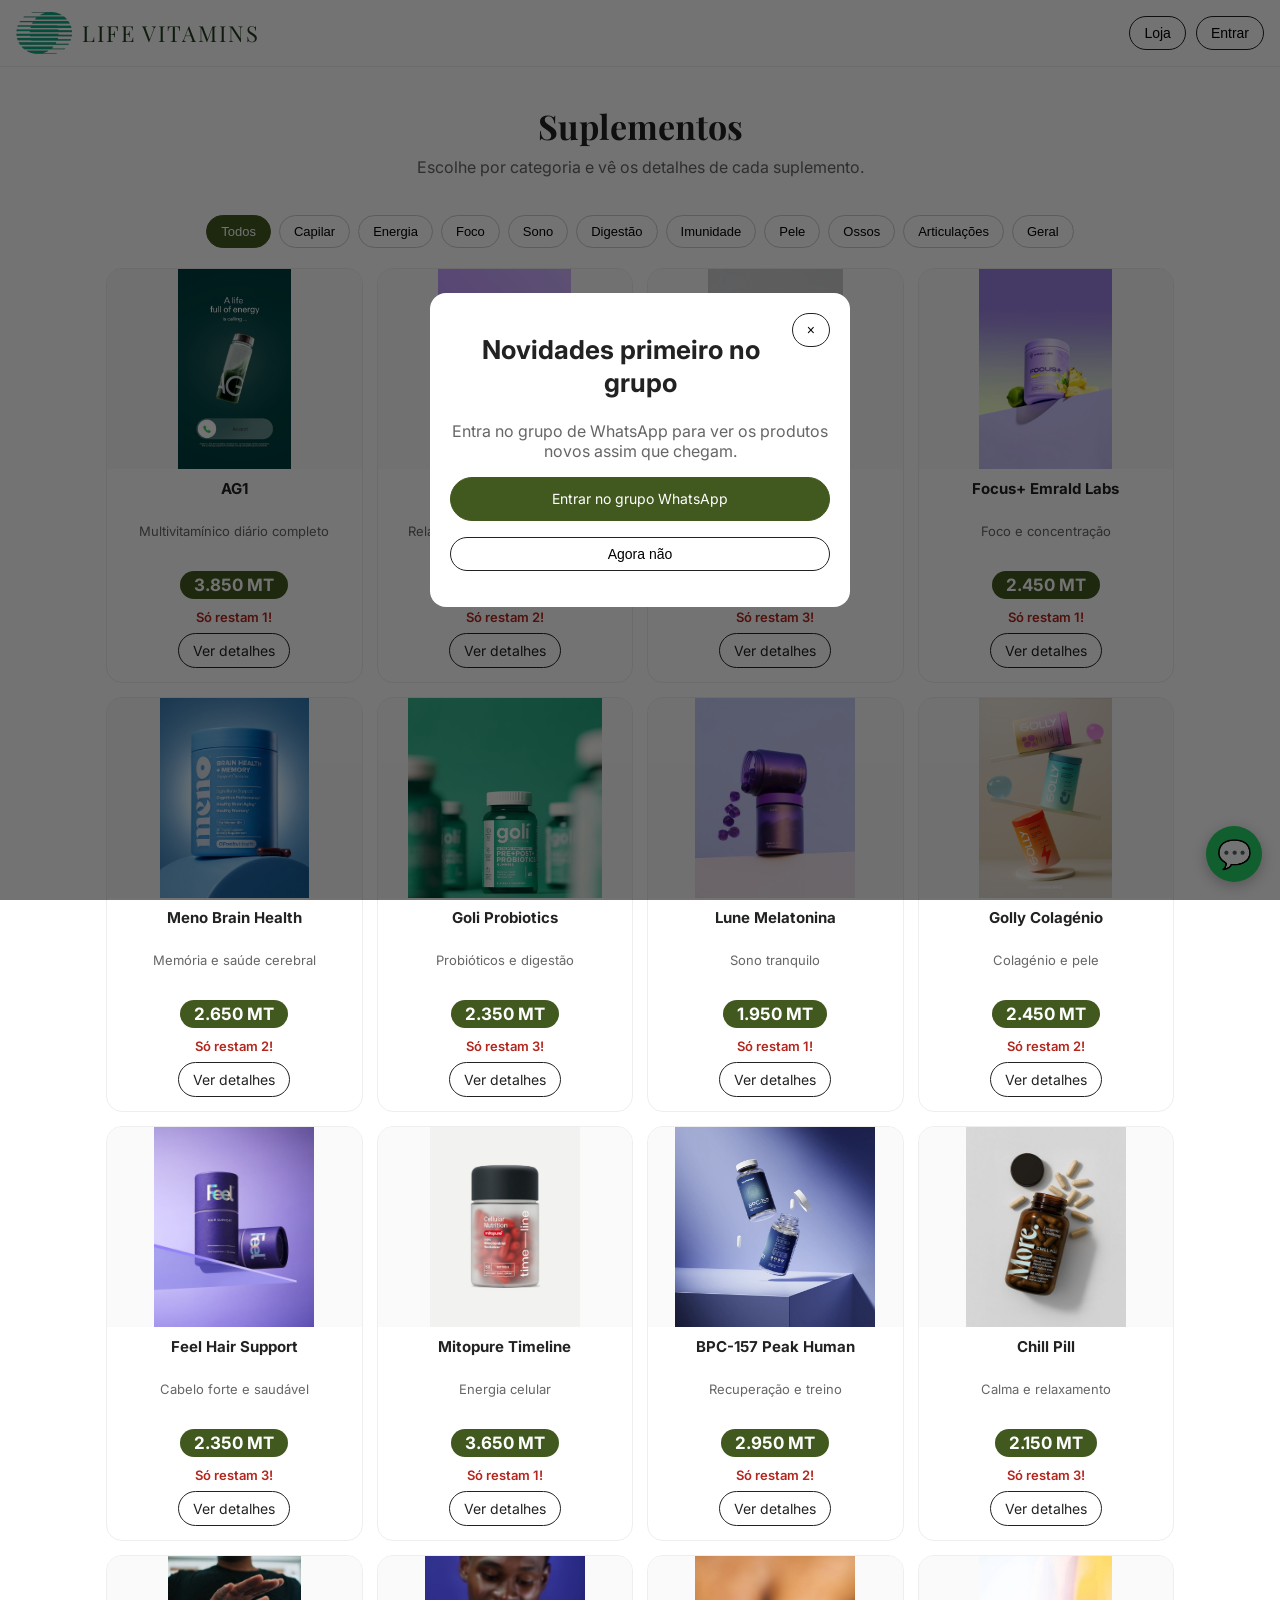
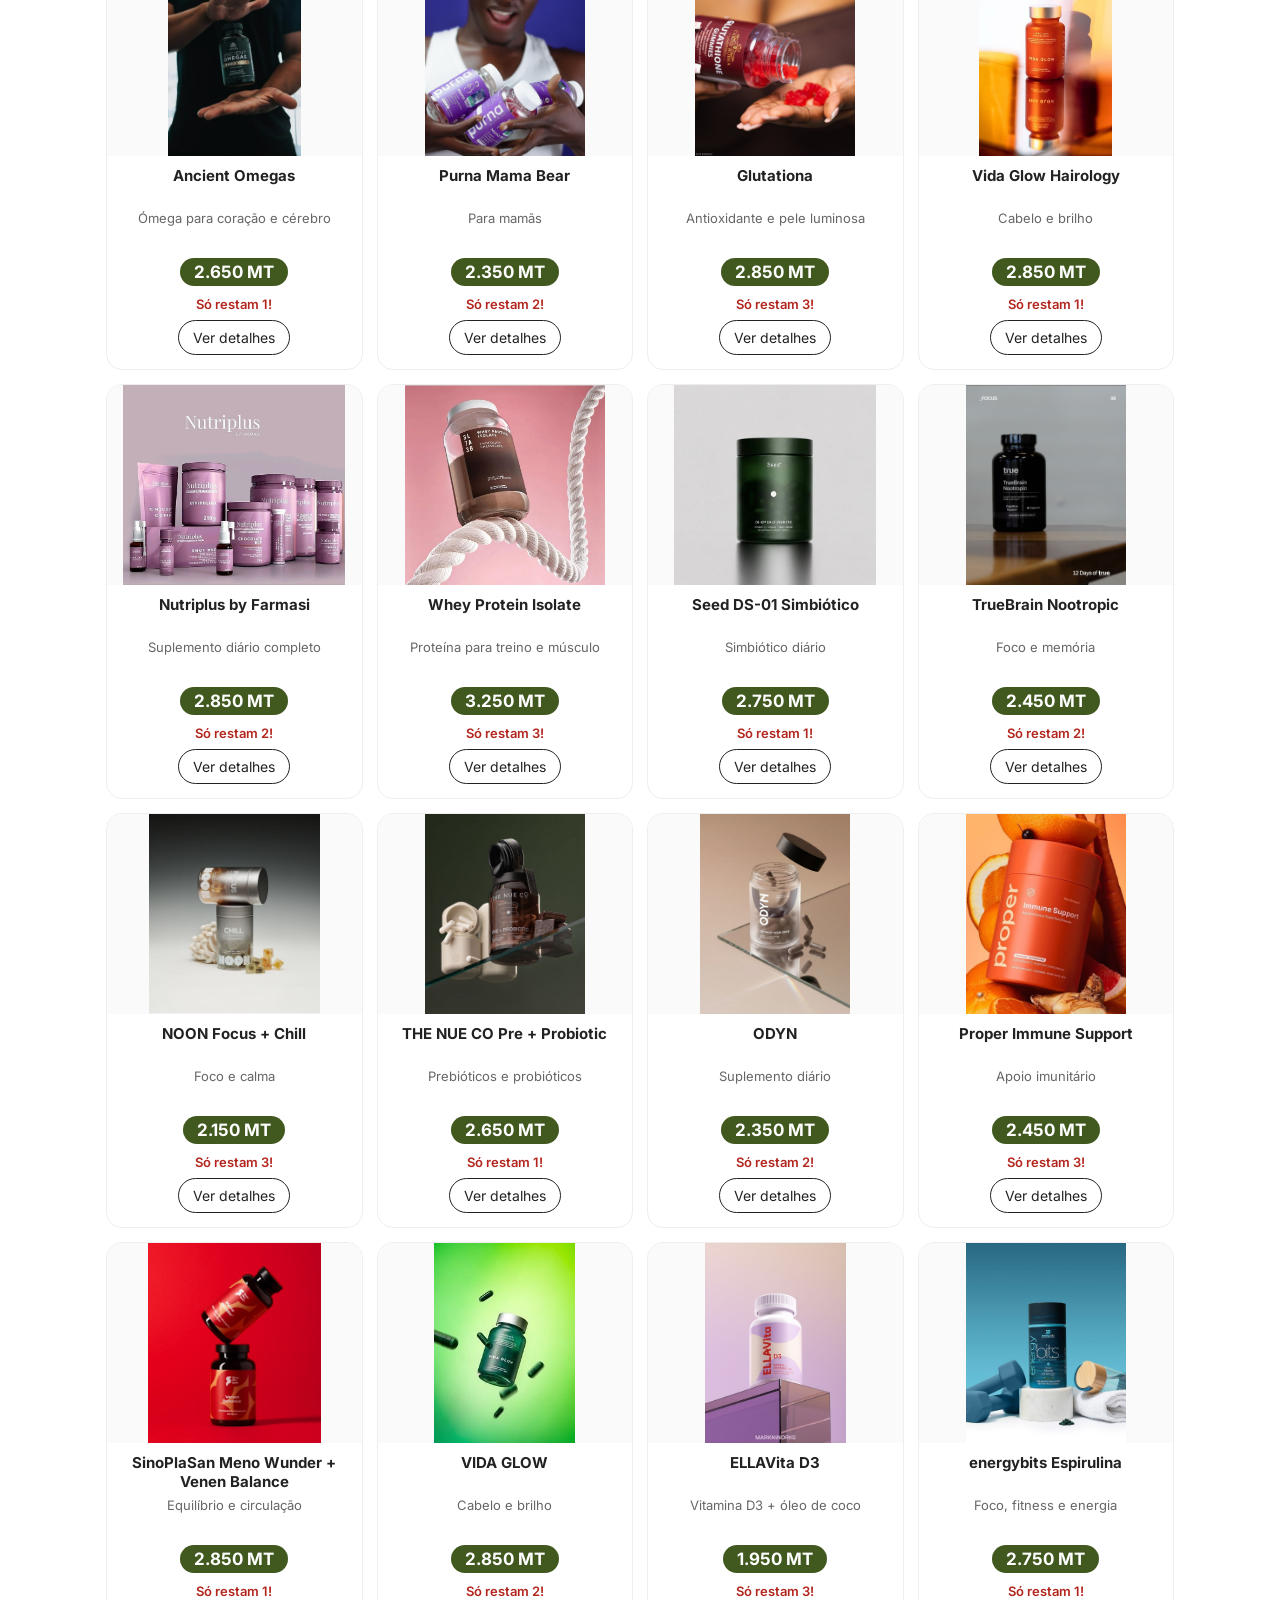
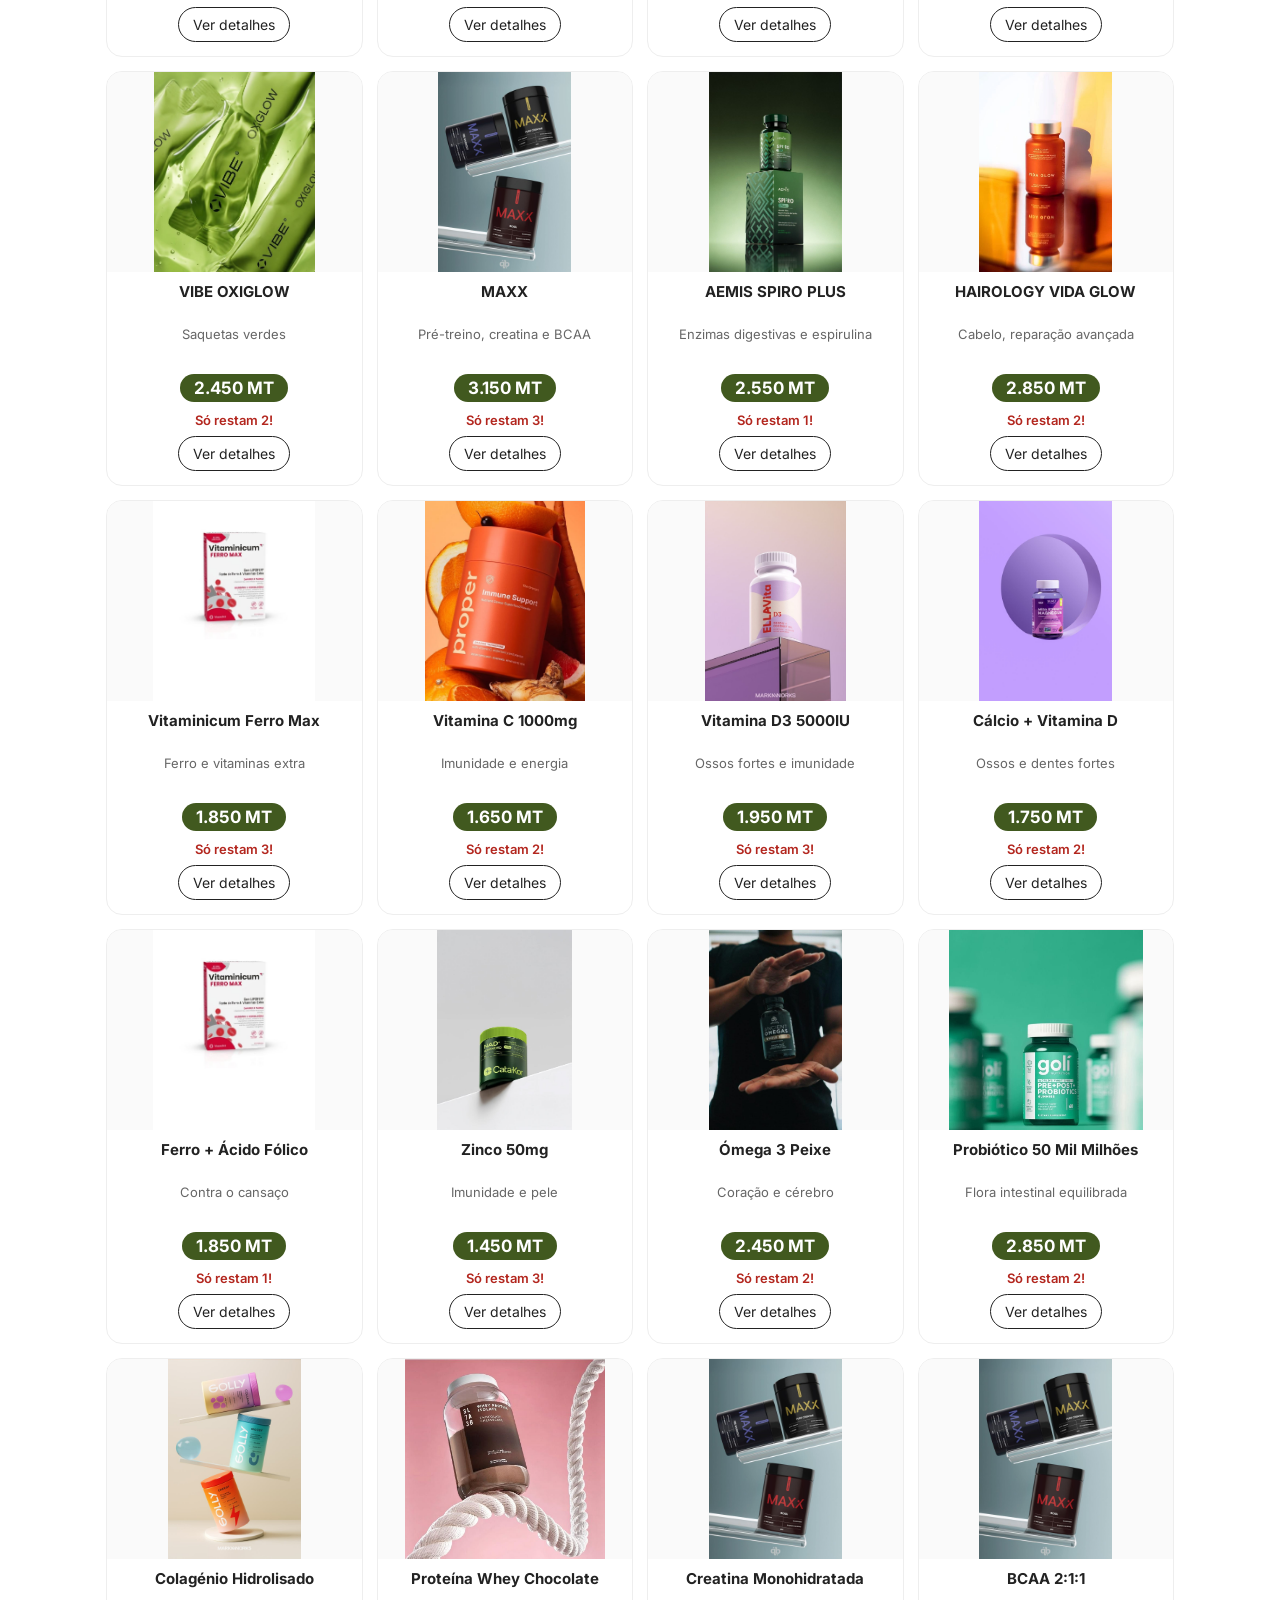
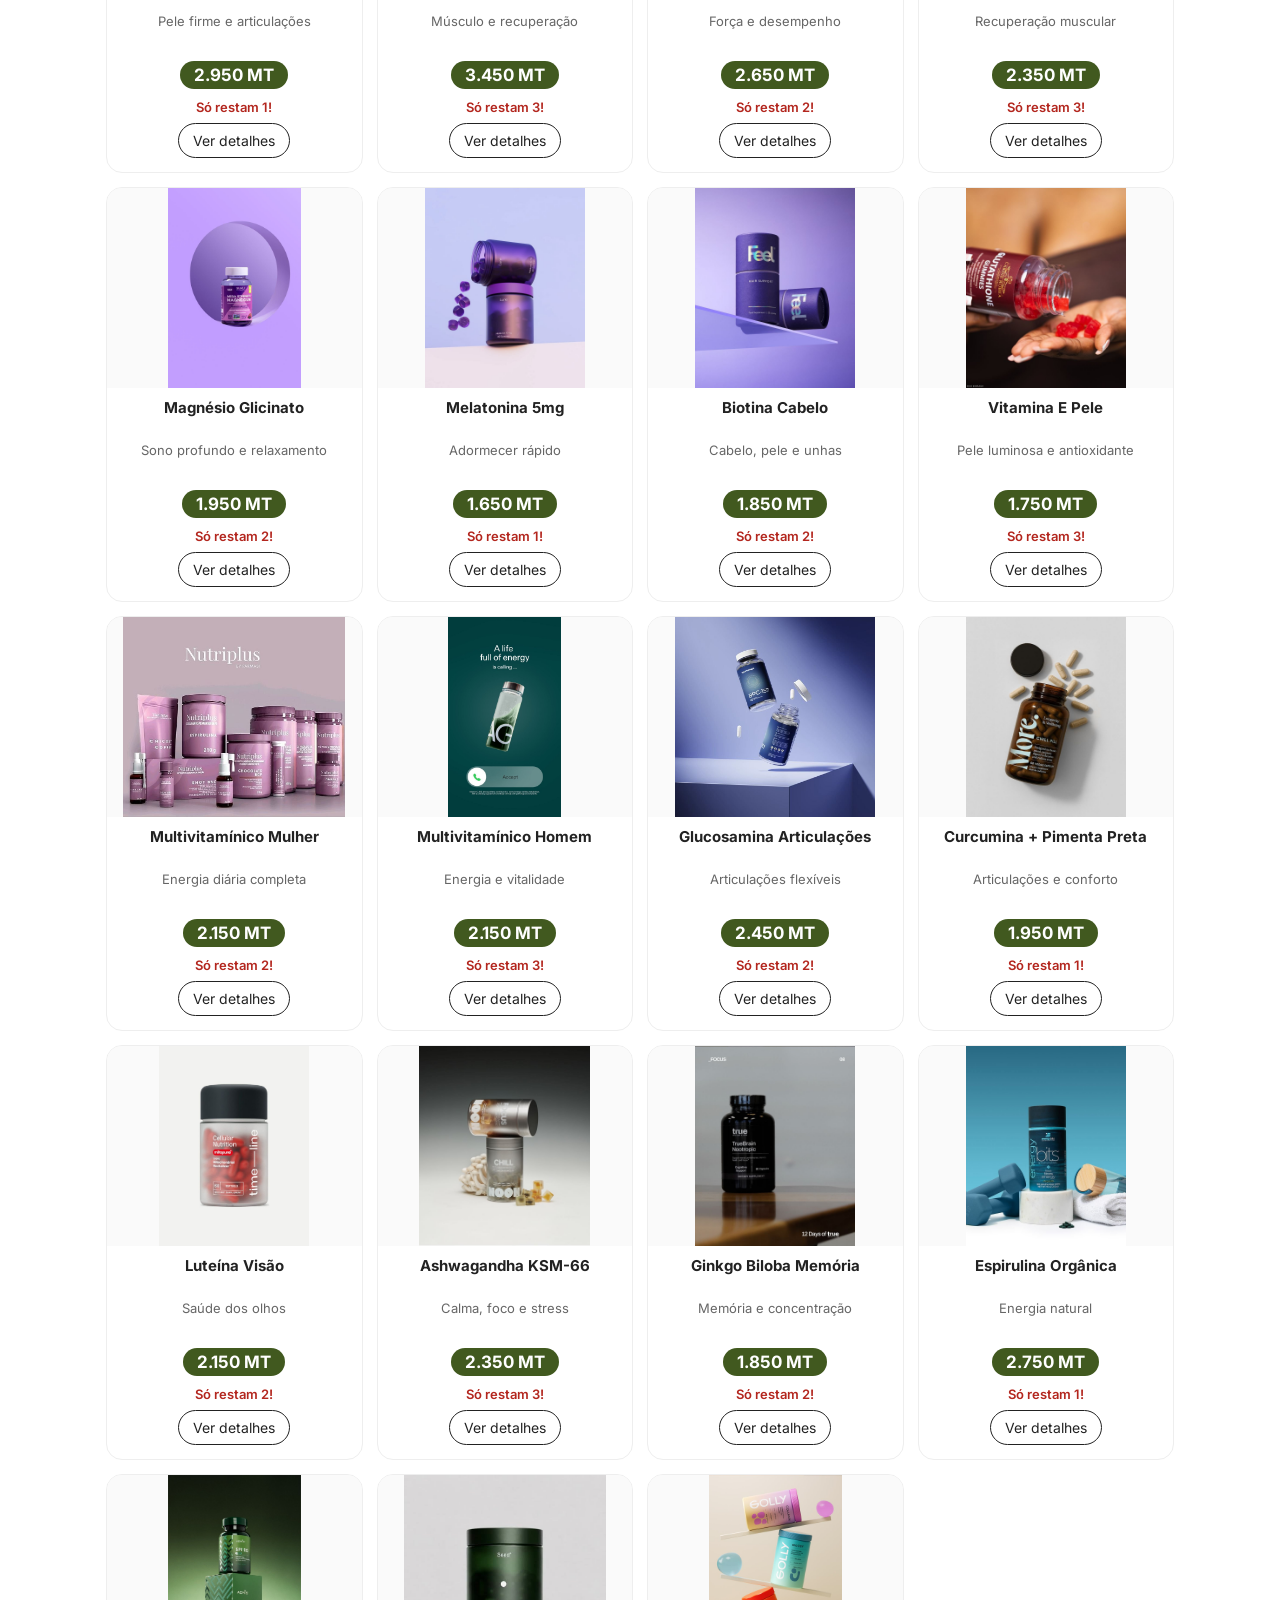
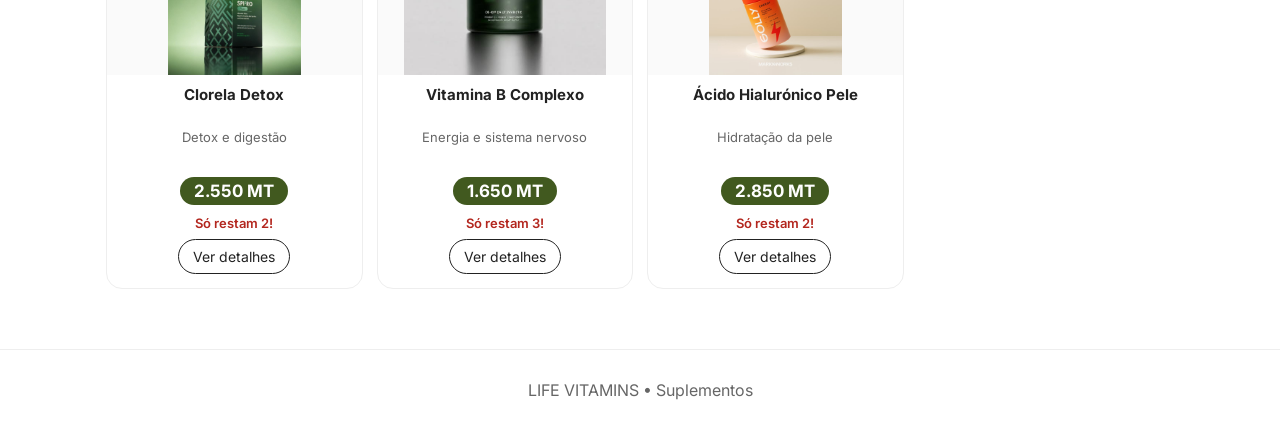
==== loja.html @ cf8002b0 "Correcao telemovel: menu, pagina fixa, video hero, recibo e horarios" ====
<!DOCTYPE html>
<html lang="pt">
<head>
<meta charset="utf-8">
<meta name="viewport" content="width=device-width, initial-scale=1">
<title>LIFE VITAMINS — Loja de Suplementos</title>
<link href="https://fonts.googleapis.com/css2?family=Playfair+Display:wght@600&family=Inter:wght@400;600;700&display=swap" rel="stylesheet">
<style>
*{box-sizing:border-box}html,body{overflow-x:hidden;max-width:100vw}body{margin:0;font-family:Inter,system-ui,sans-serif;color:#222;background:#fff}img,video{max-width:100%}header,main,.grid,.card,.chatbox,.drawer,.modal,.overlay,.box{min-width:0}
a{color:#41591F}header{position:sticky;top:0;background:#fff;border-bottom:1px solid #eee;z-index:20;display:flex;align-items:center;gap:10px;padding:12px 16px}
header img.logo{height:42px;width:auto}header .brand{font-family:"Playfair Display",Georgia,serif;font-size:22px;letter-spacing:2px;color:#1f3d1f;flex:1}
header button,.btn{border:1px solid #222;background:#fff;padding:8px 14px;border-radius:999px;cursor:pointer;font-size:14px}nav#mainNav{display:flex;gap:10px;align-items:center}.burger{display:none}
.btn-green{background:#41591F;color:#fff;border-color:#41591F}.btn-grad{background:linear-gradient(135deg,#d63384,#5b2a86);color:#fff;border:0}
main{max-width:1100px;margin:0 auto;padding:0 16px 60px}
.hero{text-align:center;padding:28px 10px 8px}.hero h1{font-family:"Playfair Display",Georgia,serif;font-size:34px;margin:8px 0}.hero p{color:#666;margin:0 0 16px}
.filters{display:flex;flex-wrap:wrap;gap:8px;justify-content:center;padding:14px 0 20px}
.filters button{border:1px solid #ccc;background:#fff;padding:8px 14px;border-radius:999px;cursor:pointer;font-size:13px}
.filters button.active{background:#41591F;color:#fff;border-color:#41591F}
.grid{display:grid;grid-template-columns:repeat(2,1fr);gap:14px}
@media(min-width:768px){.grid{grid-template-columns:repeat(4,1fr)}}
.card{border:1px solid #eee;border-radius:16px;overflow:hidden;text-align:center;padding-bottom:14px;background:#fff}
.card img{width:100%;height:200px;object-fit:contain;background:#fafafa;display:block}
.card h3{font-size:15px;margin:10px 8px 4px;min-height:40px}.serves{font-size:13px;color:#666;margin:0 8px 6px;min-height:36px}
.price{display:inline-block;font-size:17px;font-weight:700;color:#fff;background:#41591F;padding:4px 14px;border-radius:999px;margin:6px 0}
.stock{font-size:13px;color:#b3261e;font-weight:600;margin:4px 0}
.card .actions{display:flex;gap:6px;justify-content:center;flex-wrap:wrap;margin-top:8px}
.view{display:none}.view.on{display:block}
.auth{max-width:420px;margin:40px auto;text-align:center}.auth input{width:100%;padding:12px;margin:8px 0;border:1px solid #ccc;border-radius:12px;font-size:16px}
.auth h2{font-family:"Playfair Display",Georgia,serif}
.drawer{position:fixed;top:0;right:0;width:380px;max-width:92vw;height:100%;background:#fff;border-left:1px solid #eee;z-index:40;padding:18px;overflow:auto;transform:translateX(105%);transition:transform .25s}
.drawer.open{transform:none}.cartline{display:flex;gap:10px;align-items:center;border-bottom:1px solid #f0f0f0;padding:10px 0}
.cartline img{width:56px;height:56px;object-fit:contain}.qty button{padding:4px 10px}
.modal{position:fixed;inset:0;background:rgba(0,0,0,.6);display:none;align-items:center;justify-content:center;padding:20px;z-index:50}
.modal.open{display:flex}.box{background:#fff;border-radius:16px;max-width:520px;width:100%;padding:20px;text-align:center;max-height:90vh;overflow:auto}
.box img{width:100%;max-height:320px;object-fit:contain;background:#fafafa;border-radius:12px}
.overlay{position:fixed;inset:0;width:100vw;max-width:100vw;background:rgba(0,0,0,.55);display:none;align-items:center;justify-content:center;padding:12px;z-index:60}
.overlay.open{display:flex}.overlay .box{width:min(92vw,420px);max-width:92vw;min-width:0;flex-shrink:1}.overlay .box h2{font-size:clamp(20px,6vw,26px);line-height:1.25;overflow-wrap:break-word}.overlay .box p{overflow-wrap:break-word}.overlay .box #waGroupLink{display:block;width:100%;padding:12px 16px;white-space:normal;line-height:1.3}.overlay .box p .btn{width:100%}
.chatbox{max-width:640px;margin:20px auto;border:1px solid #eee;border-radius:16px;overflow:hidden}
.chatmsgs{height:420px;overflow:auto;padding:16px;background:#f7f5f0;display:flex;flex-direction:column;gap:10px}
.bubble{max-width:80%;padding:10px 14px;border-radius:16px;line-height:1.4}
.bubble.me{background:#d9f2c2;align-self:flex-end}.bubble.them{background:#fff;align-self:flex-start;border:1px solid #eee}
.bubble img,.bubble video{max-width:100%;border-radius:10px;display:block;margin-top:6px}
.chatinput{display:flex;gap:8px;padding:10px;border-top:1px solid #eee;align-items:center}
.chatinput input[type=text]{flex:1;padding:10px;border:1px solid #ccc;border-radius:999px}
.wa{position:fixed;right:18px;bottom:18px;width:56px;height:56px;border-radius:50%;background:#25D366;color:#fff;display:flex;align-items:center;justify-content:center;font-size:28px;text-decoration:none;z-index:30;box-shadow:0 4px 14px rgba(0,0,0,.25)}
.adminrow{border:1px solid #eee;border-radius:12px;padding:12px;margin:10px 0;display:grid;gap:8px}
.adminrow input,.adminrow select{padding:8px;border:1px solid #ccc;border-radius:8px;width:100%}
label{font-size:13px;color:#555}input[type=text],input[type=email],input[type=password],input[type=number],input[type=tel],select{padding:10px;border:1px solid #ccc;border-radius:10px;font-size:15px}
.field{margin:10px 0}.field label{display:block;margin-bottom:4px}.field input,.field select{width:100%}
.foot{text-align:center;padding:30px 20px;color:#666;border-top:1px solid #eee}
@media(max-width:767px){header{flex-wrap:wrap;padding:10px 12px}header a.logo-link{flex:1 1 auto;min-width:0}header .brand{font-size:18px}header button{padding:7px 11px;font-size:13px}main{padding:0 8px 60px}.grid{gap:8px}.card{padding-bottom:10px}.card img{height:240px}.card h3{margin:8px 6px 4px}.serves{margin:0 6px 6px}.hero h1{font-size:28px}.hero{padding:20px 4px 8px}.drawer{padding:14px}.overlay{padding:12px}.chatinput{flex-wrap:wrap}.chatinput input[type=text]{flex-basis:100%}.burger{display:flex;align-items:center;justify-content:center;width:44px;height:44px;border:1px solid #222;border-radius:50%;background:#fff;font-size:22px;line-height:1;cursor:pointer;flex:0 0 auto}nav#mainNav{display:none;flex:1 1 100%;flex-direction:column;gap:0;margin-top:10px;border-top:1px solid #eee}nav#mainNav.open{display:flex}nav#mainNav button{width:100%;text-align:left;border:0;border-bottom:1px solid #f0f0f0;border-radius:0;padding:14px 4px;font-size:16px;background:#fff}}
</style>
</head>
<body>
<header>
<a class="logo-link" href="index.html" style="display:flex;align-items:center;gap:10px;text-decoration:none;color:inherit;flex:1;min-width:0"><img class="logo" id="siteLogo" src="images/life-sphere-logo.png" alt="">
<span class="brand">LIFE VITAMINS</span></a>
<button class="burger" id="burgerBtn" onclick="toggleMenu()" aria-label="Abrir menu" aria-expanded="false" aria-controls="mainNav">☰</button>
<nav id="mainNav">
<button onclick="showView('shop')">Loja</button>
<button id="navChat" onclick="showView('chat')">Chat</button>
<button id="navAdmin" onclick="showView('admin')">Admin</button>
<button onclick="showView('auth')" id="authBtn">Entrar</button>
<button id="navCart" onclick="openCart()">Carrinho (<span id="cartCount">0</span>)</button>
</nav>
</header>

<main>
<!-- SHOP -->
<section id="view-shop" class="view on">
<div class="hero"><h1 id="shopTitle">Suplementos</h1><p id="shopSub">Escolhe por categoria e vê os detalhes de cada suplemento.</p></div>
<div class="filters" id="filters">
<button class="active" data-cat="todos">Todos</button>
<button data-cat="capilar">Capilar</button>
<button data-cat="energia">Energia</button>
<button data-cat="foco">Foco</button>
<button data-cat="sono">Sono</button>
<button data-cat="digestao">Digestão</button>
<button data-cat="imunidade">Imunidade</button>
<button data-cat="pele">Pele</button>
<button data-cat="ossos">Ossos</button>
<button data-cat="articulacoes">Articulações</button>
<button data-cat="geral">Geral</button>
</div>
<div class="grid" id="grid"></div>
</section>

<!-- AUTH -->
<section id="view-auth" class="view">
<div class="auth">
<h2 id="authTitle">Entrar</h2>
<p id="authMsg" style="color:#666"></p>
<input type="email" id="authEmail" placeholder="Email" autocomplete="email">
<input type="password" id="authPass" placeholder="Palavra-passe" autocomplete="current-password">
<button class="btn-green btn" style="width:100%;padding:12px" onclick="doLogin()">Entrar</button>
<p style="margin:14px 0 4px">Ainda não tens conta?</p>
<button class="btn" style="width:100%;padding:12px" onclick="doSignup()">Criar conta</button>
<button class="btn" id="logoutBtn" style="width:100%;padding:12px;display:none" onclick="doLogout()">Sair da conta</button>
<p style="color:#666;font-size:13px;margin-top:16px">A conta permite concluir compras e acompanhar encomendas.</p>
</div>
</section>

<!-- CHECKOUT -->
<section id="view-checkout" class="view">
<h2 style="font-family:'Playfair Display',Georgia,serif">Finalizar compra</h2>
<div id="checkoutSummary"></div>
<div class="field"><label>Entrega</label>
<label style="display:block;margin:6px 0"><input type="radio" name="del" value="maputo" checked onchange="renderCheckout()"> Maputo — 150 MT · após o pagamento, em horário de expediente</label>
<label style="display:block;margin:6px 0"><input type="radio" name="del" value="matola" onchange="renderCheckout()"> Matola — 200 MT · após o pagamento, em horário de expediente</label>
<label style="display:block;margin:6px 0"><input type="radio" name="del" value="provincias" onchange="renderCheckout()"> Províncias — 350 MT · pelo portador diário, 2 a 5 dias úteis após o pagamento</label>
<button class="btn" style="margin-top:8px" onclick="openHours()">Ver horários</button>
</div>
<div class="field"><label>Número M-Pesa</label><input type="tel" id="mpesaPhone" placeholder="84xxxxxxx"></div>
<div style="border:1px solid #eee;border-radius:12px;padding:14px;margin:14px 0">
<strong>Pagamento M-Pesa via Zumbo</strong>
<p style="color:#666">Ao confirmar, a encomenda fica registada e o pagamento M-Pesa segue para confirmação. Receberás a confirmação da encomenda com o número da encomenda.</p>
</div>
<div id="checkoutTotal" style="font-size:20px;font-weight:700;margin:12px 0"></div>
<button class="btn-grad btn" style="width:100%;padding:14px" onclick="placeOrder()">Confirmar encomenda</button>
<div id="orderDone" style="display:none;border:1px solid #cfe8b8;border-radius:12px;padding:18px;margin-top:16px;text-align:center">
<h3>Encomenda registada</h3><p id="orderInfo"></p><p style="color:#666">Pagamento M-Pesa a confirmar. A entrega segue após o pagamento, em horário de expediente.</p>
<div id="receipt" style="text-align:left;border:1px solid #eee;border-radius:12px;padding:16px;margin:14px 0;background:#fff"><div id="receiptBody"></div></div>
<div style="display:flex;gap:8px;flex-wrap:wrap;justify-content:center;margin:10px 0"><button class="btn-green btn" onclick="sendReceiptWa()">Enviar recibo pelo WhatsApp</button><button class="btn" onclick="sendReceiptChat()">Enviar recibo pelo chat</button></div>
<button class="btn" onclick="showView('shop')">Continuar a comprar</button>
</div>
</section>

<!-- CHAT -->
<section id="view-chat" class="view">
<h2 style="font-family:'Playfair Display',Georgia,serif;text-align:center">Chat</h2>
<p style="text-align:center;color:#666">Fala connosco sobre os produtos e as encomendas.</p>
<div class="chatbox"><div class="chatmsgs" id="chatmsgs"></div>
<div class="chatinput">
<input type="file" id="chatFile" accept="image/*,video/*,.pdf,.doc,.docx" style="display:none" onchange="sendFile(this)">
<button class="btn" onclick="document.getElementById('chatFile').click()">📎</button>
<button class="btn" id="recBtn" onclick="toggleRec()">🎤</button>
<input type="text" id="chatText" placeholder="Escreve uma mensagem..." onkeydown="if(event.key==='Enter')sendText()">
<button class="btn-green btn" onclick="sendText()">Enviar</button>
</div></div>
</section>

<!-- ADMIN -->
<section id="view-admin" class="view">
<h2 style="font-family:'Playfair Display',Georgia,serif">Admin</h2>
<div id="adminGate">
<p style="color:#666">Indica o email de admin para abrir o painel.</p>
<input type="email" id="adminEmail" placeholder="Email de admin" style="width:100%;max-width:420px">
<button class="btn-green btn" style="margin-top:10px" onclick="openAdmin()">Abrir painel</button>
<p id="adminErr" style="color:#b3261e"></p>
</div>
<div id="adminPanel" style="display:none">
<div class="field"><label>Título da loja</label><input type="text" id="txtTitle"></div>
<div class="field"><label>Subtítulo da loja</label><input type="text" id="txtSub"></div>
<div class="field"><label>Link do grupo WhatsApp</label><input type="text" id="txtWa"></div>
<div class="field"><label>Horário de expediente</label><textarea id="txtHours" rows="3" style="width:100%;padding:10px;border:1px solid #ccc;border-radius:10px;font-size:15px"></textarea></div>
<div class="field"><label>Logo do site (ficheiro)</label><input type="file" id="logoFile" accept="image/*" onchange="uploadLogo(this)"></div>
<button class="btn-green btn" onclick="saveTexts()">Guardar textos e link</button>
<h3>Produtos</h3>
<div id="adminList"></div>
<h3>Adicionar produto</h3>
<div class="field"><label>Nome</label><input type="text" id="newName"></div>
<div class="field"><label>Preço (MT, só número)</label><input type="number" id="newPrice"></div>
<div class="field"><label>Stock</label><input type="number" id="newStock" value="2"></div>
<div class="field"><label>O que serve</label><input type="text" id="newServes"></div>
<div class="field"><label>Categoria</label><select id="newCat"><option value="capilar">Capilar</option><option value="energia">Energia</option><option value="foco">Foco</option><option value="sono">Sono</option><option value="digestao">Digestão</option><option value="imunidade">Imunidade</option><option value="pele">Pele</option><option value="ossos">Ossos</option><option value="articulacoes">Articulações</option><option value="geral">Geral</option></select></div>
<button class="btn-green btn" onclick="addProduct()">Adicionar produto</button>
</div>
</section>
</main>

<div class="foot">LIFE VITAMINS • Suplementos</div>

<!-- CART DRAWER -->
<div class="drawer" id="drawer">
<button class="btn" onclick="closeCart()">Fechar</button>
<h3>Carrinho</h3><div id="cartItems"></div>
<div id="cartSub" style="font-weight:700;margin:14px 0"></div>
<p style="color:#666;font-size:13px;margin:0 0 10px">Entrega após o pagamento, em horário de expediente. <button class="btn" onclick="openHours()">Ver horários</button></p>
<button class="btn-grad btn" style="width:100%;padding:12px" onclick="goCheckout()">Finalizar compra</button>
</div>


<!-- WHATSAPP GROUP OVERLAY -->
<div class="overlay" id="waOverlay"><div class="box">
<button class="btn" style="float:right" onclick="closeWa()">×</button>
<h2>Novidades primeiro no grupo</h2>
<p style="color:#666">Entra no grupo de WhatsApp para ver os produtos novos assim que chegam.</p>
<a class="btn-green btn" id="waGroupLink" href="#" style="display:block;width:100%;text-decoration:none;padding:12px 16px">Entrar no grupo WhatsApp</a>
<p><button class="btn" onclick="closeWa()">Agora não</button></p>
</div></div>

<div class="modal" id="hoursModal"><div class="box"><button class="btn" style="float:right" onclick="closeHours()">×</button><h3>Horário de expediente</h3><div id="hoursContent" style="text-align:left;white-space:pre-line;line-height:1.6"></div><p style="color:#666">As entregas são feitas após o pagamento, em horário de expediente.</p><button class="btn" onclick="closeHours()">Fechar</button></div></div>

<a class="wa" id="waFloat" href="#" aria-label="WhatsApp">💬</a>

<script>
const ADMIN_EMAIL="tejore8910@stosan.com";
const DEFAULT_HOURS="Segunda a Sexta: 08:00–17:00\nSábado: 08:00–13:00\nDomingo e feriados: encerrado";
function getHoursText(){try{const s=localStorage.getItem("lv_hours");if(s)return s;}catch(e){}return DEFAULT_HOURS;}
function openHours(){document.getElementById("hoursContent").textContent=getHoursText();document.getElementById("hoursModal").classList.add("open");}
function closeHours(){document.getElementById("hoursModal").classList.remove("open");}
let lastReceiptText="";
function escHtml(s){return String(s).replace(/&/g,"&amp;").replace(/</g,"&lt;").replace(/>/g,"&gt;").replace(/"/g,"&quot;");}
function buildReceipt(o){
  const itemsHtml=o.items.map(i=>"<div style=\"display:flex;justify-content:space-between;gap:8px;padding:6px 0;border-bottom:1px solid #f0f0f0\"><span>"+escHtml(i.name)+" × "+i.qty+"</span><span>"+fmt(i.line)+"</span></div>").join("");
  const hoursHtml=escHtml(getHoursText()).replace(/\n/g,"<br>");
  const html="<h3 style=\"text-align:center;font-family:'Playfair Display',Georgia,serif;margin:0 0 4px\">LIFE VITAMINS</h3><p style=\"text-align:center;color:#666;margin:0 0 12px\">Recibo da encomenda</p><p>Nº da encomenda: <strong>"+escHtml(o.num)+"</strong><br>Data: "+escHtml(o.date)+"<br>Cliente: "+escHtml(o.email)+"</p>"+itemsHtml+"<p>Subtotal: "+fmt(o.subtotal)+"<br>Entrega ("+escHtml(o.deliveryLabel)+"): "+fmt(o.deliveryFee)+"<br><strong>Total: "+fmt(o.total)+"</strong><br>Pagamento: M-Pesa<br>Estado: Pagamento M-Pesa a confirmar</p><p style=\"color:#666\">As entregas são feitas após o pagamento, em horário de expediente.<br>"+hoursHtml+"</p>";
  const text="LIFE VITAMINS — Recibo da encomenda\nNº da encomenda: "+o.num+"\nData: "+o.date+"\nCliente: "+o.email+"\n---\n"+o.items.map(i=>i.name+" × "+i.qty+" — "+fmt(i.line)).join("\n")+"\n---\nSubtotal: "+fmt(o.subtotal)+"\nEntrega ("+o.deliveryLabel+"): "+fmt(o.deliveryFee)+"\nTotal: "+fmt(o.total)+"\nPagamento: M-Pesa\nEstado: Pagamento M-Pesa a confirmar\nAs entregas são feitas após o pagamento, em horário de expediente.\n"+getHoursText();
  return {html:html,text:text};
}
function sendReceiptWa(){if(!lastReceiptText)return;let wa="#";try{wa=localStorage.getItem("lv_wa")||"#";}catch(e){}if(wa&&wa!=="#"&&wa.indexOf("wa.me/")>=0){window.open(wa+(wa.indexOf("?")>=0?"&":"?")+"text="+encodeURIComponent(lastReceiptText),"_blank");}else if(wa&&wa!=="#"){window.open(wa,"_blank");}else{window.open("https://wa.me/?text="+encodeURIComponent(lastReceiptText),"_blank");}}
function sendReceiptChat(){if(!lastReceiptText)return;const m=getChat();m.push({me:true,text:lastReceiptText});saveChat(m);showView("chat");}
const DELIVERY={maputo:{label:"Maputo",cost:150,note:"após o pagamento, em horário de expediente"},matola:{label:"Matola",cost:200,note:"após o pagamento, em horário de expediente"},provincias:{label:"Províncias",cost:350,note:"pelo portador diário, 2 a 5 dias úteis após o pagamento"}};
const DEFAULT_PRODUCTS=[{"id": 1, "name": "AG1", "img": "images/sup-ag1.jpg", "cat": "geral", "price": "3.850 MT", "serves": "Multivitamínico diário completo", "details": "Suplemento verde diário, para uma rotina completa de vitaminas e minerais.", "stock": 1}, {"id": 2, "name": "Magnésio SUKU", "img": "images/sup-magnesio.jpg", "cat": "sono", "price": "1.850 MT", "serves": "Relaxamento, músculos e sono", "details": "Magnésio para relaxar os músculos, acalmar e ajudar a dormir melhor.", "stock": 2}, {"id": 3, "name": "NAD+ Cata-Kor", "img": "images/sup-nad.jpg", "cat": "energia", "price": "3.450 MT", "serves": "Energia e longevidade", "details": "NAD+ para energia celular e apoio à longevidade.", "stock": 3}, {"id": 4, "name": "Focus+ Emrald Labs", "img": "images/sup-focus.jpg", "cat": "foco", "price": "2.450 MT", "serves": "Foco e concentração", "details": "Fórmula para foco e concentração no dia a dia.", "stock": 1}, {"id": 5, "name": "Meno Brain Health", "img": "images/sup-meno.jpg", "cat": "foco", "price": "2.650 MT", "serves": "Memória e saúde cerebral", "details": "Apoio à memória e à saúde do cérebro.", "stock": 2}, {"id": 6, "name": "Goli Probiotics", "img": "images/sup-goli.jpg", "cat": "digestao", "price": "2.350 MT", "serves": "Probióticos e digestão", "details": "Probióticos em gomas para a digestão e o equilíbrio intestinal.", "stock": 3}, {"id": 7, "name": "Lune Melatonina", "img": "images/sup-lune.jpg", "cat": "sono", "price": "1.950 MT", "serves": "Sono tranquilo", "details": "Melatonina para adormecer melhor e ter noites mais calmas.", "stock": 1}, {"id": 8, "name": "Golly Colagénio", "img": "images/sup-golly.jpg", "cat": "pele", "price": "2.450 MT", "serves": "Colagénio e pele", "details": "Colagénio para a pele, cabelo e unhas.", "stock": 2}, {"id": 9, "name": "Feel Hair Support", "img": "images/sup-feel-hair.jpg", "cat": "capilar", "price": "2.350 MT", "serves": "Cabelo forte e saudável", "details": "Apoio ao cabelo, para um cabelo mais forte e saudável.", "stock": 3}, {"id": 10, "name": "Mitopure Timeline", "img": "images/sup-mitopure.jpg", "cat": "energia", "price": "3.650 MT", "serves": "Energia celular", "details": "Mitopure para a energia das células e a recuperação.", "stock": 1}, {"id": 11, "name": "BPC-157 Peak Human", "img": "images/sup-bpc.jpg", "cat": "energia", "price": "2.950 MT", "serves": "Recuperação e treino", "details": "Para a recuperação depois do treino e o apoio muscular.", "stock": 2}, {"id": 12, "name": "Chill Pill", "img": "images/sup-chill-pill.jpg", "cat": "sono", "price": "2.150 MT", "serves": "Calma e relaxamento", "details": "Para acalmar, relaxar e aliviar o stress do dia.", "stock": 3}, {"id": 13, "name": "Ancient Omegas", "img": "images/sup-omega.jpg", "cat": "geral", "price": "2.650 MT", "serves": "Ómega para coração e cérebro", "details": "Ómegas essenciais para o coração, o cérebro e o bem-estar geral.", "stock": 1}, {"id": 14, "name": "Purna Mama Bear", "img": "images/sup-purna.jpg", "cat": "geral", "price": "2.350 MT", "serves": "Para mamãs", "details": "Suplemento pensado para mamãs, para o dia a dia.", "stock": 2}, {"id": 15, "name": "Glutationa", "img": "images/sup-glutathione-deitar.jpg", "cat": "pele", "price": "2.850 MT", "serves": "Antioxidante e pele luminosa", "details": "Glutationa, antioxidante para uma pele mais luminosa.", "stock": 3}, {"id": 16, "name": "Vida Glow Hairology", "img": "images/sup-vidaglow-hair.jpg", "cat": "capilar", "price": "2.850 MT", "serves": "Cabelo e brilho", "details": "Vida Glow para o cabelo, brilho e cuidado capilar.", "stock": 1}, {"id": 17, "name": "Nutriplus by Farmasi", "img": "images/sup-nutriplus.jpg", "cat": "geral", "price": "2.850 MT", "serves": "Suplemento diário completo", "details": "Nutriplus, suplemento diário completo para o bem-estar.", "stock": 2}, {"id": 18, "name": "Whey Protein Isolate", "img": "images/sup-whey.jpg", "cat": "energia", "price": "3.250 MT", "serves": "Proteína para treino e músculo", "details": "Proteína isolada para o treino, a recuperação e o músculo.", "stock": 3}, {"id": 19, "name": "Seed DS-01 Simbiótico", "img": "images/sup-seed.jpg", "cat": "digestao", "price": "2.750 MT", "serves": "Simbiótico diário", "details": "Simbiótico diário com prebióticos e probióticos para a digestão.", "stock": 1}, {"id": 20, "name": "TrueBrain Nootropic", "img": "images/sup-truebrain.jpg", "cat": "foco", "price": "2.450 MT", "serves": "Foco e memória", "details": "Nootrópico para foco, clareza e memória.", "stock": 2}, {"id": 21, "name": "NOON Focus + Chill", "img": "images/sup-noon.jpg", "cat": "foco", "price": "2.150 MT", "serves": "Foco e calma", "details": "Gomas para foco e calma, sem agitação.", "stock": 3}, {"id": 22, "name": "THE NUE CO Pre + Probiotic", "img": "images/sup-nueco1.jpg", "cat": "digestao", "price": "2.650 MT", "serves": "Prebióticos e probióticos", "details": "Prebióticos e probióticos para a saúde intestinal.", "stock": 1}, {"id": 23, "name": "ODYN", "img": "images/sup-odyn.jpg", "cat": "geral", "price": "2.350 MT", "serves": "Suplemento diário", "details": "Suplemento diário para o bem-estar geral.", "stock": 2}, {"id": 24, "name": "Proper Immune Support", "img": "images/sup-proper.jpg", "cat": "imunidade", "price": "2.450 MT", "serves": "Apoio imunitário", "details": "Pó superalimento com vitamina C, sabugueiro e papaia, para o apoio imunitário.", "stock": 3}, {"id": 25, "name": "SinoPlaSan Meno Wunder + Venen Balance", "img": "images/sup-sinoplasam.jpg", "cat": "geral", "price": "2.850 MT", "serves": "Equilíbrio e circulação", "details": "Meno Wunder e Venen Balance, com folhas de videira vermelha e castanha-da-índia, 120 cápsulas.", "stock": 1}, {"id": 26, "name": "VIDA GLOW", "img": "images/sup-vidaglow-verde.jpg", "cat": "capilar", "price": "2.850 MT", "serves": "Cabelo e brilho", "details": "VIDA GLOW em frasco verde, cápsulas para o cabelo e o brilho.", "stock": 2}, {"id": 27, "name": "ELLAVita D3", "img": "images/sup-ellavita-d3.jpg", "cat": "ossos", "price": "1.950 MT", "serves": "Vitamina D3 + óleo de coco", "details": "Vitamina D3 5000IU com óleo de coco, 60 softgels, suplemento alimentar.", "stock": 3}, {"id": 28, "name": "energybits Espirulina", "img": "images/sup-energybits-tubo.jpg", "cat": "energia", "price": "2.750 MT", "serves": "Foco, fitness e energia", "details": "Comprimidos de espirulina para foco, fitness e energia, 360 comprimidos.", "stock": 1}, {"id": 29, "name": "VIBE OXIGLOW", "img": "images/sup-vibe-oxiglow.jpg", "cat": "pele", "price": "2.450 MT", "serves": "Saquetas verdes", "details": "Saquetas VIBE OXIGLOW, suplemento em saqueta individual.", "stock": 2}, {"id": 30, "name": "MAXX", "img": "images/sup-maxx.jpg", "cat": "energia", "price": "3.150 MT", "serves": "Pré-treino, creatina e BCAA", "details": "MAXX: pré-treino, creatina pura e BCAA, para treino e recuperação.", "stock": 3}, {"id": 31, "name": "AEMIS SPIRO PLUS", "img": "images/sup-aemis-spiro.jpg", "cat": "digestao", "price": "2.550 MT", "serves": "Enzimas digestivas e espirulina", "details": "Pastilhas mastigáveis com enzimas digestivas, espirulina azul e espirulina verde.", "stock": 1}, {"id": 32, "name": "HAIROLOGY VIDA GLOW", "img": "images/sup-hairology-vidaglow.jpg", "cat": "capilar", "price": "2.850 MT", "serves": "Cabelo, reparação avançada", "details": "HAIROLOGY Advanced Repair, cápsulas para o cabelo, 30 cápsulas.", "stock": 2}, {"id": 33, "name": "Vitaminicum Ferro Max", "img": "images/sup-vitaminicum-ferro.jpg", "cat": "imunidade", "price": "1.850 MT", "serves": "Ferro e vitaminas extra", "details": "Ferro com LIPOFER, fonte de ferro e vitaminas extra, para cansaço e fadiga, imunidade e hemoglobina, 30 comprimidos.", "stock": 3}, {"id": 34, "name": "Vitamina C 1000mg", "img": "images/sup-proper.jpg", "cat": "imunidade", "price": "1.650 MT", "serves": "Imunidade e energia", "details": "Vitamina C para a imunidade, a energia e a proteção antioxidante.", "stock": 2}, {"id": 35, "name": "Vitamina D3 5000IU", "img": "images/sup-ellavita-d3.jpg", "cat": "ossos", "price": "1.950 MT", "serves": "Ossos fortes e imunidade", "details": "Vitamina D3 com óleo de coco para ossos fortes e imunidade.", "stock": 3}, {"id": 36, "name": "Cálcio + Vitamina D", "img": "images/sup-magnesio.jpg", "cat": "ossos", "price": "1.750 MT", "serves": "Ossos e dentes fortes", "details": "Cálcio com vitamina D para ossos e dentes fortes.", "stock": 2}, {"id": 37, "name": "Ferro + Ácido Fólico", "img": "images/sup-vitaminicum-ferro.jpg", "cat": "geral", "price": "1.850 MT", "serves": "Contra o cansaço", "details": "Ferro com ácido fólico para a energia e o sangue saudável.", "stock": 1}, {"id": 38, "name": "Zinco 50mg", "img": "images/sup-nad.jpg", "cat": "imunidade", "price": "1.450 MT", "serves": "Imunidade e pele", "details": "Zinco para a imunidade, a pele e a recuperação.", "stock": 3}, {"id": 39, "name": "Ómega 3 Peixe", "img": "images/sup-omega.jpg", "cat": "geral", "price": "2.450 MT", "serves": "Coração e cérebro", "details": "Ómega 3 de peixe para o coração, o cérebro e a visão.", "stock": 2}, {"id": 40, "name": "Probiótico 50 Mil Milhões", "img": "images/sup-goli.jpg", "cat": "digestao", "price": "2.850 MT", "serves": "Flora intestinal equilibrada", "details": "Probiótico de alta potência para a flora intestinal e a digestão.", "stock": 2}, {"id": 41, "name": "Colagénio Hidrolisado", "img": "images/sup-golly.jpg", "cat": "pele", "price": "2.950 MT", "serves": "Pele firme e articulações", "details": "Colagénio hidrolisado para a pele firme, o cabelo e as articulações.", "stock": 1}, {"id": 42, "name": "Proteína Whey Chocolate", "img": "images/sup-whey.jpg", "cat": "energia", "price": "3.450 MT", "serves": "Músculo e recuperação", "details": "Proteína whey sabor chocolate para o músculo e a recuperação pós-treino.", "stock": 3}, {"id": 43, "name": "Creatina Monohidratada", "img": "images/sup-maxx.jpg", "cat": "energia", "price": "2.650 MT", "serves": "Força e desempenho", "details": "Creatina monohidratada para a força, a potência e o desempenho.", "stock": 2}, {"id": 44, "name": "BCAA 2:1:1", "img": "images/sup-maxx.jpg", "cat": "energia", "price": "2.350 MT", "serves": "Recuperação muscular", "details": "BCAA para a recuperação muscular e a proteção do músculo.", "stock": 3}, {"id": 45, "name": "Magnésio Glicinato", "img": "images/sup-magnesio.jpg", "cat": "sono", "price": "1.950 MT", "serves": "Sono profundo e relaxamento", "details": "Magnésio glicinato para o sono profundo, o relaxamento e os músculos.", "stock": 2}, {"id": 46, "name": "Melatonina 5mg", "img": "images/sup-lune.jpg", "cat": "sono", "price": "1.650 MT", "serves": "Adormecer rápido", "details": "Melatonina para adormecer mais rápido e regular o sono.", "stock": 1}, {"id": 47, "name": "Biotina Cabelo", "img": "images/sup-feel-hair.jpg", "cat": "capilar", "price": "1.850 MT", "serves": "Cabelo, pele e unhas", "details": "Biotina para o cabelo forte, a pele e as unhas.", "stock": 2}, {"id": 48, "name": "Vitamina E Pele", "img": "images/sup-glutathione-deitar.jpg", "cat": "pele", "price": "1.750 MT", "serves": "Pele luminosa e antioxidante", "details": "Vitamina E antioxidante para uma pele luminosa e protegida.", "stock": 3}, {"id": 49, "name": "Multivitamínico Mulher", "img": "images/sup-nutriplus.jpg", "cat": "geral", "price": "2.150 MT", "serves": "Energia diária completa", "details": "Multivitamínico diário formulado para a mulher, energia e bem-estar.", "stock": 2}, {"id": 50, "name": "Multivitamínico Homem", "img": "images/sup-ag1.jpg", "cat": "geral", "price": "2.150 MT", "serves": "Energia e vitalidade", "details": "Multivitamínico diário formulado para o homem, energia e vitalidade.", "stock": 3}, {"id": 51, "name": "Glucosamina Articulações", "img": "images/sup-bpc.jpg", "cat": "articulacoes", "price": "2.450 MT", "serves": "Articulações flexíveis", "details": "Glucosamina para articulações flexíveis e confortáveis.", "stock": 2}, {"id": 52, "name": "Curcumina + Pimenta Preta", "img": "images/sup-chill-pill.jpg", "cat": "articulacoes", "price": "1.950 MT", "serves": "Articulações e conforto", "details": "Curcumina com pimenta preta para o conforto das articulações.", "stock": 1}, {"id": 53, "name": "Luteína Visão", "img": "images/sup-mitopure.jpg", "cat": "geral", "price": "2.150 MT", "serves": "Saúde dos olhos", "details": "Luteína para a saúde dos olhos e a proteção da visão.", "stock": 2}, {"id": 54, "name": "Ashwagandha KSM-66", "img": "images/sup-noon.jpg", "cat": "foco", "price": "2.350 MT", "serves": "Calma, foco e stress", "details": "Ashwagandha para a calma, o foco e a gestão do stress.", "stock": 3}, {"id": 55, "name": "Ginkgo Biloba Memória", "img": "images/sup-truebrain.jpg", "cat": "foco", "price": "1.850 MT", "serves": "Memória e concentração", "details": "Ginkgo biloba para a memória, a concentração e a circulação.", "stock": 2}, {"id": 56, "name": "Espirulina Orgânica", "img": "images/sup-energybits-tubo.jpg", "cat": "energia", "price": "2.750 MT", "serves": "Energia natural", "details": "Espirulina orgânica para a energia natural e o equilíbrio.", "stock": 1}, {"id": 57, "name": "Clorela Detox", "img": "images/sup-aemis-spiro.jpg", "cat": "digestao", "price": "2.550 MT", "serves": "Detox e digestão", "details": "Clorela para o detox, a digestão e o bem-estar diário.", "stock": 2}, {"id": 58, "name": "Vitamina B Complexo", "img": "images/sup-seed.jpg", "cat": "energia", "price": "1.650 MT", "serves": "Energia e sistema nervoso", "details": "Complexo B para a energia, o sistema nervoso e o cansaço.", "stock": 3}, {"id": 59, "name": "Ácido Hialurónico Pele", "img": "images/sup-golly.jpg", "cat": "pele", "price": "2.850 MT", "serves": "Hidratação da pele", "details": "Ácido hialurónico para a hidratação e a firmeza da pele.", "stock": 2}];
let products=loadProducts();
let cart=JSON.parse(localStorage.getItem("lv_cart_v1")||"{}");
let filter="todos";
function loadProducts(){try{const s=localStorage.getItem("lv_products_v1");if(s){const p=JSON.parse(s);if(Array.isArray(p)&&p.length)return p;}}catch(e){}return JSON.parse(JSON.stringify(DEFAULT_PRODUCTS));}
function saveProducts(){try{localStorage.setItem("lv_products_v1",JSON.stringify(products));}catch(e){}}
function saveCart(){try{localStorage.setItem("lv_cart_v1",JSON.stringify(cart));}catch(e){}updateCartCount();}
function priceNum(p){return parseFloat(String(p.price).replace(/[^\d.]/g,""))||0;}
function fmt(n){return n.toLocaleString("pt-PT").replace(/,/g,".")+" MT";}
function getUser(){try{return JSON.parse(localStorage.getItem("lv_user")||"null");}catch(e){return null;}}
function setUser(u){try{localStorage.setItem("lv_user",JSON.stringify(u));}catch(e){}refreshAuthBtn();}
function hashPw(s){let h=5381;for(let i=0;i<s.length;i++){h=((h<<5)+h+s.charCodeAt(i))>>>0;}return String(h);}
function getUsers(){try{return JSON.parse(localStorage.getItem("lv_users")||"{}");}catch(e){return {};}}
function refreshAuthBtn(){const u=getUser();document.getElementById("authBtn").textContent=u?u.email.split("@")[0]:"Entrar";applyGating();}
function isAdminUser(){const u=getUser();return !!u&&String(u.email||"").trim().toLowerCase()===ADMIN_EMAIL;}
function applyGating(){const logged=!!getUser();const admin=isAdminUser();const chat=document.getElementById("navChat");if(chat)chat.style.display=logged?"":"none";const adm=document.getElementById("navAdmin");if(adm)adm.style.display=admin?"":"none";const crt=document.getElementById("navCart");if(crt)crt.style.display=logged?"":"none";const lo=document.getElementById("logoutBtn");if(lo)lo.style.display=logged?"":"none";renderGrid();}
function doLogout(){try{localStorage.removeItem("lv_user");}catch(e){}document.getElementById("authMsg").textContent="Sessão terminada.";refreshAuthBtn();showView("shop");}
function showView(v){const logged=!!getUser();if(v==="chat"&&!logged){document.getElementById("authMsg").textContent="Entra ou cria a tua conta para falar no chat.";v="auth";}else if(v==="admin"&&!isAdminUser()){if(logged){v="shop";}else{document.getElementById("authMsg").textContent="Entra com a conta admin para abrir o painel.";v="auth";}}else if(v==="checkout"&&!logged){document.getElementById("authMsg").textContent="Cria a tua conta para concluir a compra.";v="auth";}document.querySelectorAll(".view").forEach(x=>x.classList.remove("on"));document.getElementById("view-"+v).classList.add("on");closeCart();window.scrollTo(0,0);if(v==="checkout")renderCheckout();if(v==="chat")renderChat();if(v==="admin"&&document.getElementById("adminPanel").style.display==="block")renderAdmin();}
function renderGrid(){
  const g=document.getElementById("grid");g.innerHTML="";
  products.filter(p=>filter==="todos"||p.cat===filter).forEach(p=>{
    const d=document.createElement("div");d.className="card";
    d.innerHTML='<img src="'+p.img+'" alt="'+p.name.replace(/"/g,"")+'" loading="lazy"><h3>'+p.name+'</h3><p class="serves">'+p.serves+'</p><span class="price">'+p.price+'</span>'+(p.stock<=3?'<div class="stock">Só restam '+p.stock+'!</div>':'<div class="stock" style="color:#555">Stock: '+p.stock+'</div>')+'<div class="actions"><a class="btn" style="text-decoration:none;color:#222" href="produto.html?p='+p.id+'">Ver detalhes</a>'+(getUser()?'<button class="btn-green btn" onclick="addToCart('+p.id+')">Adicionar</button>':'')+'</div>';
    g.appendChild(d);
  });
}
document.querySelectorAll("#filters button").forEach(b=>{b.onclick=()=>{document.querySelectorAll("#filters button").forEach(x=>x.classList.remove("active"));b.classList.add("active");filter=b.dataset.cat;renderGrid();};});

function addToCart(id){if(!getUser()){document.getElementById("authMsg").textContent="Entra ou cria a tua conta para adicionar ao carrinho.";showView("auth");return;}const p=products.find(x=>x.id===id);if(!p)return;const q=cart[id]||0;if(q>=p.stock){alert("Só restam "+p.stock+" unidades deste produto.");return;}cart[id]=q+1;saveCart();}
function updateCartCount(){let n=0;for(const k in cart)n+=cart[k];document.getElementById("cartCount").textContent=n;}
function openCart(){if(!getUser()){document.getElementById("authMsg").textContent="Entra ou cria a tua conta para ver o carrinho.";showView("auth");return;}renderCart();document.getElementById("drawer").classList.add("open");}
function closeCart(){document.getElementById("drawer").classList.remove("open");}
function toggleMenu(){const n=document.getElementById("mainNav");const b=document.getElementById("burgerBtn");const o=n.classList.toggle("open");b.setAttribute("aria-expanded",o?"true":"false");}
function closeMenu(){const n=document.getElementById("mainNav");if(n)n.classList.remove("open");const b=document.getElementById("burgerBtn");if(b)b.setAttribute("aria-expanded","false");}
document.getElementById("mainNav").addEventListener("click",function(e){if(e.target.closest("button"))closeMenu();});
document.addEventListener("click",function(e){const n=document.getElementById("mainNav");if(n&&n.classList.contains("open")&&!e.target.closest("header"))closeMenu();});
function renderCart(){const el=document.getElementById("cartItems");el.innerHTML="";let sub=0;for(const id in cart){const p=products.find(x=>x.id===Number(id));if(!p)continue;const q=cart[id];sub+=priceNum(p)*q;const row=document.createElement("div");row.className="cartline";row.innerHTML='<img src="'+p.img+'" alt=""><div style="flex:1"><strong>'+p.name+'</strong><br>'+p.price+'</div><div class="qty"><button onclick="changeQty('+id+',-1)">−</button> '+q+' <button onclick="changeQty('+id+',1)">+</button></div><button onclick="removeItem('+id+')">✕</button>';el.appendChild(row);}document.getElementById("cartSub").textContent="Subtotal: "+fmt(sub);}
function changeQty(id,d){const p=products.find(x=>x.id===Number(id));let q=(cart[id]||0)+d;if(d>0&&p&&q>p.stock){alert("Só restam "+p.stock+" unidades.");return;}if(q<=0)delete cart[id];else cart[id]=q;saveCart();renderCart();}
function removeItem(id){delete cart[id];saveCart();renderCart();}
function goCheckout(){closeCart();if(!getUser()){document.getElementById("authMsg").textContent="Cria a tua conta para concluir a compra.";showView("auth");return;}showView("checkout");}
function getDel(){const r=document.querySelector('input[name="del"]:checked');return DELIVERY[r?r.value:"maputo"];}
function renderCheckout(){let sub=0,html="";for(const id in cart){const p=products.find(x=>x.id===Number(id));if(!p)continue;sub+=priceNum(p)*cart[id];html+="<div>"+p.name+" × "+cart[id]+" — "+fmt(priceNum(p)*cart[id])+"</div>";}const d=getDel();document.getElementById("checkoutSummary").innerHTML=html||"<p>O carrinho está vazio.</p>";document.getElementById("checkoutTotal").textContent="Entrega ("+d.label+"): "+fmt(d.cost)+" · "+d.note+" — Total: "+fmt(sub+d.cost);}
function placeOrder(){if(!getUser()){showView("auth");return;}if(Object.keys(cart).length===0){alert("O carrinho está vazio.");return;}const phone=document.getElementById("mpesaPhone").value.trim();if(phone.length<9){alert("Indica o número M-Pesa.");return;}const d=getDel();let sub=0;const items=[];for(const id in cart){const p=products.find(x=>x.id===Number(id));if(p){const line=priceNum(p)*cart[id];sub+=line;items.push({name:p.name,qty:cart[id],line:line});}}const num="LV-"+String(Date.now()).slice(-6);const now=new Date();const dateStr=now.toLocaleDateString("pt-PT")+" "+now.toLocaleTimeString("pt-PT",{hour:"2-digit",minute:"2-digit"});const u=getUser();const r=buildReceipt({num:num,date:dateStr,email:u?u.email:"",items:items,subtotal:sub,deliveryLabel:d.label,deliveryFee:d.cost,total:sub+d.cost});document.getElementById("receiptBody").innerHTML=r.html;lastReceiptText=r.text;document.getElementById("orderInfo").textContent="Encomenda "+num+" · Total "+fmt(sub+d.cost)+" · Entrega: "+d.label+" ("+d.note+").";document.getElementById("orderDone").style.display="block";cart={};saveCart();renderCart();}
function doSignup(){const e=document.getElementById("authEmail").value.trim().toLowerCase();const pw=document.getElementById("authPass").value;if(!e||pw.length<4){alert("Indica um email e uma palavra-passe com pelo menos 4 caracteres.");return;}const users=getUsers();if(users[e]){alert("Já existe uma conta com esse email. Entra com a palavra-passe.");return;}users[e]=hashPw(pw);try{localStorage.setItem("lv_users",JSON.stringify(users));}catch(err){}setUser({email:e});document.getElementById("authMsg").textContent="Conta criada. Bem-vindo(a).";showView("shop");}
function doLogin(){const e=document.getElementById("authEmail").value.trim().toLowerCase();const pw=document.getElementById("authPass").value;const users=getUsers();if(users[e]&&users[e]===hashPw(pw)){setUser({email:e});document.getElementById("authMsg").textContent="";showView("shop");}else{alert("Email ou palavra-passe incorretos. Se ainda não tens conta, cria uma.");}}
function getChat(){try{return JSON.parse(localStorage.getItem("lv_chat_v1")||"[]");}catch(e){return [];}}
function saveChat(m){try{localStorage.setItem("lv_chat_v1",JSON.stringify(m));}catch(e){}}
function renderChat(){const el=document.getElementById("chatmsgs");el.innerHTML="";getChat().forEach(m=>{const d=document.createElement("div");d.className="bubble "+(m.me?"me":"them");if(m.text)d.innerHTML="";if(m.text){const t=document.createElement("div");t.textContent=m.text;d.appendChild(t);}if(m.media){if(m.mtype&&m.mtype.indexOf("image")===0){const im=document.createElement("img");im.src=m.media;d.appendChild(im);}else if(m.mtype&&m.mtype.indexOf("video")===0){const v=document.createElement("video");v.src=m.media;v.controls=true;d.appendChild(v);}else if(m.mtype&&m.mtype.indexOf("audio")===0){const a=document.createElement("audio");a.src=m.media;a.controls=true;d.appendChild(a);}else{const a=document.createElement("a");a.href=m.media;a.target="_blank";a.textContent="Ficheiro anexo";d.appendChild(a);}}el.appendChild(d);});el.scrollTop=el.scrollHeight;}
function sendText(){const inp=document.getElementById("chatText");const t=inp.value.trim();if(!t)return;const m=getChat();m.push({me:true,text:t});saveChat(m);inp.value="";renderChat();}
function sendFile(input){const f=input.files&&input.files[0];if(!f)return;const url=URL.createObjectURL(f);const m=getChat();m.push({me:true,text:"",media:url,mtype:f.type});saveChat(m);renderChat();input.value="";}
let rec=null,recChunks=[];
function toggleRec(){const btn=document.getElementById("recBtn");if(rec&&rec.state==="recording"){rec.stop();btn.textContent="🎤";return;}if(!navigator.mediaDevices||!navigator.mediaDevices.getUserMedia){alert("Áudio não disponível neste navegador.");return;}navigator.mediaDevices.getUserMedia({audio:true}).then(stream=>{recChunks=[];rec=new MediaRecorder(stream);rec.ondataavailable=e=>{if(e.data.size)recChunks.push(e.data);};rec.onstop=()=>{const blob=new Blob(recChunks,{type:"audio/webm"});const url=URL.createObjectURL(blob);const m=getChat();m.push({me:true,text:"",media:url,mtype:"audio/webm"});saveChat(m);renderChat();stream.getTracks().forEach(t=>t.stop());};rec.start();btn.textContent="⏹";}).catch(()=>{alert("Não foi possível aceder ao microfone.");});}
function openAdmin(){const e=document.getElementById("adminEmail").value.trim().toLowerCase();if(e!==ADMIN_EMAIL){document.getElementById("adminErr").textContent="Email de admin incorreto.";return;}document.getElementById("adminErr").textContent="";document.getElementById("adminGate").style.display="none";document.getElementById("adminPanel").style.display="block";document.getElementById("txtTitle").value=document.getElementById("shopTitle").textContent;document.getElementById("txtSub").value=document.getElementById("shopSub").textContent;document.getElementById("txtWa").value=localStorage.getItem("lv_wa")||"#";document.getElementById("txtHours").value=getHoursText();renderAdmin();}
function renderAdmin(){const el=document.getElementById("adminList");el.innerHTML="";products.forEach(p=>{const d=document.createElement("div");d.className="adminrow";d.innerHTML='<strong>'+p.name+'</strong><label>Nome</label><input data-f="name" data-id="'+p.id+'" value="'+p.name.replace(/"/g,"")+'"><label>Preço (MT, só número)</label><input type="number" data-f="price" data-id="'+p.id+'" value="'+priceNum(p)+'"><label>Stock</label><input type="number" data-f="stock" data-id="'+p.id+'" value="'+p.stock+'"><label>O que serve</label><input data-f="serves" data-id="'+p.id+'" value="'+p.serves.replace(/"/g,"")+'"><label>Categoria</label><select data-f="cat" data-id="'+p.id+'"><option value="capilar"'+(p.cat==="capilar"?" selected":"")+'>Capilar</option><option value="energia"'+(p.cat==="energia"?" selected":"")+'>Energia</option><option value="foco"'+(p.cat==="foco"?" selected":"")+'>Foco</option><option value="sono"'+(p.cat==="sono"?" selected":"")+'>Sono</option><option value="digestao"'+(p.cat==="digestao"?" selected":"")+'>Digestão</option><option value="imunidade"'+(p.cat==="imunidade"?" selected":"")+'>Imunidade</option><option value="pele"'+(p.cat==="pele"?" selected":"")+'>Pele</option><option value="ossos"'+(p.cat==="ossos"?" selected":"")+'>Ossos</option><option value="articulacoes"'+(p.cat==="articulacoes"?" selected":"")+'>Articulações</option><option value="geral"'+(p.cat==="geral"?" selected":"")+'>Geral</option></select><button class="btn-green btn" onclick="saveRow('+p.id+')">Guardar</button>';el.appendChild(d);});}
function saveRow(id){const p=products.find(x=>x.id===id);if(!p)return;document.querySelectorAll('[data-id="'+id+'"]').forEach(inp=>{const f=inp.dataset.f;if(f==="name")p.name=inp.value;if(f==="serves")p.serves=inp.value;if(f==="cat")p.cat=inp.value;if(f==="price")p.price=fmtNum(inp.value);if(f==="stock")p.stock=parseInt(inp.value)||0;});saveProducts();renderGrid();}
function fmtNum(v){const n=parseFloat(v)||0;return n.toLocaleString("pt-PT").replace(/,/g,".")+" MT";}
function addProduct(){const name=document.getElementById("newName").value.trim();const price=document.getElementById("newPrice").value;const stock=document.getElementById("newStock").value;const serves=document.getElementById("newServes").value.trim();const cat=document.getElementById("newCat").value;if(!name||!price){alert("Indica o nome e o preço.");return;}const id=Math.max.apply(null,products.map(p=>p.id))+1;products.push({id:id,name:name,img:"images/sup-nutriplus.jpg",cat:cat,price:fmtNum(price),serves:serves||"",details:serves||"",stock:parseInt(stock)||1});saveProducts();renderGrid();renderAdmin();document.getElementById("newName").value="";document.getElementById("newPrice").value="";document.getElementById("newServes").value="";}
function saveTexts(){document.getElementById("shopTitle").textContent=document.getElementById("txtTitle").value;document.getElementById("shopSub").textContent=document.getElementById("txtSub").value;const wa=document.getElementById("txtWa").value||"#";try{localStorage.setItem("lv_wa",wa);localStorage.setItem("lv_title",document.getElementById("txtTitle").value);localStorage.setItem("lv_sub",document.getElementById("txtSub").value);localStorage.setItem("lv_hours",document.getElementById("txtHours").value||DEFAULT_HOURS);}catch(e){}applyWa();}
function applyWa(){let wa="#";try{wa=localStorage.getItem("lv_wa")||"#";}catch(e){}document.getElementById("waGroupLink").href=wa;document.getElementById("waFloat").href=wa;}
function uploadLogo(input){const f=input.files&&input.files[0];if(!f)return;const r=new FileReader();r.onload=()=>{document.getElementById("siteLogo").src=r.result;try{localStorage.setItem("lv_logo",r.result);}catch(e){}};r.readAsDataURL(f);}
function closeWa(){document.getElementById("waOverlay").classList.remove("open");}
window.addEventListener("scroll",()=>{if(sessionStorage.getItem("lv_wa_shown"))return;if(window.scrollY>1400){sessionStorage.setItem("lv_wa_shown","1");document.getElementById("waOverlay").classList.add("open");}});
(function init(){try{const t=localStorage.getItem("lv_title");if(t)document.getElementById("shopTitle").textContent=t;const s=localStorage.getItem("lv_sub");if(s)document.getElementById("shopSub").textContent=s;const lg=localStorage.getItem("lv_logo");if(lg)document.getElementById("siteLogo").src=lg;}catch(e){}applyWa();refreshAuthBtn();renderGrid();updateCartCount();if(location.hash==="#carrinho")openCart();else if(location.hash==="#chat")showView("chat");else if(location.hash==="#admin")showView("admin");else if(location.hash==="#entrar"||location.hash==="#auth")showView("auth");})();
</script>
</body>
</html>
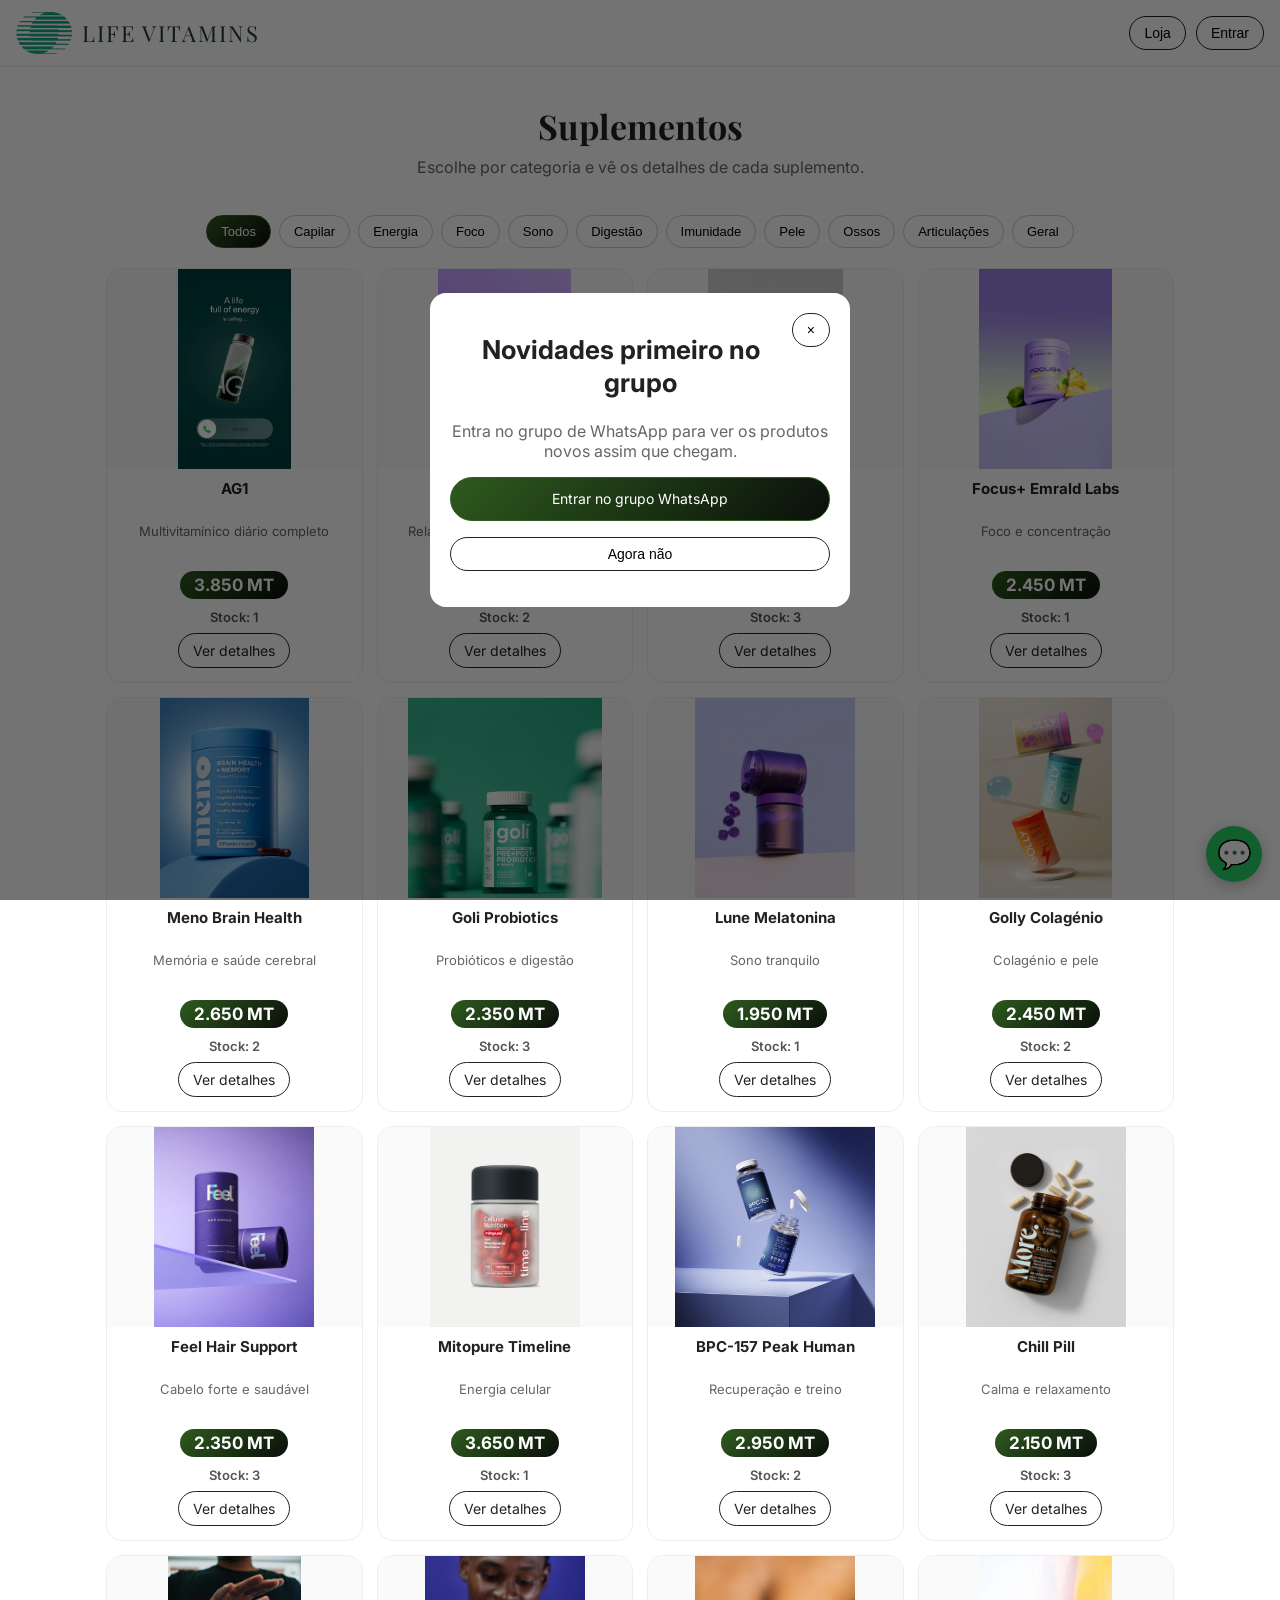
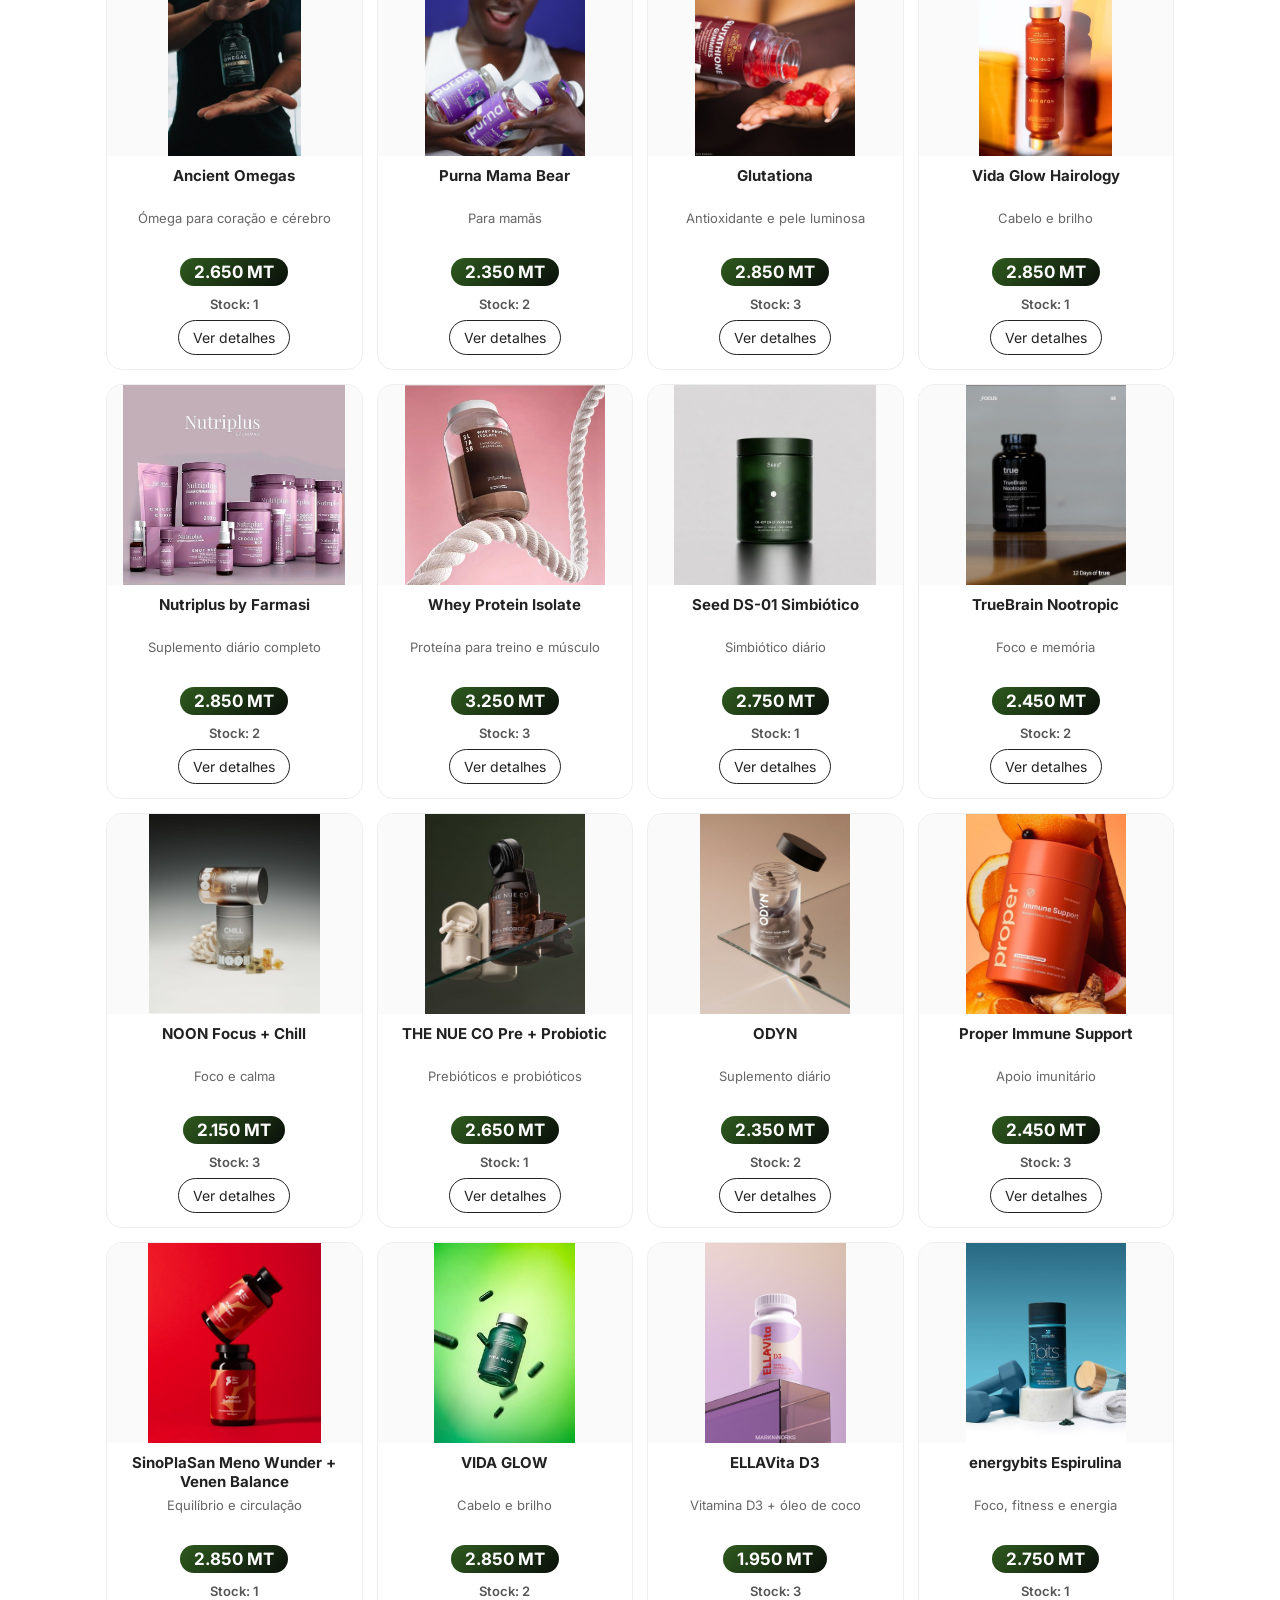
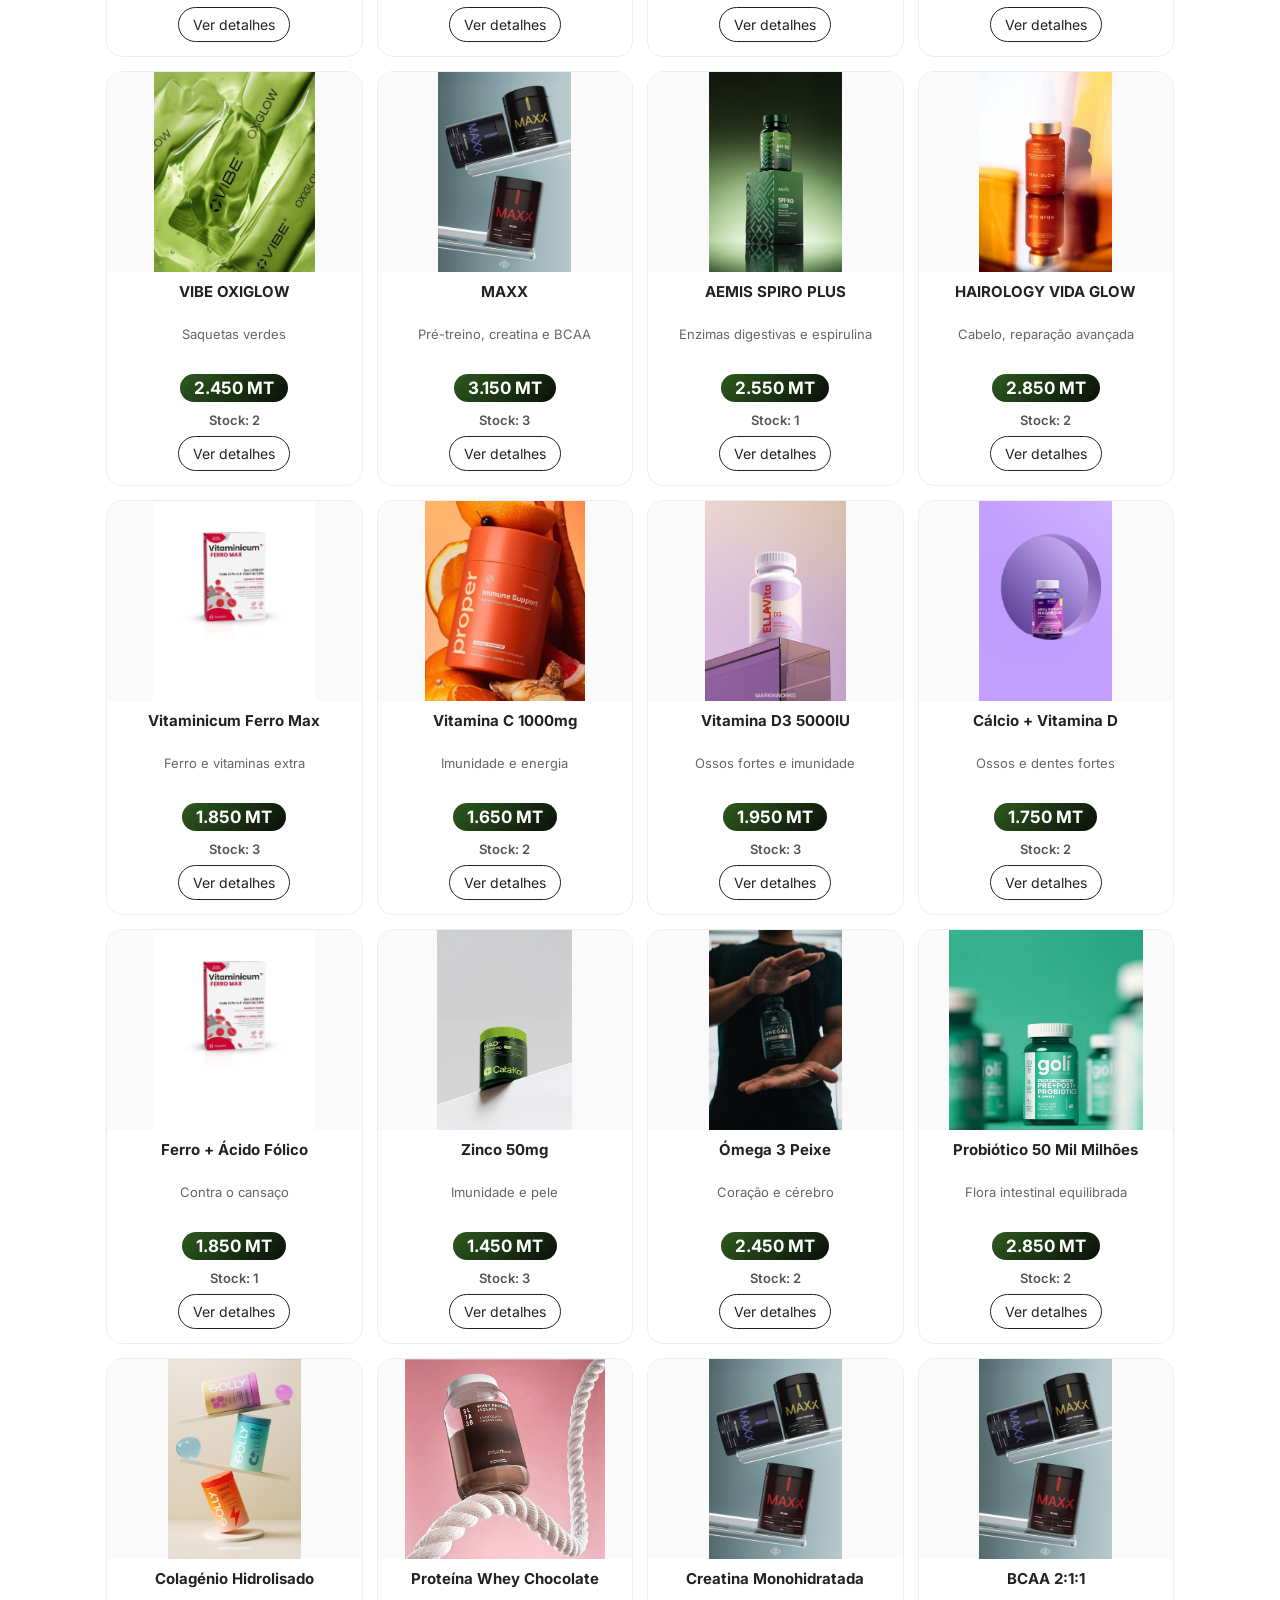
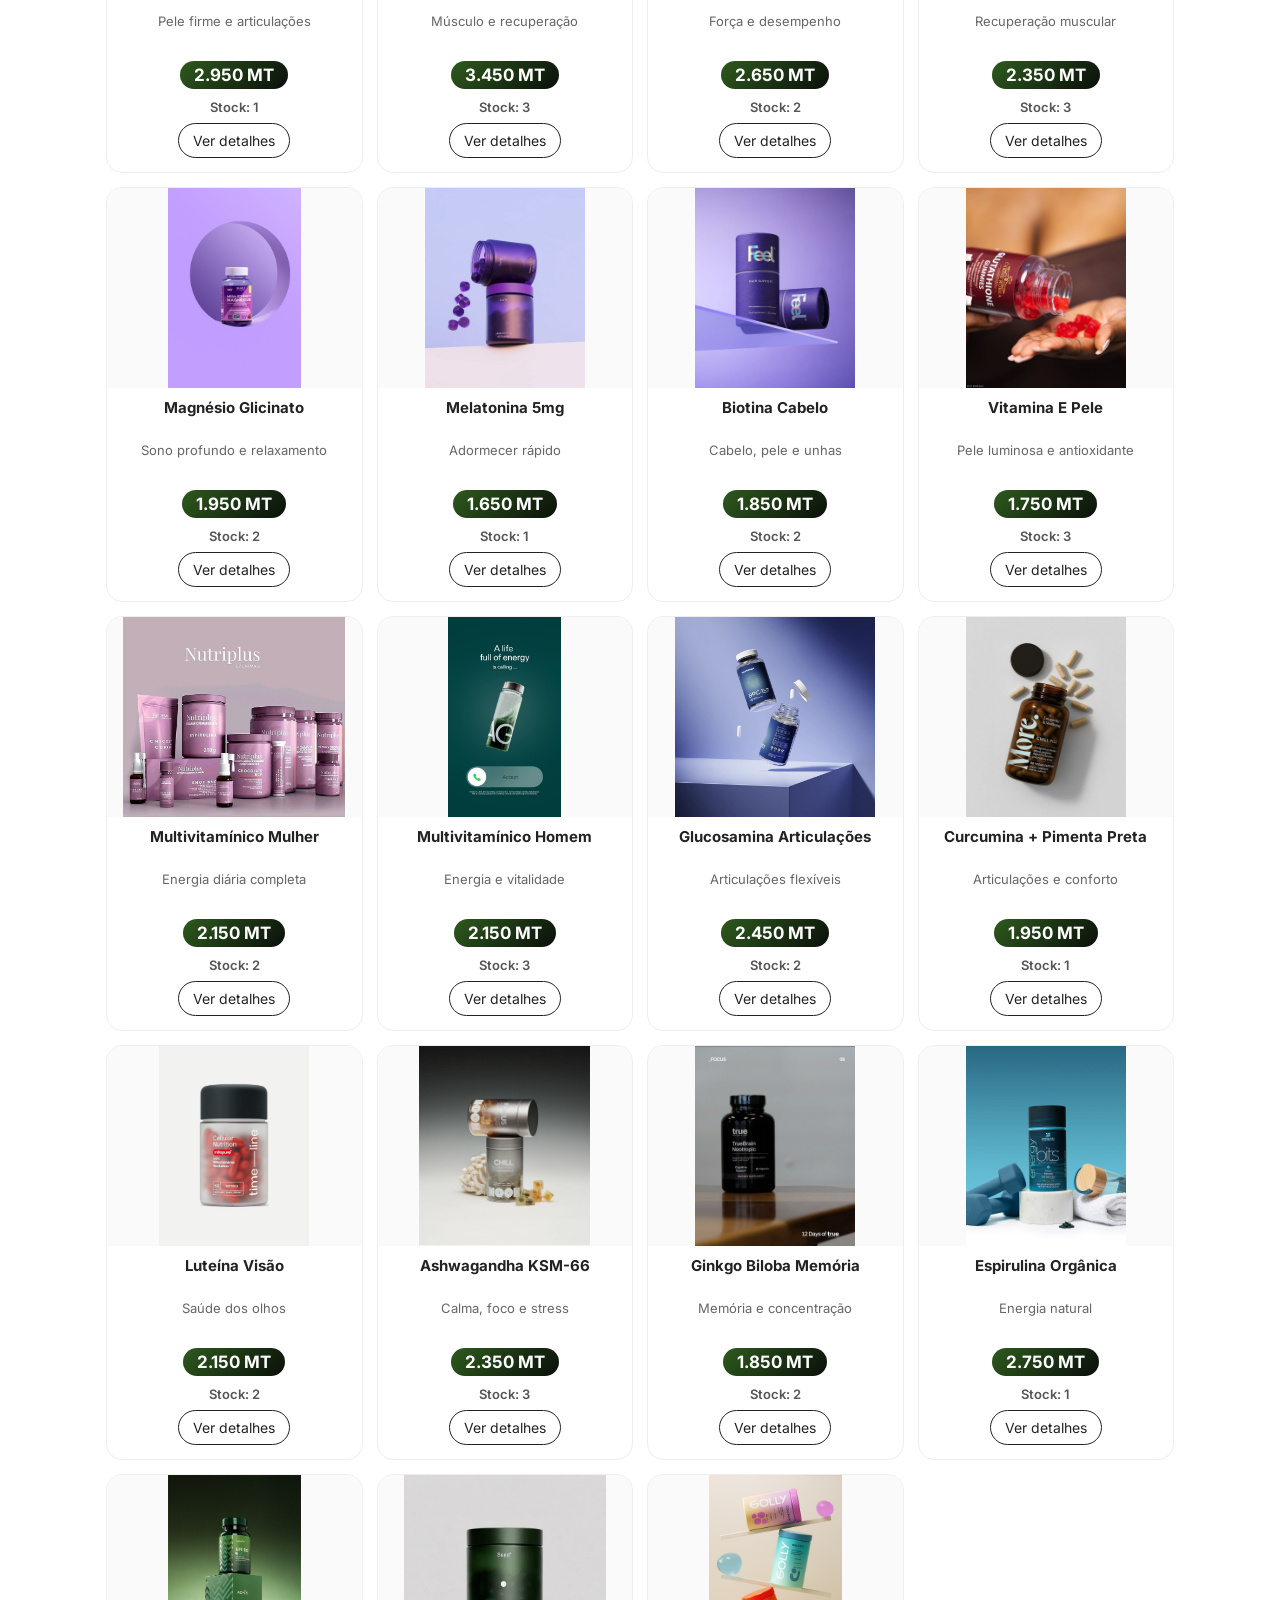
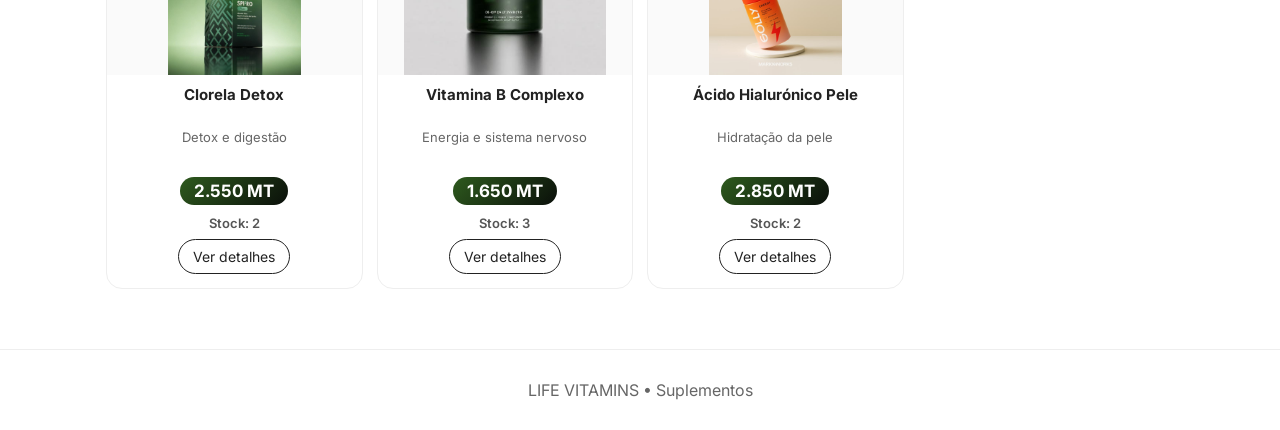
==== commit e78e2c73: "Botoes degrade, stock simples, promo, esgotado, admin bonito" ====
--- a/loja.html
+++ b/loja.html
@@ -10,19 +10,19 @@
 a{color:#41591F}header{position:sticky;top:0;background:#fff;border-bottom:1px solid #eee;z-index:20;display:flex;align-items:center;gap:10px;padding:12px 16px}
 header img.logo{height:42px;width:auto}header .brand{font-family:"Playfair Display",Georgia,serif;font-size:22px;letter-spacing:2px;color:#1f3d1f;flex:1}
 header button,.btn{border:1px solid #222;background:#fff;padding:8px 14px;border-radius:999px;cursor:pointer;font-size:14px}nav#mainNav{display:flex;gap:10px;align-items:center}.burger{display:none}
-.btn-green{background:#41591F;color:#fff;border-color:#41591F}.btn-grad{background:linear-gradient(135deg,#d63384,#5b2a86);color:#fff;border:0}
+.btn-green{background:linear-gradient(135deg,#2e5a1e,#0a0f0a);color:#fff;border-color:#2e5a1e}.btn-grad{background:linear-gradient(135deg,#d63384,#5b2a86);color:#fff;border:0}
 main{max-width:1100px;margin:0 auto;padding:0 16px 60px}
 .hero{text-align:center;padding:28px 10px 8px}.hero h1{font-family:"Playfair Display",Georgia,serif;font-size:34px;margin:8px 0}.hero p{color:#666;margin:0 0 16px}
 .filters{display:flex;flex-wrap:wrap;gap:8px;justify-content:center;padding:14px 0 20px}
 .filters button{border:1px solid #ccc;background:#fff;padding:8px 14px;border-radius:999px;cursor:pointer;font-size:13px}
-.filters button.active{background:#41591F;color:#fff;border-color:#41591F}
+.filters button.active{background:linear-gradient(135deg,#2e5a1e,#0a0f0a);color:#fff;border-color:#2e5a1e}
 .grid{display:grid;grid-template-columns:repeat(2,1fr);gap:14px}
 @media(min-width:768px){.grid{grid-template-columns:repeat(4,1fr)}}
 .card{border:1px solid #eee;border-radius:16px;overflow:hidden;text-align:center;padding-bottom:14px;background:#fff}
 .card img{width:100%;height:200px;object-fit:contain;background:#fafafa;display:block}
 .card h3{font-size:15px;margin:10px 8px 4px;min-height:40px}.serves{font-size:13px;color:#666;margin:0 8px 6px;min-height:36px}
-.price{display:inline-block;font-size:17px;font-weight:700;color:#fff;background:#41591F;padding:4px 14px;border-radius:999px;margin:6px 0}
-.stock{font-size:13px;color:#b3261e;font-weight:600;margin:4px 0}
+.price{display:inline-block;font-size:17px;font-weight:700;color:#fff;background:linear-gradient(135deg,#2e5a1e,#0a0f0a);padding:4px 14px;border-radius:999px;margin:6px 0}
+.stock{font-size:13px;color:#555;font-weight:600;margin:4px 0}.oldprice{text-decoration:line-through;color:#888;font-weight:600;margin-right:8px}.badge-soldout{display:inline-block;background:#111;color:#fff;padding:4px 12px;border-radius:999px;font-size:13px;font-weight:700;margin:6px 0}
 .card .actions{display:flex;gap:6px;justify-content:center;flex-wrap:wrap;margin-top:8px}
 .view{display:none}.view.on{display:block}
 .auth{max-width:420px;margin:40px auto;text-align:center}.auth input{width:100%;padding:12px;margin:8px 0;border:1px solid #ccc;border-radius:12px;font-size:16px}
@@ -45,6 +45,27 @@
 .wa{position:fixed;right:18px;bottom:18px;width:56px;height:56px;border-radius:50%;background:#25D366;color:#fff;display:flex;align-items:center;justify-content:center;font-size:28px;text-decoration:none;z-index:30;box-shadow:0 4px 14px rgba(0,0,0,.25)}
 .adminrow{border:1px solid #eee;border-radius:12px;padding:12px;margin:10px 0;display:grid;gap:8px}
 .adminrow input,.adminrow select{padding:8px;border:1px solid #ccc;border-radius:8px;width:100%}
+/* ===== ADMIN — desenho harmonioso (só o painel admin) ===== */
+#view-admin{max-width:860px;margin:0 auto;padding:32px 20px 90px}
+.admin-hero{margin:6px 0 26px}
+.admin-hero h2{font-family:"Playfair Display",Georgia,serif;font-size:34px;color:#1f3d1f;margin:0 0 8px;letter-spacing:.5px}
+.admin-hero-sub{color:#777;font-size:15px;line-height:1.55;margin:0}
+.admin-card{background:#fff;border:1px solid #eceee6;border-radius:20px;padding:26px;margin:0 0 24px;box-shadow:0 10px 30px rgba(31,61,31,.08)}
+.admin-card-title{font-family:"Playfair Display",Georgia,serif;font-size:26px;color:#1f3d1f;margin:0 0 6px}
+.admin-card-sub{color:#777;font-size:14px;line-height:1.55;margin:0 0 20px}
+#view-admin .adminrow{border:1px solid #eceee6;border-radius:16px;padding:18px;margin:0 0 14px;display:grid;gap:10px;background:#fcfcfa}
+#view-admin .adminrow strong{font-size:17px;font-weight:700;color:#222}
+#view-admin .adminrow input,#view-admin .adminrow select{padding:12px;border:1px solid #ddd;border-radius:12px;width:100%;font-size:15px}
+#view-admin label{font-size:13px;font-weight:600;color:#555;letter-spacing:.02em}
+#view-admin .field{margin:0 0 16px}
+#view-admin .field label{display:block;margin-bottom:6px}
+#view-admin .field input,#view-admin .field select,#view-admin .field textarea{width:100%;padding:12px;border:1px solid #ddd;border-radius:12px;font-size:15px}
+#view-admin .btn{padding:12px 22px;font-size:15px;font-weight:600}
+#view-admin .btn-green{background:linear-gradient(135deg,#2e5a1e,#0a0f0a);color:#fff;border-color:#2e5a1e;box-shadow:0 6px 16px rgba(31,61,31,.25)}
+#view-admin .btn-danger{color:#8b1e1e;border-color:#e3b8b8;background:#fff8f8}
+#view-admin #adminGate input{padding:13px;border:1px solid #ddd;border-radius:12px;font-size:15px}
+#view-admin #previewGrid{margin-top:6px}
+@media(max-width:767px){#view-admin{padding:22px 12px 80px}.admin-card{padding:20px 16px}.admin-hero h2{font-size:29px}.admin-card-title{font-size:23px}#view-admin .btn{width:100%}}
 label{font-size:13px;color:#555}input[type=text],input[type=email],input[type=password],input[type=number],input[type=tel],select{padding:10px;border:1px solid #ccc;border-radius:10px;font-size:15px}
 .field{margin:10px 0}.field label{display:block;margin-bottom:4px}.field input,.field select{width:100%}
 .foot{text-align:center;padding:30px 20px;color:#666;border-top:1px solid #eee}
@@ -69,6 +90,7 @@
 <!-- SHOP -->
 <section id="view-shop" class="view on">
 <div class="hero"><h1 id="shopTitle">Suplementos</h1><p id="shopSub">Escolhe por categoria e vê os detalhes de cada suplemento.</p></div>
+<div id="promoSection" style="display:none"><h2 style="font-family:'Playfair Display',Georgia,serif;text-align:center">Promoções</h2><div class="grid" id="promoGrid"></div></div>
 <div class="filters" id="filters">
 <button class="active" data-cat="todos">Todos</button>
 <button data-cat="capilar">Capilar</button>
@@ -108,7 +130,7 @@
 <label style="display:block;margin:6px 0"><input type="radio" name="del" value="maputo" checked onchange="renderCheckout()"> Maputo — 150 MT · após o pagamento, em horário de expediente</label>
 <label style="display:block;margin:6px 0"><input type="radio" name="del" value="matola" onchange="renderCheckout()"> Matola — 200 MT · após o pagamento, em horário de expediente</label>
 <label style="display:block;margin:6px 0"><input type="radio" name="del" value="provincias" onchange="renderCheckout()"> Províncias — 350 MT · pelo portador diário, 2 a 5 dias úteis após o pagamento</label>
-<button class="btn" style="margin-top:8px" onclick="openHours()">Ver horários</button>
+<button class="btn-green btn" style="margin-top:8px" onclick="openHours()">Ver horários</button>
 </div>
 <div class="field"><label>Número M-Pesa</label><input type="tel" id="mpesaPhone" placeholder="84xxxxxxx"></div>
 <div style="border:1px solid #eee;border-radius:12px;padding:14px;margin:14px 0">
@@ -141,23 +163,49 @@
 
 <!-- ADMIN -->
 <section id="view-admin" class="view">
-<h2 style="font-family:'Playfair Display',Georgia,serif">Admin</h2>
+<div class="admin-hero"><h2>Painel de administração</h2><p class="admin-hero-sub">Gere a loja LIFE VITAMINS: textos, produtos, promoções e a pré-visualização do site.</p></div>
+<div class="admin-card" id="adminGateCard">
+<h3 class="admin-card-title">Acesso ao painel</h3>
+<p class="admin-card-sub">Só a conta de administração pode abrir este painel.</p>
 <div id="adminGate">
 <p style="color:#666">Indica o email de admin para abrir o painel.</p>
 <input type="email" id="adminEmail" placeholder="Email de admin" style="width:100%;max-width:420px">
-<button class="btn-green btn" style="margin-top:10px" onclick="openAdmin()">Abrir painel</button>
+<button class="btn-green btn" style="margin-top:12px" onclick="openAdmin()">Abrir painel</button>
 <p id="adminErr" style="color:#b3261e"></p>
 </div>
+</div>
 <div id="adminPanel" style="display:none">
+<div class="admin-card">
+<h3 class="admin-card-title">Textos e imagem da loja</h3>
+<p class="admin-card-sub">O título, o subtítulo, o link do grupo de WhatsApp, o horário de expediente e a logo que aparecem no site.</p>
 <div class="field"><label>Título da loja</label><input type="text" id="txtTitle"></div>
 <div class="field"><label>Subtítulo da loja</label><input type="text" id="txtSub"></div>
 <div class="field"><label>Link do grupo WhatsApp</label><input type="text" id="txtWa"></div>
-<div class="field"><label>Horário de expediente</label><textarea id="txtHours" rows="3" style="width:100%;padding:10px;border:1px solid #ccc;border-radius:10px;font-size:15px"></textarea></div>
+<div class="field"><label>Horário de expediente</label><textarea id="txtHours" rows="3" style="width:100%;padding:12px;border:1px solid #ddd;border-radius:12px;font-size:15px"></textarea></div>
 <div class="field"><label>Logo do site (ficheiro)</label><input type="file" id="logoFile" accept="image/*" onchange="uploadLogo(this)"></div>
 <button class="btn-green btn" onclick="saveTexts()">Guardar textos e link</button>
-<h3>Produtos</h3>
+</div>
+<div class="admin-card">
+<h3 class="admin-card-title">Produtos</h3>
+<p class="admin-card-sub">Edita o nome, o preço, o stock, a descrição, a categoria e a disponibilidade de cada produto.</p>
 <div id="adminList"></div>
-<h3>Adicionar produto</h3>
+</div>
+<div class="admin-card">
+<h3 class="admin-card-title">Promoções</h3>
+<p class="admin-card-sub">Escolhe um produto e define um preço promocional menor que o preço normal. Os produtos em promoção aparecem numa secção própria no topo da loja, com o preço antigo riscado.</p>
+<div class="field"><label>Produto</label><select id="promoSelect"></select></div>
+<div class="field"><label>Preço promocional (MT, só número)</label><input type="number" id="promoPrice"></div>
+<button class="btn-green btn" onclick="addPromo()">Adicionar à promoção</button>
+<div id="promoList"></div>
+</div>
+<div class="admin-card">
+<h3 class="admin-card-title">Pré-visualização do site</h3>
+<p class="admin-card-sub">Assim vai ficar a grelha no site, com os dados atuais. O botão Adicionar está desativado na pré-visualização.</p>
+<div class="grid" id="previewGrid"></div>
+</div>
+<div class="admin-card">
+<h3 class="admin-card-title">Adicionar produto</h3>
+<p class="admin-card-sub">Cria um produto novo para a loja, com preço, stock e categoria.</p>
 <div class="field"><label>Nome</label><input type="text" id="newName"></div>
 <div class="field"><label>Preço (MT, só número)</label><input type="number" id="newPrice"></div>
 <div class="field"><label>Stock</label><input type="number" id="newStock" value="2"></div>
@@ -165,6 +213,7 @@
 <div class="field"><label>Categoria</label><select id="newCat"><option value="capilar">Capilar</option><option value="energia">Energia</option><option value="foco">Foco</option><option value="sono">Sono</option><option value="digestao">Digestão</option><option value="imunidade">Imunidade</option><option value="pele">Pele</option><option value="ossos">Ossos</option><option value="articulacoes">Articulações</option><option value="geral">Geral</option></select></div>
 <button class="btn-green btn" onclick="addProduct()">Adicionar produto</button>
 </div>
+</div>
 </section>
 </main>
 
@@ -175,7 +224,7 @@
 <button class="btn" onclick="closeCart()">Fechar</button>
 <h3>Carrinho</h3><div id="cartItems"></div>
 <div id="cartSub" style="font-weight:700;margin:14px 0"></div>
-<p style="color:#666;font-size:13px;margin:0 0 10px">Entrega após o pagamento, em horário de expediente. <button class="btn" onclick="openHours()">Ver horários</button></p>
+<p style="color:#666;font-size:13px;margin:0 0 10px">Entrega após o pagamento, em horário de expediente. <button class="btn-green btn" onclick="openHours()">Ver horários</button></p>
 <button class="btn-grad btn" style="width:100%;padding:12px" onclick="goCheckout()">Finalizar compra</button>
 </div>
 
@@ -219,6 +268,16 @@
 function saveProducts(){try{localStorage.setItem("lv_products_v1",JSON.stringify(products));}catch(e){}}
 function saveCart(){try{localStorage.setItem("lv_cart_v1",JSON.stringify(cart));}catch(e){}updateCartCount();}
 function priceNum(p){return parseFloat(String(p.price).replace(/[^\d.]/g,""))||0;}
+function isSoldout(p){return p.soldout===true||p.stock<=0;}
+function hasPromo(p){const pr=parseFloat(p.promo)||0;return pr>0&&pr<priceNum(p);}
+function effPrice(p){return hasPromo(p)?parseFloat(p.promo):priceNum(p);}
+function priceHtml(p){if(hasPromo(p))return '<span class="oldprice">'+p.price+'</span><span class="price">'+fmtNum(p.promo)+'</span>';return '<span class="price">'+p.price+'</span>';}
+function stockHtml(p){if(isSoldout(p))return '<span class="badge-soldout">Esgotado</span>';return '<div class="stock" style="color:#555">Stock: '+p.stock+'</div>';}
+function cardHtml(p,preview){
+  const addBtn=isSoldout(p)?'':(preview?'<button class="btn-green btn" disabled>Adicionar</button>':(getUser()?'<button class="btn-green btn" onclick="addToCart('+p.id+')">Adicionar</button>':''));
+  return '<img src="'+p.img+'" alt="'+p.name.replace(/"/g,"")+'" loading="lazy"><h3>'+p.name+'</h3><p class="serves">'+p.serves+'</p>'+priceHtml(p)+stockHtml(p)+'<div class="actions"><a class="btn" style="text-decoration:none;color:#222" href="produto.html?p='+p.id+'">Ver detalhes</a>'+addBtn+'</div>';
+}
+function renderPreview(){const el=document.getElementById("previewGrid");if(!el)return;el.innerHTML="";const list=filter==="todos"?products:products.filter(p=>p.cat===filter);list.forEach(p=>{const d=document.createElement("div");d.className="card";d.innerHTML=cardHtml(p,true);el.appendChild(d);});}
 function fmt(n){return n.toLocaleString("pt-PT").replace(/,/g,".")+" MT";}
 function getUser(){try{return JSON.parse(localStorage.getItem("lv_user")||"null");}catch(e){return null;}}
 function setUser(u){try{localStorage.setItem("lv_user",JSON.stringify(u));}catch(e){}refreshAuthBtn();}
@@ -230,16 +289,20 @@
 function doLogout(){try{localStorage.removeItem("lv_user");}catch(e){}document.getElementById("authMsg").textContent="Sessão terminada.";refreshAuthBtn();showView("shop");}
 function showView(v){const logged=!!getUser();if(v==="chat"&&!logged){document.getElementById("authMsg").textContent="Entra ou cria a tua conta para falar no chat.";v="auth";}else if(v==="admin"&&!isAdminUser()){if(logged){v="shop";}else{document.getElementById("authMsg").textContent="Entra com a conta admin para abrir o painel.";v="auth";}}else if(v==="checkout"&&!logged){document.getElementById("authMsg").textContent="Cria a tua conta para concluir a compra.";v="auth";}document.querySelectorAll(".view").forEach(x=>x.classList.remove("on"));document.getElementById("view-"+v).classList.add("on");closeCart();window.scrollTo(0,0);if(v==="checkout")renderCheckout();if(v==="chat")renderChat();if(v==="admin"&&document.getElementById("adminPanel").style.display==="block")renderAdmin();}
 function renderGrid(){
+  const promos=products.filter(p=>hasPromo(p));
+  const ps=document.getElementById("promoSection");if(ps)ps.style.display=promos.length?"":"none";
+  const pg=document.getElementById("promoGrid");if(pg){pg.innerHTML="";promos.forEach(p=>{const d=document.createElement("div");d.className="card";d.innerHTML=cardHtml(p,false);pg.appendChild(d);});}
   const g=document.getElementById("grid");g.innerHTML="";
   products.filter(p=>filter==="todos"||p.cat===filter).forEach(p=>{
     const d=document.createElement("div");d.className="card";
-    d.innerHTML='<img src="'+p.img+'" alt="'+p.name.replace(/"/g,"")+'" loading="lazy"><h3>'+p.name+'</h3><p class="serves">'+p.serves+'</p><span class="price">'+p.price+'</span>'+(p.stock<=3?'<div class="stock">Só restam '+p.stock+'!</div>':'<div class="stock" style="color:#555">Stock: '+p.stock+'</div>')+'<div class="actions"><a class="btn" style="text-decoration:none;color:#222" href="produto.html?p='+p.id+'">Ver detalhes</a>'+(getUser()?'<button class="btn-green btn" onclick="addToCart('+p.id+')">Adicionar</button>':'')+'</div>';
+    d.innerHTML=cardHtml(p,false);
     g.appendChild(d);
   });
+  renderPreview();
 }
 document.querySelectorAll("#filters button").forEach(b=>{b.onclick=()=>{document.querySelectorAll("#filters button").forEach(x=>x.classList.remove("active"));b.classList.add("active");filter=b.dataset.cat;renderGrid();};});
 
-function addToCart(id){if(!getUser()){document.getElementById("authMsg").textContent="Entra ou cria a tua conta para adicionar ao carrinho.";showView("auth");return;}const p=products.find(x=>x.id===id);if(!p)return;const q=cart[id]||0;if(q>=p.stock){alert("Só restam "+p.stock+" unidades deste produto.");return;}cart[id]=q+1;saveCart();}
+function addToCart(id){if(!getUser()){document.getElementById("authMsg").textContent="Entra ou cria a tua conta para adicionar ao carrinho.";showView("auth");return;}const p=products.find(x=>x.id===id);if(!p)return;if(isSoldout(p)){alert("Este produto está esgotado.");return;}const q=cart[id]||0;if(q>=p.stock){alert("Stock: "+p.stock+" unidades.");return;}cart[id]=q+1;saveCart();}
 function updateCartCount(){let n=0;for(const k in cart)n+=cart[k];document.getElementById("cartCount").textContent=n;}
 function openCart(){if(!getUser()){document.getElementById("authMsg").textContent="Entra ou cria a tua conta para ver o carrinho.";showView("auth");return;}renderCart();document.getElementById("drawer").classList.add("open");}
 function closeCart(){document.getElementById("drawer").classList.remove("open");}
@@ -247,13 +310,13 @@
 function closeMenu(){const n=document.getElementById("mainNav");if(n)n.classList.remove("open");const b=document.getElementById("burgerBtn");if(b)b.setAttribute("aria-expanded","false");}
 document.getElementById("mainNav").addEventListener("click",function(e){if(e.target.closest("button"))closeMenu();});
 document.addEventListener("click",function(e){const n=document.getElementById("mainNav");if(n&&n.classList.contains("open")&&!e.target.closest("header"))closeMenu();});
-function renderCart(){const el=document.getElementById("cartItems");el.innerHTML="";let sub=0;for(const id in cart){const p=products.find(x=>x.id===Number(id));if(!p)continue;const q=cart[id];sub+=priceNum(p)*q;const row=document.createElement("div");row.className="cartline";row.innerHTML='<img src="'+p.img+'" alt=""><div style="flex:1"><strong>'+p.name+'</strong><br>'+p.price+'</div><div class="qty"><button onclick="changeQty('+id+',-1)">−</button> '+q+' <button onclick="changeQty('+id+',1)">+</button></div><button onclick="removeItem('+id+')">✕</button>';el.appendChild(row);}document.getElementById("cartSub").textContent="Subtotal: "+fmt(sub);}
-function changeQty(id,d){const p=products.find(x=>x.id===Number(id));let q=(cart[id]||0)+d;if(d>0&&p&&q>p.stock){alert("Só restam "+p.stock+" unidades.");return;}if(q<=0)delete cart[id];else cart[id]=q;saveCart();renderCart();}
+function renderCart(){const el=document.getElementById("cartItems");el.innerHTML="";let sub=0;for(const id in cart){const p=products.find(x=>x.id===Number(id));if(!p)continue;const q=cart[id];sub+=effPrice(p)*q;const row=document.createElement("div");row.className="cartline";row.innerHTML='<img src="'+p.img+'" alt=""><div style="flex:1"><strong>'+p.name+'</strong><br>'+priceHtml(p)+'</div><div class="qty"><button onclick="changeQty('+id+',-1)">−</button> '+q+' <button onclick="changeQty('+id+',1)">+</button></div><button onclick="removeItem('+id+')">✕</button>';el.appendChild(row);}document.getElementById("cartSub").textContent="Subtotal: "+fmt(sub);}
+function changeQty(id,d){const p=products.find(x=>x.id===Number(id));let q=(cart[id]||0)+d;if(d>0&&p&&q>p.stock){alert("Stock: "+p.stock+" unidades.");return;}if(q<=0)delete cart[id];else cart[id]=q;saveCart();renderCart();}
 function removeItem(id){delete cart[id];saveCart();renderCart();}
 function goCheckout(){closeCart();if(!getUser()){document.getElementById("authMsg").textContent="Cria a tua conta para concluir a compra.";showView("auth");return;}showView("checkout");}
 function getDel(){const r=document.querySelector('input[name="del"]:checked');return DELIVERY[r?r.value:"maputo"];}
-function renderCheckout(){let sub=0,html="";for(const id in cart){const p=products.find(x=>x.id===Number(id));if(!p)continue;sub+=priceNum(p)*cart[id];html+="<div>"+p.name+" × "+cart[id]+" — "+fmt(priceNum(p)*cart[id])+"</div>";}const d=getDel();document.getElementById("checkoutSummary").innerHTML=html||"<p>O carrinho está vazio.</p>";document.getElementById("checkoutTotal").textContent="Entrega ("+d.label+"): "+fmt(d.cost)+" · "+d.note+" — Total: "+fmt(sub+d.cost);}
-function placeOrder(){if(!getUser()){showView("auth");return;}if(Object.keys(cart).length===0){alert("O carrinho está vazio.");return;}const phone=document.getElementById("mpesaPhone").value.trim();if(phone.length<9){alert("Indica o número M-Pesa.");return;}const d=getDel();let sub=0;const items=[];for(const id in cart){const p=products.find(x=>x.id===Number(id));if(p){const line=priceNum(p)*cart[id];sub+=line;items.push({name:p.name,qty:cart[id],line:line});}}const num="LV-"+String(Date.now()).slice(-6);const now=new Date();const dateStr=now.toLocaleDateString("pt-PT")+" "+now.toLocaleTimeString("pt-PT",{hour:"2-digit",minute:"2-digit"});const u=getUser();const r=buildReceipt({num:num,date:dateStr,email:u?u.email:"",items:items,subtotal:sub,deliveryLabel:d.label,deliveryFee:d.cost,total:sub+d.cost});document.getElementById("receiptBody").innerHTML=r.html;lastReceiptText=r.text;document.getElementById("orderInfo").textContent="Encomenda "+num+" · Total "+fmt(sub+d.cost)+" · Entrega: "+d.label+" ("+d.note+").";document.getElementById("orderDone").style.display="block";cart={};saveCart();renderCart();}
+function renderCheckout(){let sub=0,html="";for(const id in cart){const p=products.find(x=>x.id===Number(id));if(!p)continue;sub+=effPrice(p)*cart[id];html+="<div>"+p.name+" × "+cart[id]+" — "+fmt(effPrice(p)*cart[id])+"</div>";}const d=getDel();document.getElementById("checkoutSummary").innerHTML=html||"<p>O carrinho está vazio.</p>";document.getElementById("checkoutTotal").textContent="Entrega ("+d.label+"): "+fmt(d.cost)+" · "+d.note+" — Total: "+fmt(sub+d.cost);}
+function placeOrder(){if(!getUser()){showView("auth");return;}if(Object.keys(cart).length===0){alert("O carrinho está vazio.");return;}const phone=document.getElementById("mpesaPhone").value.trim();if(phone.length<9){alert("Indica o número M-Pesa.");return;}const d=getDel();let sub=0;const items=[];for(const id in cart){const p=products.find(x=>x.id===Number(id));if(p){const line=effPrice(p)*cart[id];sub+=line;items.push({name:p.name,qty:cart[id],line:line});}}const num="LV-"+String(Date.now()).slice(-6);const now=new Date();const dateStr=now.toLocaleDateString("pt-PT")+" "+now.toLocaleTimeString("pt-PT",{hour:"2-digit",minute:"2-digit"});const u=getUser();const r=buildReceipt({num:num,date:dateStr,email:u?u.email:"",items:items,subtotal:sub,deliveryLabel:d.label,deliveryFee:d.cost,total:sub+d.cost});document.getElementById("receiptBody").innerHTML=r.html;lastReceiptText=r.text;document.getElementById("orderInfo").textContent="Encomenda "+num+" · Total "+fmt(sub+d.cost)+" · Entrega: "+d.label+" ("+d.note+").";document.getElementById("orderDone").style.display="block";cart={};saveCart();renderCart();}
 function doSignup(){const e=document.getElementById("authEmail").value.trim().toLowerCase();const pw=document.getElementById("authPass").value;if(!e||pw.length<4){alert("Indica um email e uma palavra-passe com pelo menos 4 caracteres.");return;}const users=getUsers();if(users[e]){alert("Já existe uma conta com esse email. Entra com a palavra-passe.");return;}users[e]=hashPw(pw);try{localStorage.setItem("lv_users",JSON.stringify(users));}catch(err){}setUser({email:e});document.getElementById("authMsg").textContent="Conta criada. Bem-vindo(a).";showView("shop");}
 function doLogin(){const e=document.getElementById("authEmail").value.trim().toLowerCase();const pw=document.getElementById("authPass").value;const users=getUsers();if(users[e]&&users[e]===hashPw(pw)){setUser({email:e});document.getElementById("authMsg").textContent="";showView("shop");}else{alert("Email ou palavra-passe incorretos. Se ainda não tens conta, cria uma.");}}
 function getChat(){try{return JSON.parse(localStorage.getItem("lv_chat_v1")||"[]");}catch(e){return [];}}
@@ -264,10 +327,13 @@
 let rec=null,recChunks=[];
 function toggleRec(){const btn=document.getElementById("recBtn");if(rec&&rec.state==="recording"){rec.stop();btn.textContent="🎤";return;}if(!navigator.mediaDevices||!navigator.mediaDevices.getUserMedia){alert("Áudio não disponível neste navegador.");return;}navigator.mediaDevices.getUserMedia({audio:true}).then(stream=>{recChunks=[];rec=new MediaRecorder(stream);rec.ondataavailable=e=>{if(e.data.size)recChunks.push(e.data);};rec.onstop=()=>{const blob=new Blob(recChunks,{type:"audio/webm"});const url=URL.createObjectURL(blob);const m=getChat();m.push({me:true,text:"",media:url,mtype:"audio/webm"});saveChat(m);renderChat();stream.getTracks().forEach(t=>t.stop());};rec.start();btn.textContent="⏹";}).catch(()=>{alert("Não foi possível aceder ao microfone.");});}
 function openAdmin(){const e=document.getElementById("adminEmail").value.trim().toLowerCase();if(e!==ADMIN_EMAIL){document.getElementById("adminErr").textContent="Email de admin incorreto.";return;}document.getElementById("adminErr").textContent="";document.getElementById("adminGate").style.display="none";document.getElementById("adminPanel").style.display="block";document.getElementById("txtTitle").value=document.getElementById("shopTitle").textContent;document.getElementById("txtSub").value=document.getElementById("shopSub").textContent;document.getElementById("txtWa").value=localStorage.getItem("lv_wa")||"#";document.getElementById("txtHours").value=getHoursText();renderAdmin();}
-function renderAdmin(){const el=document.getElementById("adminList");el.innerHTML="";products.forEach(p=>{const d=document.createElement("div");d.className="adminrow";d.innerHTML='<strong>'+p.name+'</strong><label>Nome</label><input data-f="name" data-id="'+p.id+'" value="'+p.name.replace(/"/g,"")+'"><label>Preço (MT, só número)</label><input type="number" data-f="price" data-id="'+p.id+'" value="'+priceNum(p)+'"><label>Stock</label><input type="number" data-f="stock" data-id="'+p.id+'" value="'+p.stock+'"><label>O que serve</label><input data-f="serves" data-id="'+p.id+'" value="'+p.serves.replace(/"/g,"")+'"><label>Categoria</label><select data-f="cat" data-id="'+p.id+'"><option value="capilar"'+(p.cat==="capilar"?" selected":"")+'>Capilar</option><option value="energia"'+(p.cat==="energia"?" selected":"")+'>Energia</option><option value="foco"'+(p.cat==="foco"?" selected":"")+'>Foco</option><option value="sono"'+(p.cat==="sono"?" selected":"")+'>Sono</option><option value="digestao"'+(p.cat==="digestao"?" selected":"")+'>Digestão</option><option value="imunidade"'+(p.cat==="imunidade"?" selected":"")+'>Imunidade</option><option value="pele"'+(p.cat==="pele"?" selected":"")+'>Pele</option><option value="ossos"'+(p.cat==="ossos"?" selected":"")+'>Ossos</option><option value="articulacoes"'+(p.cat==="articulacoes"?" selected":"")+'>Articulações</option><option value="geral"'+(p.cat==="geral"?" selected":"")+'>Geral</option></select><button class="btn-green btn" onclick="saveRow('+p.id+')">Guardar</button>';el.appendChild(d);});}
-function saveRow(id){const p=products.find(x=>x.id===id);if(!p)return;document.querySelectorAll('[data-id="'+id+'"]').forEach(inp=>{const f=inp.dataset.f;if(f==="name")p.name=inp.value;if(f==="serves")p.serves=inp.value;if(f==="cat")p.cat=inp.value;if(f==="price")p.price=fmtNum(inp.value);if(f==="stock")p.stock=parseInt(inp.value)||0;});saveProducts();renderGrid();}
+function renderAdmin(){const el=document.getElementById("adminList");el.innerHTML="";products.forEach(p=>{const d=document.createElement("div");d.className="adminrow";d.innerHTML='<strong>'+p.name+'</strong><label>Nome</label><input data-f="name" data-id="'+p.id+'" value="'+p.name.replace(/"/g,"")+'"><label>Preço (MT, só número)</label><input type="number" data-f="price" data-id="'+p.id+'" value="'+priceNum(p)+'"><label>Stock</label><input type="number" data-f="stock" data-id="'+p.id+'" value="'+p.stock+'"><label>O que serve</label><input data-f="serves" data-id="'+p.id+'" value="'+p.serves.replace(/"/g,"")+'"><label>Categoria</label><select data-f="cat" data-id="'+p.id+'"><option value="capilar"'+(p.cat==="capilar"?" selected":"")+'>Capilar</option><option value="energia"'+(p.cat==="energia"?" selected":"")+'>Energia</option><option value="foco"'+(p.cat==="foco"?" selected":"")+'>Foco</option><option value="sono"'+(p.cat==="sono"?" selected":"")+'>Sono</option><option value="digestao"'+(p.cat==="digestao"?" selected":"")+'>Digestão</option><option value="imunidade"'+(p.cat==="imunidade"?" selected":"")+'>Imunidade</option><option value="pele"'+(p.cat==="pele"?" selected":"")+'>Pele</option><option value="ossos"'+(p.cat==="ossos"?" selected":"")+'>Ossos</option><option value="articulacoes"'+(p.cat==="articulacoes"?" selected":"")+'>Articulações</option><option value="geral"'+(p.cat==="geral"?" selected":"")+'>Geral</option></select>'+'<label><input type="checkbox" data-f="soldout" data-id="'+p.id+'"'+(isSoldout(p)?' checked':'')+' style="width:auto"> Produto esgotado</label>'+'<button class="btn-green btn" onclick="saveRow('+p.id+')">Guardar</button>';el.appendChild(d);});renderPromoAdmin();renderPreview();}
+function saveRow(id){const p=products.find(x=>x.id===id);if(!p)return;const wasSoldout=!!p.soldout;document.querySelectorAll('[data-id="'+id+'"]').forEach(inp=>{const f=inp.dataset.f;if(f==="name")p.name=inp.value;if(f==="serves")p.serves=inp.value;if(f==="cat")p.cat=inp.value;if(f==="price")p.price=fmtNum(inp.value);if(f==="stock")p.stock=parseInt(inp.value)||0;if(f==="soldout")p.soldout=inp.checked;});if(p.soldout&&!wasSoldout){p.prevStock=p.stock;p.stock=0;}else if(!p.soldout&&wasSoldout){p.stock=(p.prevStock>0?p.prevStock:1);}saveProducts();renderGrid();}
 function fmtNum(v){const n=parseFloat(v)||0;return n.toLocaleString("pt-PT").replace(/,/g,".")+" MT";}
-function addProduct(){const name=document.getElementById("newName").value.trim();const price=document.getElementById("newPrice").value;const stock=document.getElementById("newStock").value;const serves=document.getElementById("newServes").value.trim();const cat=document.getElementById("newCat").value;if(!name||!price){alert("Indica o nome e o preço.");return;}const id=Math.max.apply(null,products.map(p=>p.id))+1;products.push({id:id,name:name,img:"images/sup-nutriplus.jpg",cat:cat,price:fmtNum(price),serves:serves||"",details:serves||"",stock:parseInt(stock)||1});saveProducts();renderGrid();renderAdmin();document.getElementById("newName").value="";document.getElementById("newPrice").value="";document.getElementById("newServes").value="";}
+function addProduct(){const name=document.getElementById("newName").value.trim();const price=document.getElementById("newPrice").value;const stock=document.getElementById("newStock").value;const serves=document.getElementById("newServes").value.trim();const cat=document.getElementById("newCat").value;if(!name||!price){alert("Indica o nome e o preço.");return;}const id=Math.max.apply(null,products.map(p=>p.id))+1;products.push({id:id,name:name,img:"images/sup-nutriplus.jpg",cat:cat,price:fmtNum(price),serves:serves||"",details:serves||"",stock:parseInt(stock)||1,soldout:false,promo:null});saveProducts();renderGrid();renderAdmin();document.getElementById("newName").value="";document.getElementById("newPrice").value="";document.getElementById("newServes").value="";}
+function renderPromoAdmin(){const sel=document.getElementById("promoSelect");const list=document.getElementById("promoList");if(!sel||!list)return;sel.innerHTML="";products.filter(p=>!hasPromo(p)).forEach(p=>{const o=document.createElement("option");o.value=p.id;o.textContent=p.name+" — "+p.price;sel.appendChild(o);});list.innerHTML="";products.filter(p=>hasPromo(p)).forEach(p=>{const d=document.createElement("div");d.className="adminrow";d.innerHTML='<strong>'+p.name+'</strong><span><span class="oldprice">'+p.price+'</span> <span class="price">'+fmtNum(p.promo)+'</span></span><button class="btn btn-danger" onclick="removePromo('+p.id+')">Remover da promoção</button>';list.appendChild(d);});}
+function addPromo(){const sel=document.getElementById("promoSelect");const id=parseInt(sel.value);const v=parseFloat(document.getElementById("promoPrice").value);const p=products.find(x=>x.id===id);if(!p||!(v>0)){alert("Escolhe um produto e um preço promocional válido.");return;}if(v>=priceNum(p)){alert("O preço promocional deve ser menor que o preço normal.");return;}p.promo=v;saveProducts();renderGrid();renderPromoAdmin();document.getElementById("promoPrice").value="";}
+function removePromo(id){const p=products.find(x=>x.id===id);if(!p)return;p.promo=null;saveProducts();renderGrid();renderPromoAdmin();}
 function saveTexts(){document.getElementById("shopTitle").textContent=document.getElementById("txtTitle").value;document.getElementById("shopSub").textContent=document.getElementById("txtSub").value;const wa=document.getElementById("txtWa").value||"#";try{localStorage.setItem("lv_wa",wa);localStorage.setItem("lv_title",document.getElementById("txtTitle").value);localStorage.setItem("lv_sub",document.getElementById("txtSub").value);localStorage.setItem("lv_hours",document.getElementById("txtHours").value||DEFAULT_HOURS);}catch(e){}applyWa();}
 function applyWa(){let wa="#";try{wa=localStorage.getItem("lv_wa")||"#";}catch(e){}document.getElementById("waGroupLink").href=wa;document.getElementById("waFloat").href=wa;}
 function uploadLogo(input){const f=input.files&&input.files[0];if(!f)return;const r=new FileReader();r.onload=()=>{document.getElementById("siteLogo").src=r.result;try{localStorage.setItem("lv_logo",r.result);}catch(e){}};r.readAsDataURL(f);}
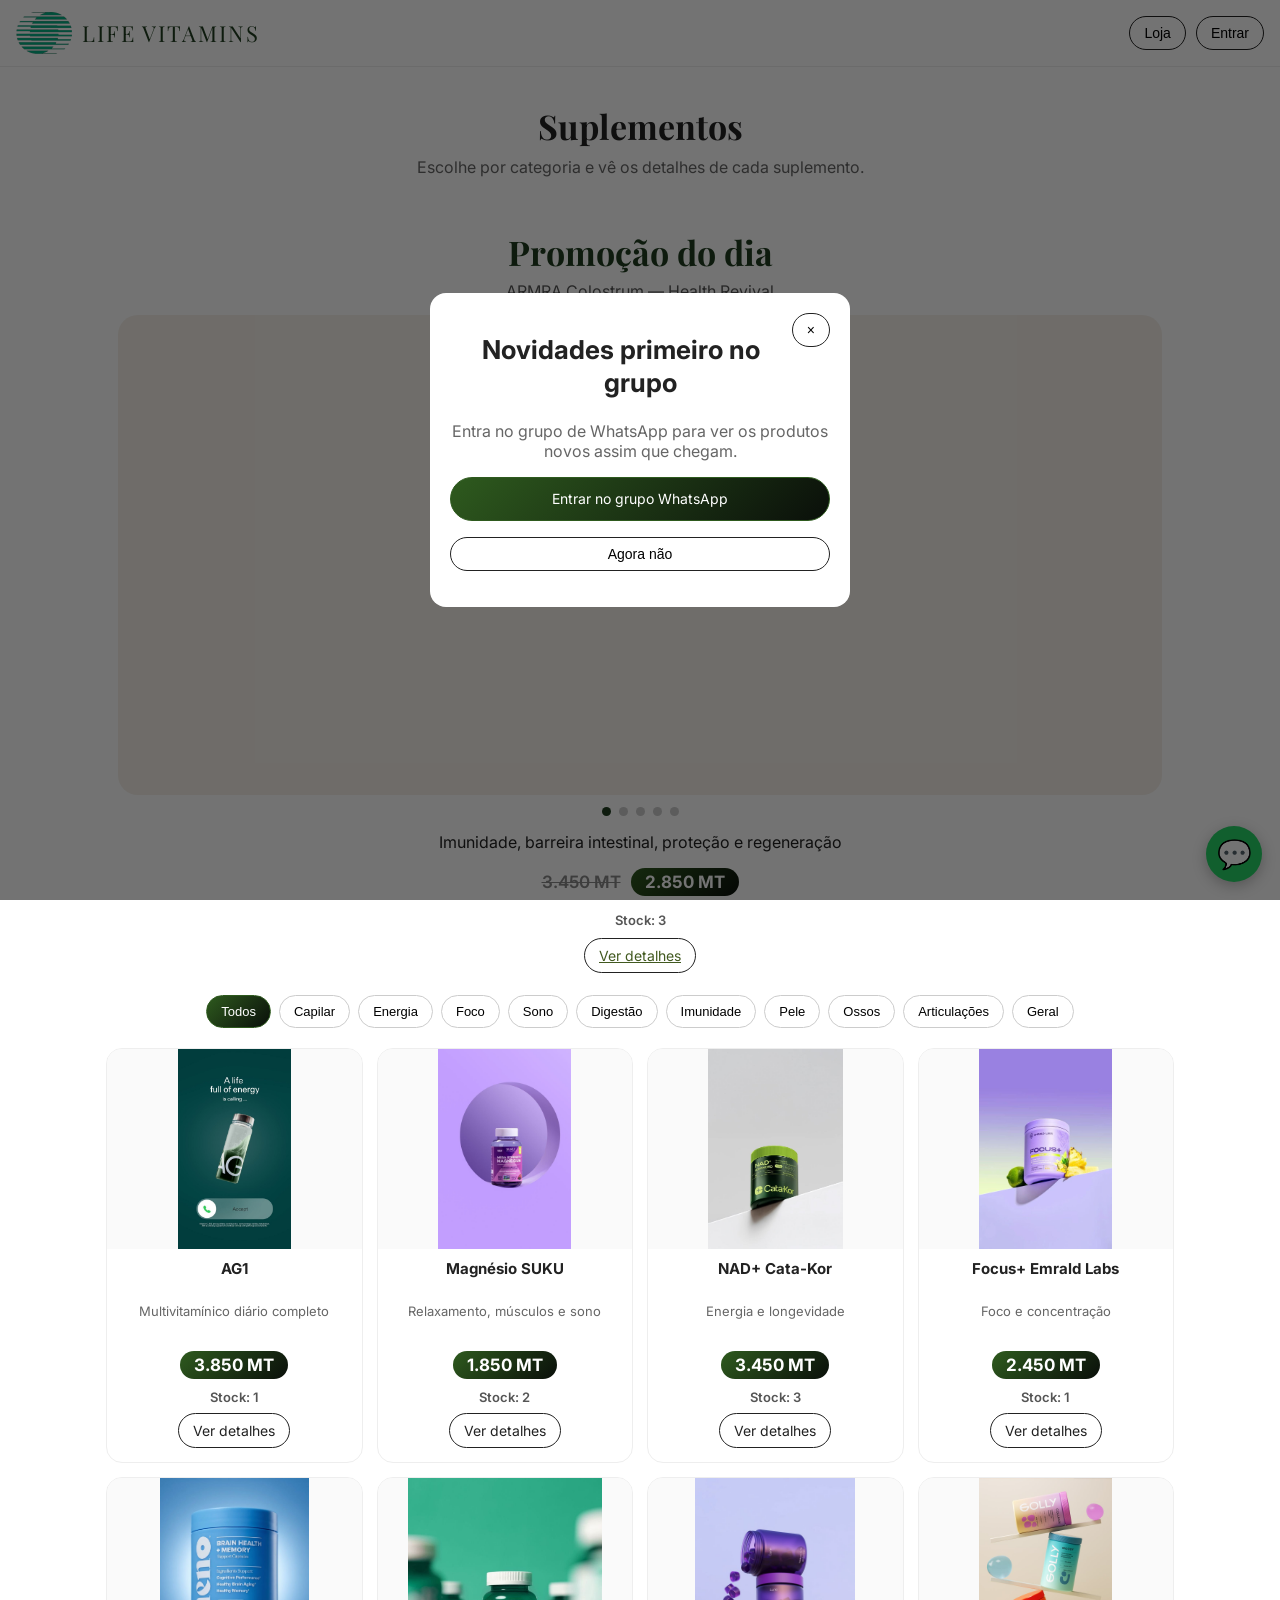
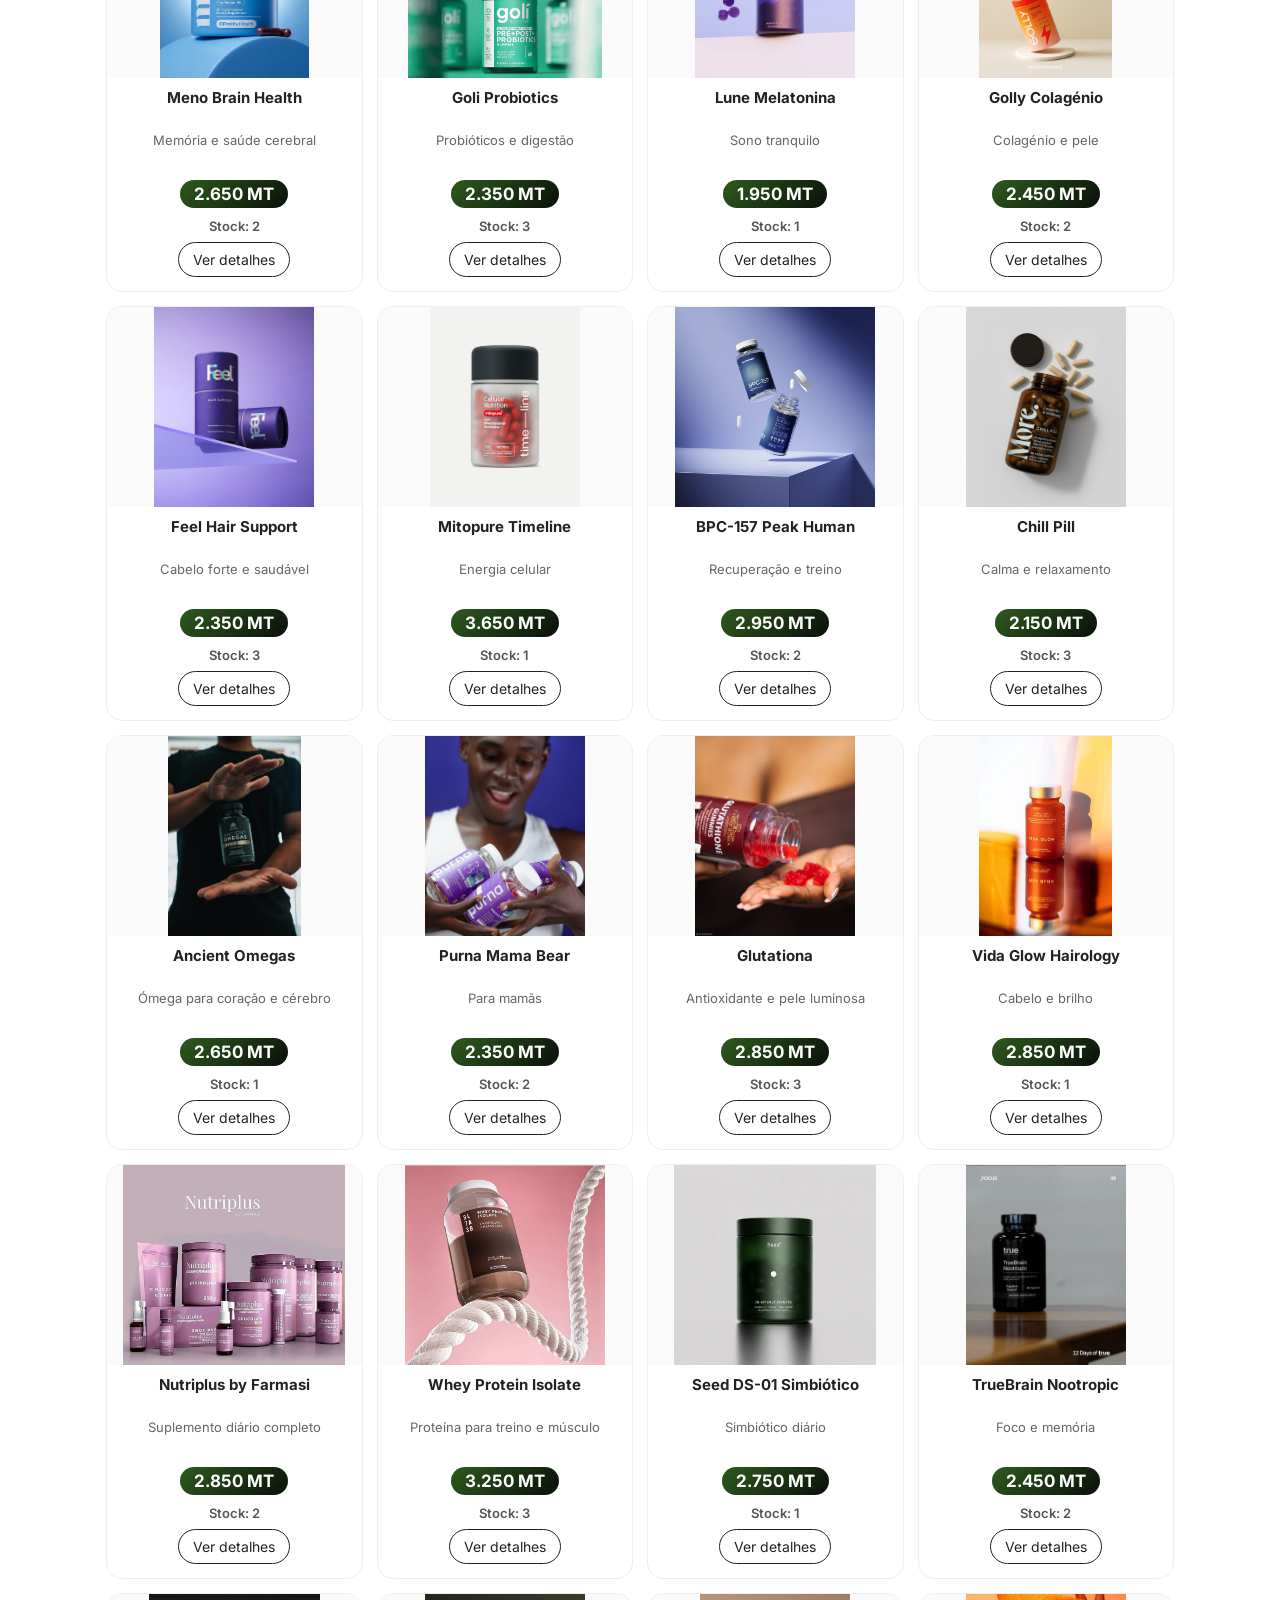
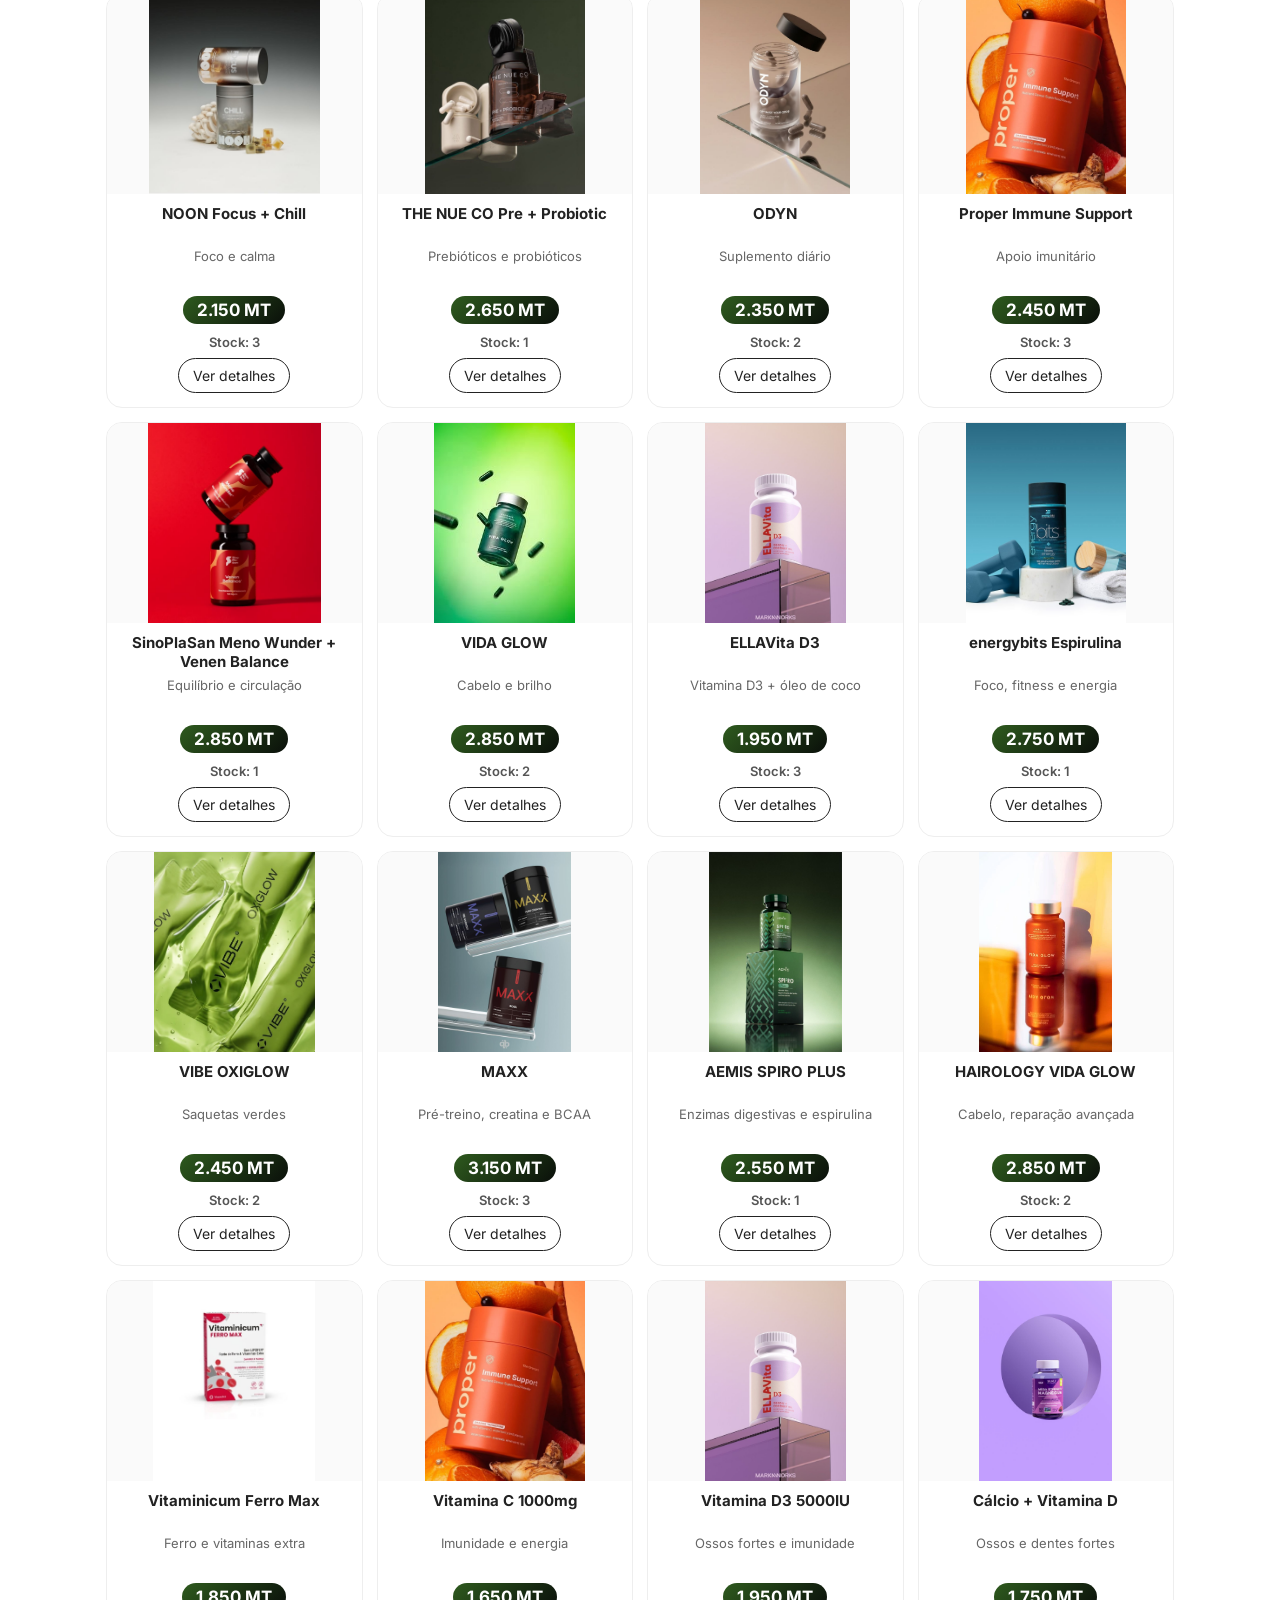
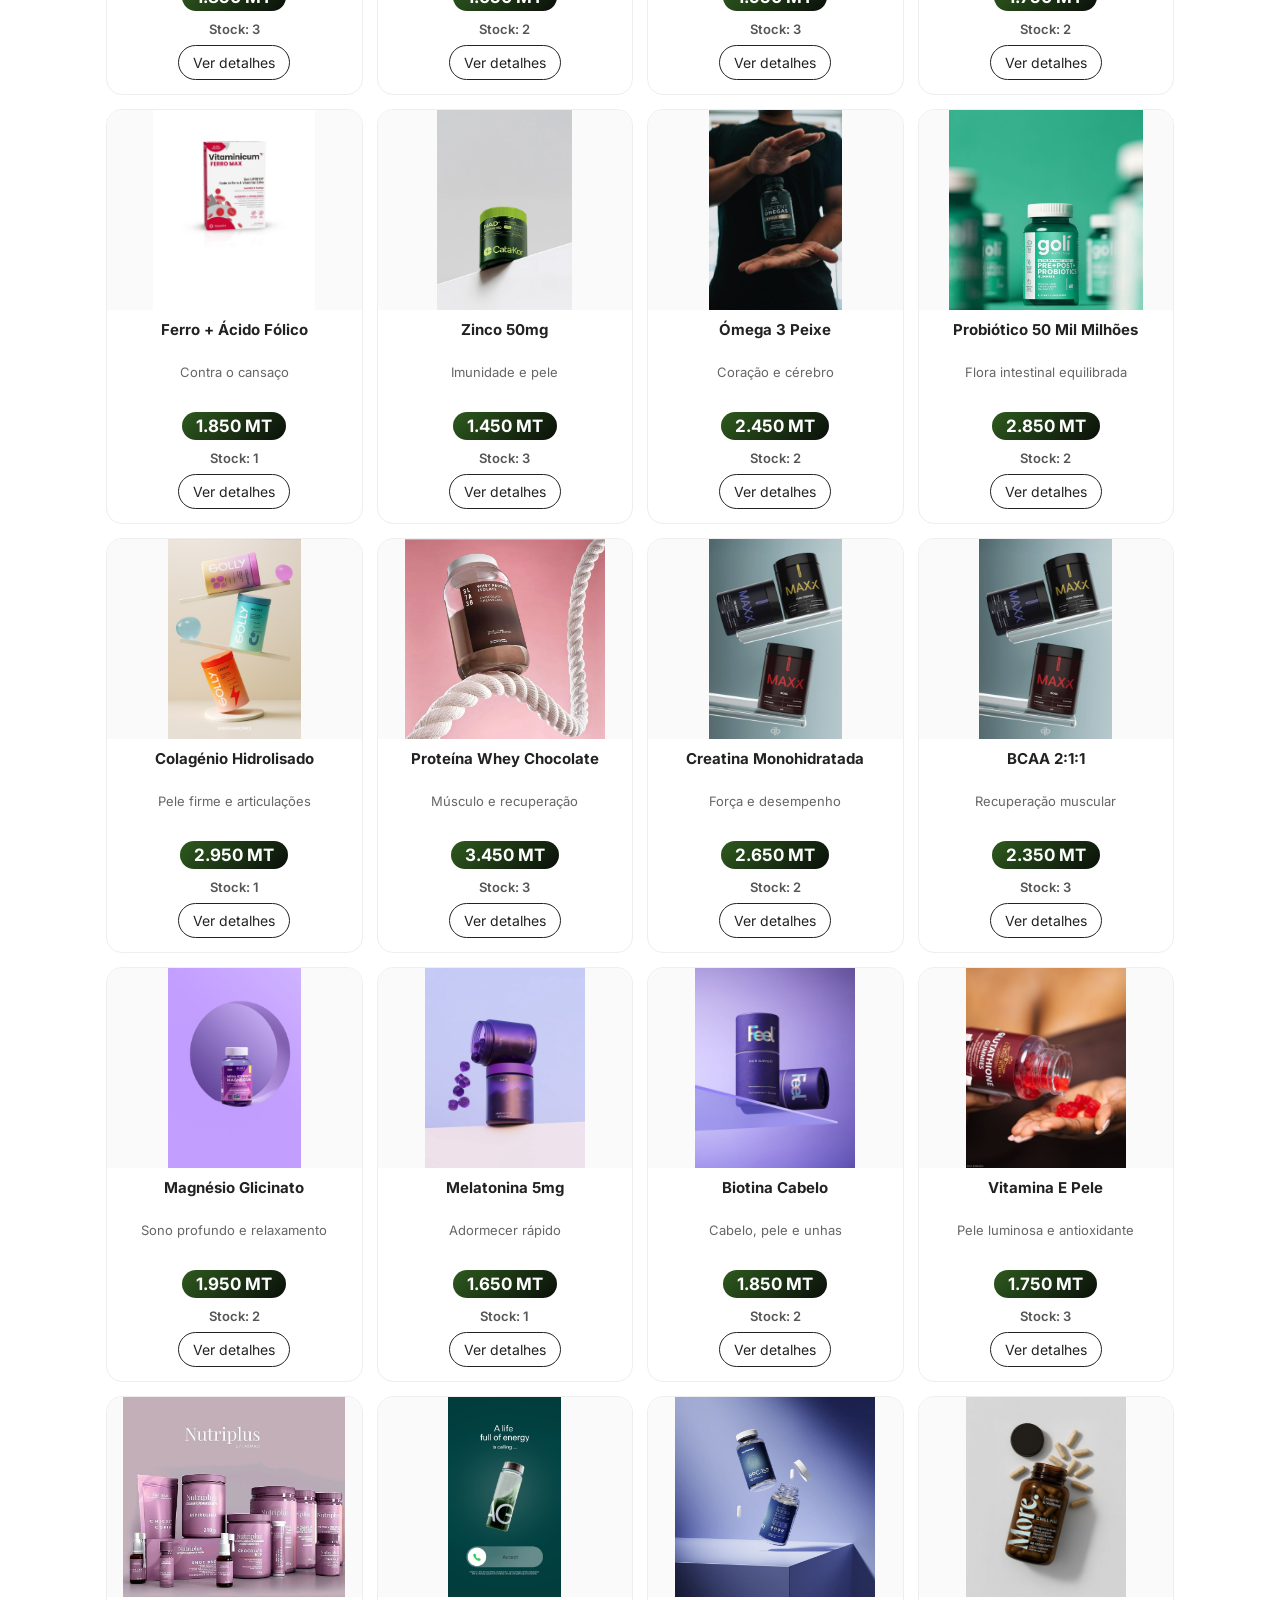
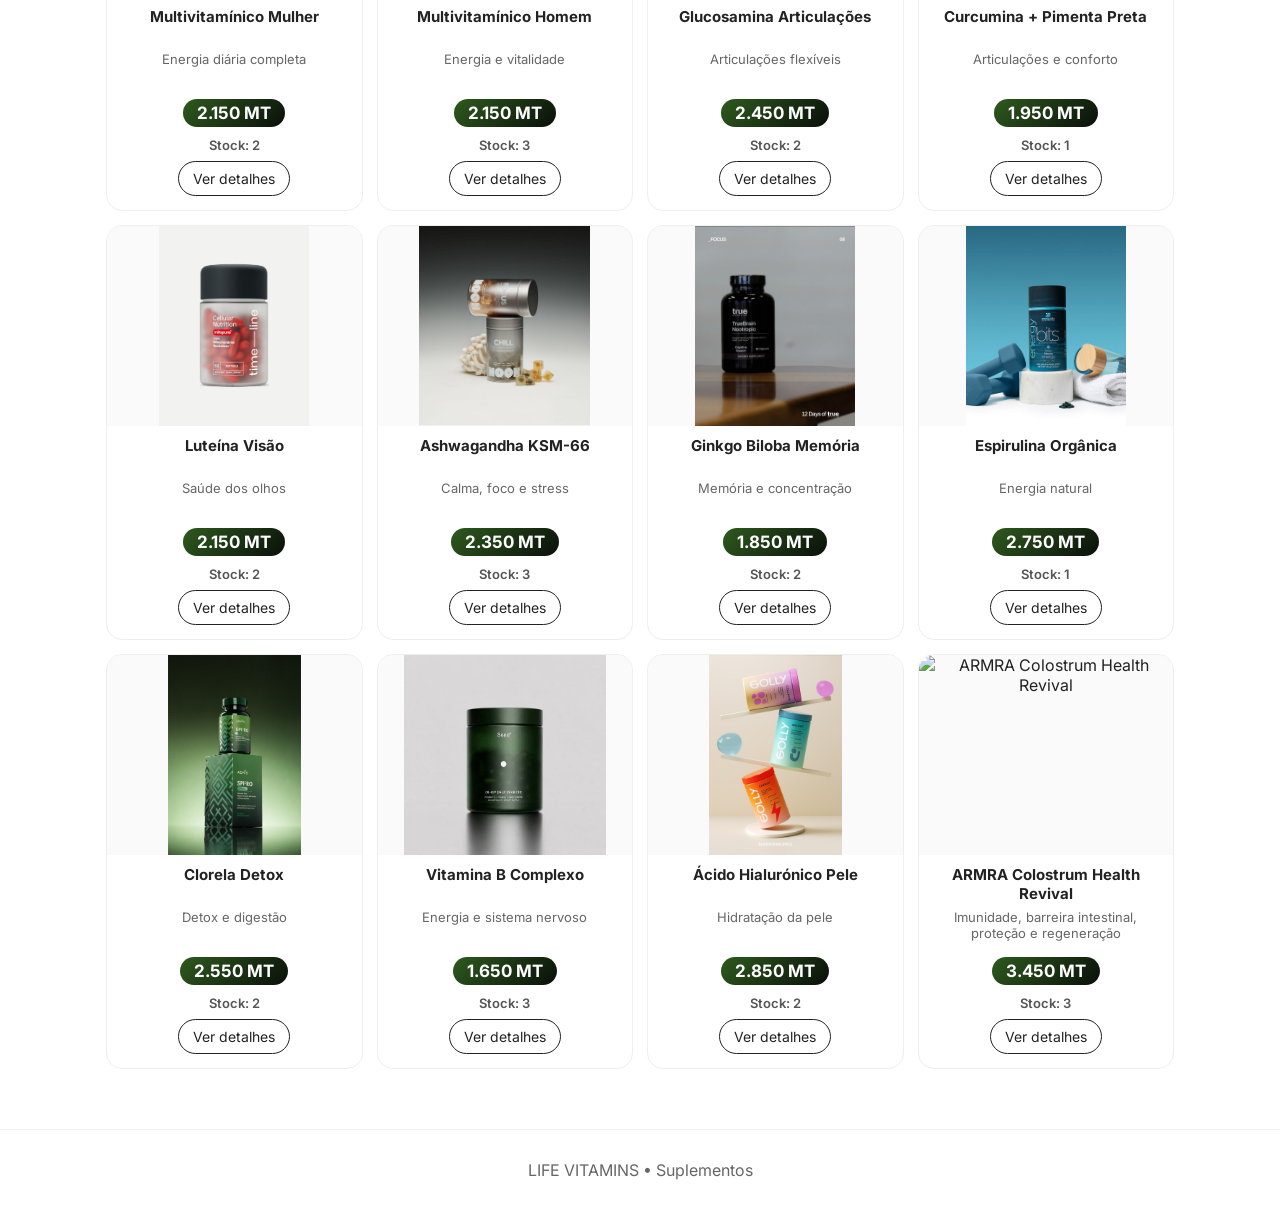
==== commit e2047811: "ARMRA promocao do dia, hero sem barras, sem icones quebrados" ====
--- a/loja.html
+++ b/loja.html
@@ -90,7 +90,25 @@
 <!-- SHOP -->
 <section id="view-shop" class="view on">
 <div class="hero"><h1 id="shopTitle">Suplementos</h1><p id="shopSub">Escolhe por categoria e vê os detalhes de cada suplemento.</p></div>
-<div id="promoSection" style="display:none"><h2 style="font-family:'Playfair Display',Georgia,serif;text-align:center">Promoções</h2><div class="grid" id="promoGrid"></div></div>
+<style>
+.promo-dia{max-width:1100px;margin:0 auto;padding:28px 12px 8px;text-align:center;overflow-x:hidden}
+.promo-dia h2{font-family:'Playfair Display',Georgia,serif;font-size:34px;margin:0 0 6px;color:#1f3d1f}
+.promo-dia .sub{color:#555;margin:0 0 14px;font-size:16px}
+.promo-stage{position:relative;width:100%;height:480px;max-height:62vh;overflow:hidden;border-radius:20px;background:#f6f1ea}
+.promo-stage .pslide{position:absolute;inset:0;display:flex;align-items:center;justify-content:center;opacity:0;transition:opacity .8s ease,transform .8s ease;transform:scale(1.03);pointer-events:none}
+.promo-stage .pslide.on{opacity:1;transform:scale(1);pointer-events:auto}
+.promo-stage img{max-width:100%;max-height:100%;object-fit:contain;display:block}
+.promo-stage .pslide.two img{max-width:50%;max-height:100%}
+.promo-dots{display:flex;gap:8px;justify-content:center;margin:12px 0}
+.promo-dots span{width:9px;height:9px;border-radius:50%;background:#ccc}
+.promo-dots span.on{background:#1f3d1f}
+.promo-dia .oldprice{text-decoration:line-through;color:#888;margin-right:10px;font-size:17px}
+.promo-dia .pprice{display:inline-block;padding:4px 14px;border-radius:999px;background:linear-gradient(135deg,#2e5a1e,#0a0f0a);color:#fff;font-weight:700;font-size:17px}
+.promo-dia .promo-actions{display:flex;gap:10px;justify-content:center;flex-wrap:wrap;margin-top:10px}
+@media (max-width:767px){.promo-stage{height:380px;max-height:58vh}.promo-dia h2{font-size:28px}.promo-dia{padding:20px 8px 8px}}
+</style><section class="promo-dia"><h2>Promoção do dia</h2><p class="sub">ARMRA Colostrum — Health Revival</p><div class="promo-stage" id="promoStage"><div class="pslide on"><img src="images/sup-armra-1.jpg" alt="ARMRA Colostrum"></div><div class="pslide"><img src="images/sup-armra-2.jpg" alt="ARMRA Colostrum"></div><div class="pslide"><img src="images/sup-armra-3.jpg" alt="ARMRA Colostrum"></div><div class="pslide"><img src="images/sup-armra-4.jpg" alt="ARMRA Colostrum"></div><div class="pslide two"><img src="images/sup-armra-3.jpg" alt="ARMRA Colostrum"><img src="images/sup-armra-4.jpg" alt="ARMRA Colostrum"></div></div><div class="promo-dots" id="promoDots"><span class="on"></span><span></span><span></span><span></span><span></span></div><p>Imunidade, barreira intestinal, proteção e regeneração</p><p><span class="oldprice">3.450 MT</span><span class="pprice">2.850 MT</span></p><p class="stock" style="color:#555">Stock: 3</p><div class="promo-actions"><a class="btn" href="produto.html?p=60">Ver detalhes</a><button class="btn-green btn" id="promoDiaAdd" style="display:none" onclick="addToCart(60)">Adicionar</button></div></section><script>
+(function(){var stage=document.getElementById('promoStage');if(!stage)return;var slides=stage.querySelectorAll('.pslide');var dots=document.querySelectorAll('#promoDots span');var cur=0;function show(i){cur=i;slides.forEach(function(s,j){s.classList.toggle('on',j===i);});dots.forEach(function(d,j){d.classList.toggle('on',j===i);});}show(0);setInterval(function(){show((cur+1)%slides.length);},3000);})();
+</script><div id="promoSection" style="display:none"><h2 style="font-family:'Playfair Display',Georgia,serif;text-align:center">Promoções</h2><div class="grid" id="promoGrid"></div></div>
 <div class="filters" id="filters">
 <button class="active" data-cat="todos">Todos</button>
 <button data-cat="capilar">Capilar</button>
@@ -260,11 +278,11 @@
 function sendReceiptWa(){if(!lastReceiptText)return;let wa="#";try{wa=localStorage.getItem("lv_wa")||"#";}catch(e){}if(wa&&wa!=="#"&&wa.indexOf("wa.me/")>=0){window.open(wa+(wa.indexOf("?")>=0?"&":"?")+"text="+encodeURIComponent(lastReceiptText),"_blank");}else if(wa&&wa!=="#"){window.open(wa,"_blank");}else{window.open("https://wa.me/?text="+encodeURIComponent(lastReceiptText),"_blank");}}
 function sendReceiptChat(){if(!lastReceiptText)return;const m=getChat();m.push({me:true,text:lastReceiptText});saveChat(m);showView("chat");}
 const DELIVERY={maputo:{label:"Maputo",cost:150,note:"após o pagamento, em horário de expediente"},matola:{label:"Matola",cost:200,note:"após o pagamento, em horário de expediente"},provincias:{label:"Províncias",cost:350,note:"pelo portador diário, 2 a 5 dias úteis após o pagamento"}};
-const DEFAULT_PRODUCTS=[{"id": 1, "name": "AG1", "img": "images/sup-ag1.jpg", "cat": "geral", "price": "3.850 MT", "serves": "Multivitamínico diário completo", "details": "Suplemento verde diário, para uma rotina completa de vitaminas e minerais.", "stock": 1}, {"id": 2, "name": "Magnésio SUKU", "img": "images/sup-magnesio.jpg", "cat": "sono", "price": "1.850 MT", "serves": "Relaxamento, músculos e sono", "details": "Magnésio para relaxar os músculos, acalmar e ajudar a dormir melhor.", "stock": 2}, {"id": 3, "name": "NAD+ Cata-Kor", "img": "images/sup-nad.jpg", "cat": "energia", "price": "3.450 MT", "serves": "Energia e longevidade", "details": "NAD+ para energia celular e apoio à longevidade.", "stock": 3}, {"id": 4, "name": "Focus+ Emrald Labs", "img": "images/sup-focus.jpg", "cat": "foco", "price": "2.450 MT", "serves": "Foco e concentração", "details": "Fórmula para foco e concentração no dia a dia.", "stock": 1}, {"id": 5, "name": "Meno Brain Health", "img": "images/sup-meno.jpg", "cat": "foco", "price": "2.650 MT", "serves": "Memória e saúde cerebral", "details": "Apoio à memória e à saúde do cérebro.", "stock": 2}, {"id": 6, "name": "Goli Probiotics", "img": "images/sup-goli.jpg", "cat": "digestao", "price": "2.350 MT", "serves": "Probióticos e digestão", "details": "Probióticos em gomas para a digestão e o equilíbrio intestinal.", "stock": 3}, {"id": 7, "name": "Lune Melatonina", "img": "images/sup-lune.jpg", "cat": "sono", "price": "1.950 MT", "serves": "Sono tranquilo", "details": "Melatonina para adormecer melhor e ter noites mais calmas.", "stock": 1}, {"id": 8, "name": "Golly Colagénio", "img": "images/sup-golly.jpg", "cat": "pele", "price": "2.450 MT", "serves": "Colagénio e pele", "details": "Colagénio para a pele, cabelo e unhas.", "stock": 2}, {"id": 9, "name": "Feel Hair Support", "img": "images/sup-feel-hair.jpg", "cat": "capilar", "price": "2.350 MT", "serves": "Cabelo forte e saudável", "details": "Apoio ao cabelo, para um cabelo mais forte e saudável.", "stock": 3}, {"id": 10, "name": "Mitopure Timeline", "img": "images/sup-mitopure.jpg", "cat": "energia", "price": "3.650 MT", "serves": "Energia celular", "details": "Mitopure para a energia das células e a recuperação.", "stock": 1}, {"id": 11, "name": "BPC-157 Peak Human", "img": "images/sup-bpc.jpg", "cat": "energia", "price": "2.950 MT", "serves": "Recuperação e treino", "details": "Para a recuperação depois do treino e o apoio muscular.", "stock": 2}, {"id": 12, "name": "Chill Pill", "img": "images/sup-chill-pill.jpg", "cat": "sono", "price": "2.150 MT", "serves": "Calma e relaxamento", "details": "Para acalmar, relaxar e aliviar o stress do dia.", "stock": 3}, {"id": 13, "name": "Ancient Omegas", "img": "images/sup-omega.jpg", "cat": "geral", "price": "2.650 MT", "serves": "Ómega para coração e cérebro", "details": "Ómegas essenciais para o coração, o cérebro e o bem-estar geral.", "stock": 1}, {"id": 14, "name": "Purna Mama Bear", "img": "images/sup-purna.jpg", "cat": "geral", "price": "2.350 MT", "serves": "Para mamãs", "details": "Suplemento pensado para mamãs, para o dia a dia.", "stock": 2}, {"id": 15, "name": "Glutationa", "img": "images/sup-glutathione-deitar.jpg", "cat": "pele", "price": "2.850 MT", "serves": "Antioxidante e pele luminosa", "details": "Glutationa, antioxidante para uma pele mais luminosa.", "stock": 3}, {"id": 16, "name": "Vida Glow Hairology", "img": "images/sup-vidaglow-hair.jpg", "cat": "capilar", "price": "2.850 MT", "serves": "Cabelo e brilho", "details": "Vida Glow para o cabelo, brilho e cuidado capilar.", "stock": 1}, {"id": 17, "name": "Nutriplus by Farmasi", "img": "images/sup-nutriplus.jpg", "cat": "geral", "price": "2.850 MT", "serves": "Suplemento diário completo", "details": "Nutriplus, suplemento diário completo para o bem-estar.", "stock": 2}, {"id": 18, "name": "Whey Protein Isolate", "img": "images/sup-whey.jpg", "cat": "energia", "price": "3.250 MT", "serves": "Proteína para treino e músculo", "details": "Proteína isolada para o treino, a recuperação e o músculo.", "stock": 3}, {"id": 19, "name": "Seed DS-01 Simbiótico", "img": "images/sup-seed.jpg", "cat": "digestao", "price": "2.750 MT", "serves": "Simbiótico diário", "details": "Simbiótico diário com prebióticos e probióticos para a digestão.", "stock": 1}, {"id": 20, "name": "TrueBrain Nootropic", "img": "images/sup-truebrain.jpg", "cat": "foco", "price": "2.450 MT", "serves": "Foco e memória", "details": "Nootrópico para foco, clareza e memória.", "stock": 2}, {"id": 21, "name": "NOON Focus + Chill", "img": "images/sup-noon.jpg", "cat": "foco", "price": "2.150 MT", "serves": "Foco e calma", "details": "Gomas para foco e calma, sem agitação.", "stock": 3}, {"id": 22, "name": "THE NUE CO Pre + Probiotic", "img": "images/sup-nueco1.jpg", "cat": "digestao", "price": "2.650 MT", "serves": "Prebióticos e probióticos", "details": "Prebióticos e probióticos para a saúde intestinal.", "stock": 1}, {"id": 23, "name": "ODYN", "img": "images/sup-odyn.jpg", "cat": "geral", "price": "2.350 MT", "serves": "Suplemento diário", "details": "Suplemento diário para o bem-estar geral.", "stock": 2}, {"id": 24, "name": "Proper Immune Support", "img": "images/sup-proper.jpg", "cat": "imunidade", "price": "2.450 MT", "serves": "Apoio imunitário", "details": "Pó superalimento com vitamina C, sabugueiro e papaia, para o apoio imunitário.", "stock": 3}, {"id": 25, "name": "SinoPlaSan Meno Wunder + Venen Balance", "img": "images/sup-sinoplasam.jpg", "cat": "geral", "price": "2.850 MT", "serves": "Equilíbrio e circulação", "details": "Meno Wunder e Venen Balance, com folhas de videira vermelha e castanha-da-índia, 120 cápsulas.", "stock": 1}, {"id": 26, "name": "VIDA GLOW", "img": "images/sup-vidaglow-verde.jpg", "cat": "capilar", "price": "2.850 MT", "serves": "Cabelo e brilho", "details": "VIDA GLOW em frasco verde, cápsulas para o cabelo e o brilho.", "stock": 2}, {"id": 27, "name": "ELLAVita D3", "img": "images/sup-ellavita-d3.jpg", "cat": "ossos", "price": "1.950 MT", "serves": "Vitamina D3 + óleo de coco", "details": "Vitamina D3 5000IU com óleo de coco, 60 softgels, suplemento alimentar.", "stock": 3}, {"id": 28, "name": "energybits Espirulina", "img": "images/sup-energybits-tubo.jpg", "cat": "energia", "price": "2.750 MT", "serves": "Foco, fitness e energia", "details": "Comprimidos de espirulina para foco, fitness e energia, 360 comprimidos.", "stock": 1}, {"id": 29, "name": "VIBE OXIGLOW", "img": "images/sup-vibe-oxiglow.jpg", "cat": "pele", "price": "2.450 MT", "serves": "Saquetas verdes", "details": "Saquetas VIBE OXIGLOW, suplemento em saqueta individual.", "stock": 2}, {"id": 30, "name": "MAXX", "img": "images/sup-maxx.jpg", "cat": "energia", "price": "3.150 MT", "serves": "Pré-treino, creatina e BCAA", "details": "MAXX: pré-treino, creatina pura e BCAA, para treino e recuperação.", "stock": 3}, {"id": 31, "name": "AEMIS SPIRO PLUS", "img": "images/sup-aemis-spiro.jpg", "cat": "digestao", "price": "2.550 MT", "serves": "Enzimas digestivas e espirulina", "details": "Pastilhas mastigáveis com enzimas digestivas, espirulina azul e espirulina verde.", "stock": 1}, {"id": 32, "name": "HAIROLOGY VIDA GLOW", "img": "images/sup-hairology-vidaglow.jpg", "cat": "capilar", "price": "2.850 MT", "serves": "Cabelo, reparação avançada", "details": "HAIROLOGY Advanced Repair, cápsulas para o cabelo, 30 cápsulas.", "stock": 2}, {"id": 33, "name": "Vitaminicum Ferro Max", "img": "images/sup-vitaminicum-ferro.jpg", "cat": "imunidade", "price": "1.850 MT", "serves": "Ferro e vitaminas extra", "details": "Ferro com LIPOFER, fonte de ferro e vitaminas extra, para cansaço e fadiga, imunidade e hemoglobina, 30 comprimidos.", "stock": 3}, {"id": 34, "name": "Vitamina C 1000mg", "img": "images/sup-proper.jpg", "cat": "imunidade", "price": "1.650 MT", "serves": "Imunidade e energia", "details": "Vitamina C para a imunidade, a energia e a proteção antioxidante.", "stock": 2}, {"id": 35, "name": "Vitamina D3 5000IU", "img": "images/sup-ellavita-d3.jpg", "cat": "ossos", "price": "1.950 MT", "serves": "Ossos fortes e imunidade", "details": "Vitamina D3 com óleo de coco para ossos fortes e imunidade.", "stock": 3}, {"id": 36, "name": "Cálcio + Vitamina D", "img": "images/sup-magnesio.jpg", "cat": "ossos", "price": "1.750 MT", "serves": "Ossos e dentes fortes", "details": "Cálcio com vitamina D para ossos e dentes fortes.", "stock": 2}, {"id": 37, "name": "Ferro + Ácido Fólico", "img": "images/sup-vitaminicum-ferro.jpg", "cat": "geral", "price": "1.850 MT", "serves": "Contra o cansaço", "details": "Ferro com ácido fólico para a energia e o sangue saudável.", "stock": 1}, {"id": 38, "name": "Zinco 50mg", "img": "images/sup-nad.jpg", "cat": "imunidade", "price": "1.450 MT", "serves": "Imunidade e pele", "details": "Zinco para a imunidade, a pele e a recuperação.", "stock": 3}, {"id": 39, "name": "Ómega 3 Peixe", "img": "images/sup-omega.jpg", "cat": "geral", "price": "2.450 MT", "serves": "Coração e cérebro", "details": "Ómega 3 de peixe para o coração, o cérebro e a visão.", "stock": 2}, {"id": 40, "name": "Probiótico 50 Mil Milhões", "img": "images/sup-goli.jpg", "cat": "digestao", "price": "2.850 MT", "serves": "Flora intestinal equilibrada", "details": "Probiótico de alta potência para a flora intestinal e a digestão.", "stock": 2}, {"id": 41, "name": "Colagénio Hidrolisado", "img": "images/sup-golly.jpg", "cat": "pele", "price": "2.950 MT", "serves": "Pele firme e articulações", "details": "Colagénio hidrolisado para a pele firme, o cabelo e as articulações.", "stock": 1}, {"id": 42, "name": "Proteína Whey Chocolate", "img": "images/sup-whey.jpg", "cat": "energia", "price": "3.450 MT", "serves": "Músculo e recuperação", "details": "Proteína whey sabor chocolate para o músculo e a recuperação pós-treino.", "stock": 3}, {"id": 43, "name": "Creatina Monohidratada", "img": "images/sup-maxx.jpg", "cat": "energia", "price": "2.650 MT", "serves": "Força e desempenho", "details": "Creatina monohidratada para a força, a potência e o desempenho.", "stock": 2}, {"id": 44, "name": "BCAA 2:1:1", "img": "images/sup-maxx.jpg", "cat": "energia", "price": "2.350 MT", "serves": "Recuperação muscular", "details": "BCAA para a recuperação muscular e a proteção do músculo.", "stock": 3}, {"id": 45, "name": "Magnésio Glicinato", "img": "images/sup-magnesio.jpg", "cat": "sono", "price": "1.950 MT", "serves": "Sono profundo e relaxamento", "details": "Magnésio glicinato para o sono profundo, o relaxamento e os músculos.", "stock": 2}, {"id": 46, "name": "Melatonina 5mg", "img": "images/sup-lune.jpg", "cat": "sono", "price": "1.650 MT", "serves": "Adormecer rápido", "details": "Melatonina para adormecer mais rápido e regular o sono.", "stock": 1}, {"id": 47, "name": "Biotina Cabelo", "img": "images/sup-feel-hair.jpg", "cat": "capilar", "price": "1.850 MT", "serves": "Cabelo, pele e unhas", "details": "Biotina para o cabelo forte, a pele e as unhas.", "stock": 2}, {"id": 48, "name": "Vitamina E Pele", "img": "images/sup-glutathione-deitar.jpg", "cat": "pele", "price": "1.750 MT", "serves": "Pele luminosa e antioxidante", "details": "Vitamina E antioxidante para uma pele luminosa e protegida.", "stock": 3}, {"id": 49, "name": "Multivitamínico Mulher", "img": "images/sup-nutriplus.jpg", "cat": "geral", "price": "2.150 MT", "serves": "Energia diária completa", "details": "Multivitamínico diário formulado para a mulher, energia e bem-estar.", "stock": 2}, {"id": 50, "name": "Multivitamínico Homem", "img": "images/sup-ag1.jpg", "cat": "geral", "price": "2.150 MT", "serves": "Energia e vitalidade", "details": "Multivitamínico diário formulado para o homem, energia e vitalidade.", "stock": 3}, {"id": 51, "name": "Glucosamina Articulações", "img": "images/sup-bpc.jpg", "cat": "articulacoes", "price": "2.450 MT", "serves": "Articulações flexíveis", "details": "Glucosamina para articulações flexíveis e confortáveis.", "stock": 2}, {"id": 52, "name": "Curcumina + Pimenta Preta", "img": "images/sup-chill-pill.jpg", "cat": "articulacoes", "price": "1.950 MT", "serves": "Articulações e conforto", "details": "Curcumina com pimenta preta para o conforto das articulações.", "stock": 1}, {"id": 53, "name": "Luteína Visão", "img": "images/sup-mitopure.jpg", "cat": "geral", "price": "2.150 MT", "serves": "Saúde dos olhos", "details": "Luteína para a saúde dos olhos e a proteção da visão.", "stock": 2}, {"id": 54, "name": "Ashwagandha KSM-66", "img": "images/sup-noon.jpg", "cat": "foco", "price": "2.350 MT", "serves": "Calma, foco e stress", "details": "Ashwagandha para a calma, o foco e a gestão do stress.", "stock": 3}, {"id": 55, "name": "Ginkgo Biloba Memória", "img": "images/sup-truebrain.jpg", "cat": "foco", "price": "1.850 MT", "serves": "Memória e concentração", "details": "Ginkgo biloba para a memória, a concentração e a circulação.", "stock": 2}, {"id": 56, "name": "Espirulina Orgânica", "img": "images/sup-energybits-tubo.jpg", "cat": "energia", "price": "2.750 MT", "serves": "Energia natural", "details": "Espirulina orgânica para a energia natural e o equilíbrio.", "stock": 1}, {"id": 57, "name": "Clorela Detox", "img": "images/sup-aemis-spiro.jpg", "cat": "digestao", "price": "2.550 MT", "serves": "Detox e digestão", "details": "Clorela para o detox, a digestão e o bem-estar diário.", "stock": 2}, {"id": 58, "name": "Vitamina B Complexo", "img": "images/sup-seed.jpg", "cat": "energia", "price": "1.650 MT", "serves": "Energia e sistema nervoso", "details": "Complexo B para a energia, o sistema nervoso e o cansaço.", "stock": 3}, {"id": 59, "name": "Ácido Hialurónico Pele", "img": "images/sup-golly.jpg", "cat": "pele", "price": "2.850 MT", "serves": "Hidratação da pele", "details": "Ácido hialurónico para a hidratação e a firmeza da pele.", "stock": 2}];
+const DEFAULT_PRODUCTS=[{"id": 1, "name": "AG1", "img": "images/sup-ag1.jpg", "cat": "geral", "price": "3.850 MT", "serves": "Multivitamínico diário completo", "details": "Suplemento verde diário, para uma rotina completa de vitaminas e minerais.", "stock": 1}, {"id": 2, "name": "Magnésio SUKU", "img": "images/sup-magnesio.jpg", "cat": "sono", "price": "1.850 MT", "serves": "Relaxamento, músculos e sono", "details": "Magnésio para relaxar os músculos, acalmar e ajudar a dormir melhor.", "stock": 2}, {"id": 3, "name": "NAD+ Cata-Kor", "img": "images/sup-nad.jpg", "cat": "energia", "price": "3.450 MT", "serves": "Energia e longevidade", "details": "NAD+ para energia celular e apoio à longevidade.", "stock": 3}, {"id": 4, "name": "Focus+ Emrald Labs", "img": "images/sup-focus.jpg", "cat": "foco", "price": "2.450 MT", "serves": "Foco e concentração", "details": "Fórmula para foco e concentração no dia a dia.", "stock": 1}, {"id": 5, "name": "Meno Brain Health", "img": "images/sup-meno.jpg", "cat": "foco", "price": "2.650 MT", "serves": "Memória e saúde cerebral", "details": "Apoio à memória e à saúde do cérebro.", "stock": 2}, {"id": 6, "name": "Goli Probiotics", "img": "images/sup-goli.jpg", "cat": "digestao", "price": "2.350 MT", "serves": "Probióticos e digestão", "details": "Probióticos em gomas para a digestão e o equilíbrio intestinal.", "stock": 3}, {"id": 7, "name": "Lune Melatonina", "img": "images/sup-lune.jpg", "cat": "sono", "price": "1.950 MT", "serves": "Sono tranquilo", "details": "Melatonina para adormecer melhor e ter noites mais calmas.", "stock": 1}, {"id": 8, "name": "Golly Colagénio", "img": "images/sup-golly.jpg", "cat": "pele", "price": "2.450 MT", "serves": "Colagénio e pele", "details": "Colagénio para a pele, cabelo e unhas.", "stock": 2}, {"id": 9, "name": "Feel Hair Support", "img": "images/sup-feel-hair.jpg", "cat": "capilar", "price": "2.350 MT", "serves": "Cabelo forte e saudável", "details": "Apoio ao cabelo, para um cabelo mais forte e saudável.", "stock": 3}, {"id": 10, "name": "Mitopure Timeline", "img": "images/sup-mitopure.jpg", "cat": "energia", "price": "3.650 MT", "serves": "Energia celular", "details": "Mitopure para a energia das células e a recuperação.", "stock": 1}, {"id": 11, "name": "BPC-157 Peak Human", "img": "images/sup-bpc.jpg", "cat": "energia", "price": "2.950 MT", "serves": "Recuperação e treino", "details": "Para a recuperação depois do treino e o apoio muscular.", "stock": 2}, {"id": 12, "name": "Chill Pill", "img": "images/sup-chill-pill.jpg", "cat": "sono", "price": "2.150 MT", "serves": "Calma e relaxamento", "details": "Para acalmar, relaxar e aliviar o stress do dia.", "stock": 3}, {"id": 13, "name": "Ancient Omegas", "img": "images/sup-omega.jpg", "cat": "geral", "price": "2.650 MT", "serves": "Ómega para coração e cérebro", "details": "Ómegas essenciais para o coração, o cérebro e o bem-estar geral.", "stock": 1}, {"id": 14, "name": "Purna Mama Bear", "img": "images/sup-purna.jpg", "cat": "geral", "price": "2.350 MT", "serves": "Para mamãs", "details": "Suplemento pensado para mamãs, para o dia a dia.", "stock": 2}, {"id": 15, "name": "Glutationa", "img": "images/sup-glutathione-deitar.jpg", "cat": "pele", "price": "2.850 MT", "serves": "Antioxidante e pele luminosa", "details": "Glutationa, antioxidante para uma pele mais luminosa.", "stock": 3}, {"id": 16, "name": "Vida Glow Hairology", "img": "images/sup-vidaglow-hair.jpg", "cat": "capilar", "price": "2.850 MT", "serves": "Cabelo e brilho", "details": "Vida Glow para o cabelo, brilho e cuidado capilar.", "stock": 1}, {"id": 17, "name": "Nutriplus by Farmasi", "img": "images/sup-nutriplus.jpg", "cat": "geral", "price": "2.850 MT", "serves": "Suplemento diário completo", "details": "Nutriplus, suplemento diário completo para o bem-estar.", "stock": 2}, {"id": 18, "name": "Whey Protein Isolate", "img": "images/sup-whey.jpg", "cat": "energia", "price": "3.250 MT", "serves": "Proteína para treino e músculo", "details": "Proteína isolada para o treino, a recuperação e o músculo.", "stock": 3}, {"id": 19, "name": "Seed DS-01 Simbiótico", "img": "images/sup-seed.jpg", "cat": "digestao", "price": "2.750 MT", "serves": "Simbiótico diário", "details": "Simbiótico diário com prebióticos e probióticos para a digestão.", "stock": 1}, {"id": 20, "name": "TrueBrain Nootropic", "img": "images/sup-truebrain.jpg", "cat": "foco", "price": "2.450 MT", "serves": "Foco e memória", "details": "Nootrópico para foco, clareza e memória.", "stock": 2}, {"id": 21, "name": "NOON Focus + Chill", "img": "images/sup-noon.jpg", "cat": "foco", "price": "2.150 MT", "serves": "Foco e calma", "details": "Gomas para foco e calma, sem agitação.", "stock": 3}, {"id": 22, "name": "THE NUE CO Pre + Probiotic", "img": "images/sup-nueco1.jpg", "cat": "digestao", "price": "2.650 MT", "serves": "Prebióticos e probióticos", "details": "Prebióticos e probióticos para a saúde intestinal.", "stock": 1}, {"id": 23, "name": "ODYN", "img": "images/sup-odyn.jpg", "cat": "geral", "price": "2.350 MT", "serves": "Suplemento diário", "details": "Suplemento diário para o bem-estar geral.", "stock": 2}, {"id": 24, "name": "Proper Immune Support", "img": "images/sup-proper.jpg", "cat": "imunidade", "price": "2.450 MT", "serves": "Apoio imunitário", "details": "Pó superalimento com vitamina C, sabugueiro e papaia, para o apoio imunitário.", "stock": 3}, {"id": 25, "name": "SinoPlaSan Meno Wunder + Venen Balance", "img": "images/sup-sinoplasam.jpg", "cat": "geral", "price": "2.850 MT", "serves": "Equilíbrio e circulação", "details": "Meno Wunder e Venen Balance, com folhas de videira vermelha e castanha-da-índia, 120 cápsulas.", "stock": 1}, {"id": 26, "name": "VIDA GLOW", "img": "images/sup-vidaglow-verde.jpg", "cat": "capilar", "price": "2.850 MT", "serves": "Cabelo e brilho", "details": "VIDA GLOW em frasco verde, cápsulas para o cabelo e o brilho.", "stock": 2}, {"id": 27, "name": "ELLAVita D3", "img": "images/sup-ellavita-d3.jpg", "cat": "ossos", "price": "1.950 MT", "serves": "Vitamina D3 + óleo de coco", "details": "Vitamina D3 5000IU com óleo de coco, 60 softgels, suplemento alimentar.", "stock": 3}, {"id": 28, "name": "energybits Espirulina", "img": "images/sup-energybits-tubo.jpg", "cat": "energia", "price": "2.750 MT", "serves": "Foco, fitness e energia", "details": "Comprimidos de espirulina para foco, fitness e energia, 360 comprimidos.", "stock": 1}, {"id": 29, "name": "VIBE OXIGLOW", "img": "images/sup-vibe-oxiglow.jpg", "cat": "pele", "price": "2.450 MT", "serves": "Saquetas verdes", "details": "Saquetas VIBE OXIGLOW, suplemento em saqueta individual.", "stock": 2}, {"id": 30, "name": "MAXX", "img": "images/sup-maxx.jpg", "cat": "energia", "price": "3.150 MT", "serves": "Pré-treino, creatina e BCAA", "details": "MAXX: pré-treino, creatina pura e BCAA, para treino e recuperação.", "stock": 3}, {"id": 31, "name": "AEMIS SPIRO PLUS", "img": "images/sup-aemis-spiro.jpg", "cat": "digestao", "price": "2.550 MT", "serves": "Enzimas digestivas e espirulina", "details": "Pastilhas mastigáveis com enzimas digestivas, espirulina azul e espirulina verde.", "stock": 1}, {"id": 32, "name": "HAIROLOGY VIDA GLOW", "img": "images/sup-hairology-vidaglow.jpg", "cat": "capilar", "price": "2.850 MT", "serves": "Cabelo, reparação avançada", "details": "HAIROLOGY Advanced Repair, cápsulas para o cabelo, 30 cápsulas.", "stock": 2}, {"id": 33, "name": "Vitaminicum Ferro Max", "img": "images/sup-vitaminicum-ferro.jpg", "cat": "imunidade", "price": "1.850 MT", "serves": "Ferro e vitaminas extra", "details": "Ferro com LIPOFER, fonte de ferro e vitaminas extra, para cansaço e fadiga, imunidade e hemoglobina, 30 comprimidos.", "stock": 3}, {"id": 34, "name": "Vitamina C 1000mg", "img": "images/sup-proper.jpg", "cat": "imunidade", "price": "1.650 MT", "serves": "Imunidade e energia", "details": "Vitamina C para a imunidade, a energia e a proteção antioxidante.", "stock": 2}, {"id": 35, "name": "Vitamina D3 5000IU", "img": "images/sup-ellavita-d3.jpg", "cat": "ossos", "price": "1.950 MT", "serves": "Ossos fortes e imunidade", "details": "Vitamina D3 com óleo de coco para ossos fortes e imunidade.", "stock": 3}, {"id": 36, "name": "Cálcio + Vitamina D", "img": "images/sup-magnesio.jpg", "cat": "ossos", "price": "1.750 MT", "serves": "Ossos e dentes fortes", "details": "Cálcio com vitamina D para ossos e dentes fortes.", "stock": 2}, {"id": 37, "name": "Ferro + Ácido Fólico", "img": "images/sup-vitaminicum-ferro.jpg", "cat": "geral", "price": "1.850 MT", "serves": "Contra o cansaço", "details": "Ferro com ácido fólico para a energia e o sangue saudável.", "stock": 1}, {"id": 38, "name": "Zinco 50mg", "img": "images/sup-nad.jpg", "cat": "imunidade", "price": "1.450 MT", "serves": "Imunidade e pele", "details": "Zinco para a imunidade, a pele e a recuperação.", "stock": 3}, {"id": 39, "name": "Ómega 3 Peixe", "img": "images/sup-omega.jpg", "cat": "geral", "price": "2.450 MT", "serves": "Coração e cérebro", "details": "Ómega 3 de peixe para o coração, o cérebro e a visão.", "stock": 2}, {"id": 40, "name": "Probiótico 50 Mil Milhões", "img": "images/sup-goli.jpg", "cat": "digestao", "price": "2.850 MT", "serves": "Flora intestinal equilibrada", "details": "Probiótico de alta potência para a flora intestinal e a digestão.", "stock": 2}, {"id": 41, "name": "Colagénio Hidrolisado", "img": "images/sup-golly.jpg", "cat": "pele", "price": "2.950 MT", "serves": "Pele firme e articulações", "details": "Colagénio hidrolisado para a pele firme, o cabelo e as articulações.", "stock": 1}, {"id": 42, "name": "Proteína Whey Chocolate", "img": "images/sup-whey.jpg", "cat": "energia", "price": "3.450 MT", "serves": "Músculo e recuperação", "details": "Proteína whey sabor chocolate para o músculo e a recuperação pós-treino.", "stock": 3}, {"id": 43, "name": "Creatina Monohidratada", "img": "images/sup-maxx.jpg", "cat": "energia", "price": "2.650 MT", "serves": "Força e desempenho", "details": "Creatina monohidratada para a força, a potência e o desempenho.", "stock": 2}, {"id": 44, "name": "BCAA 2:1:1", "img": "images/sup-maxx.jpg", "cat": "energia", "price": "2.350 MT", "serves": "Recuperação muscular", "details": "BCAA para a recuperação muscular e a proteção do músculo.", "stock": 3}, {"id": 45, "name": "Magnésio Glicinato", "img": "images/sup-magnesio.jpg", "cat": "sono", "price": "1.950 MT", "serves": "Sono profundo e relaxamento", "details": "Magnésio glicinato para o sono profundo, o relaxamento e os músculos.", "stock": 2}, {"id": 46, "name": "Melatonina 5mg", "img": "images/sup-lune.jpg", "cat": "sono", "price": "1.650 MT", "serves": "Adormecer rápido", "details": "Melatonina para adormecer mais rápido e regular o sono.", "stock": 1}, {"id": 47, "name": "Biotina Cabelo", "img": "images/sup-feel-hair.jpg", "cat": "capilar", "price": "1.850 MT", "serves": "Cabelo, pele e unhas", "details": "Biotina para o cabelo forte, a pele e as unhas.", "stock": 2}, {"id": 48, "name": "Vitamina E Pele", "img": "images/sup-glutathione-deitar.jpg", "cat": "pele", "price": "1.750 MT", "serves": "Pele luminosa e antioxidante", "details": "Vitamina E antioxidante para uma pele luminosa e protegida.", "stock": 3}, {"id": 49, "name": "Multivitamínico Mulher", "img": "images/sup-nutriplus.jpg", "cat": "geral", "price": "2.150 MT", "serves": "Energia diária completa", "details": "Multivitamínico diário formulado para a mulher, energia e bem-estar.", "stock": 2}, {"id": 50, "name": "Multivitamínico Homem", "img": "images/sup-ag1.jpg", "cat": "geral", "price": "2.150 MT", "serves": "Energia e vitalidade", "details": "Multivitamínico diário formulado para o homem, energia e vitalidade.", "stock": 3}, {"id": 51, "name": "Glucosamina Articulações", "img": "images/sup-bpc.jpg", "cat": "articulacoes", "price": "2.450 MT", "serves": "Articulações flexíveis", "details": "Glucosamina para articulações flexíveis e confortáveis.", "stock": 2}, {"id": 52, "name": "Curcumina + Pimenta Preta", "img": "images/sup-chill-pill.jpg", "cat": "articulacoes", "price": "1.950 MT", "serves": "Articulações e conforto", "details": "Curcumina com pimenta preta para o conforto das articulações.", "stock": 1}, {"id": 53, "name": "Luteína Visão", "img": "images/sup-mitopure.jpg", "cat": "geral", "price": "2.150 MT", "serves": "Saúde dos olhos", "details": "Luteína para a saúde dos olhos e a proteção da visão.", "stock": 2}, {"id": 54, "name": "Ashwagandha KSM-66", "img": "images/sup-noon.jpg", "cat": "foco", "price": "2.350 MT", "serves": "Calma, foco e stress", "details": "Ashwagandha para a calma, o foco e a gestão do stress.", "stock": 3}, {"id": 55, "name": "Ginkgo Biloba Memória", "img": "images/sup-truebrain.jpg", "cat": "foco", "price": "1.850 MT", "serves": "Memória e concentração", "details": "Ginkgo biloba para a memória, a concentração e a circulação.", "stock": 2}, {"id": 56, "name": "Espirulina Orgânica", "img": "images/sup-energybits-tubo.jpg", "cat": "energia", "price": "2.750 MT", "serves": "Energia natural", "details": "Espirulina orgânica para a energia natural e o equilíbrio.", "stock": 1}, {"id": 57, "name": "Clorela Detox", "img": "images/sup-aemis-spiro.jpg", "cat": "digestao", "price": "2.550 MT", "serves": "Detox e digestão", "details": "Clorela para o detox, a digestão e o bem-estar diário.", "stock": 2}, {"id": 58, "name": "Vitamina B Complexo", "img": "images/sup-seed.jpg", "cat": "energia", "price": "1.650 MT", "serves": "Energia e sistema nervoso", "details": "Complexo B para a energia, o sistema nervoso e o cansaço.", "stock": 3}, {"id": 59, "name": "Ácido Hialurónico Pele", "img": "images/sup-golly.jpg", "cat": "pele", "price": "2.850 MT", "serves": "Hidratação da pele", "details": "Ácido hialurónico para a hidratação e a firmeza da pele.", "stock": 2}, {"id": 60, "name": "ARMRA Colostrum Health Revival", "img": "images/sup-armra-1.jpg", "cat": "imunidade", "price": "3.450 MT", "serves": "Imunidade, barreira intestinal, proteção e regeneração", "details": "ARMRA Colostrum Health Revival: colostro para a imunidade, a barreira intestinal, a proteção e a regeneração.", "stock": 3, "promo": 2850}];
 let products=loadProducts();
 let cart=JSON.parse(localStorage.getItem("lv_cart_v1")||"{}");
 let filter="todos";
-function loadProducts(){try{const s=localStorage.getItem("lv_products_v1");if(s){const p=JSON.parse(s);if(Array.isArray(p)&&p.length)return p;}}catch(e){}return JSON.parse(JSON.stringify(DEFAULT_PRODUCTS));}
+function loadProducts(){try{const s=localStorage.getItem("lv_products_v1");if(s){const p=JSON.parse(s);if(Array.isArray(p)&&p.length){const d=JSON.parse(JSON.stringify(DEFAULT_PRODUCTS));d.forEach(function(x){if(!p.find(function(y){return y.id===x.id;}))p.push(x);});return p;}}}catch(e){}return JSON.parse(JSON.stringify(DEFAULT_PRODUCTS));}
 function saveProducts(){try{localStorage.setItem("lv_products_v1",JSON.stringify(products));}catch(e){}}
 function saveCart(){try{localStorage.setItem("lv_cart_v1",JSON.stringify(cart));}catch(e){}updateCartCount();}
 function priceNum(p){return parseFloat(String(p.price).replace(/[^\d.]/g,""))||0;}
@@ -285,7 +303,7 @@
 function getUsers(){try{return JSON.parse(localStorage.getItem("lv_users")||"{}");}catch(e){return {};}}
 function refreshAuthBtn(){const u=getUser();document.getElementById("authBtn").textContent=u?u.email.split("@")[0]:"Entrar";applyGating();}
 function isAdminUser(){const u=getUser();return !!u&&String(u.email||"").trim().toLowerCase()===ADMIN_EMAIL;}
-function applyGating(){const logged=!!getUser();const admin=isAdminUser();const chat=document.getElementById("navChat");if(chat)chat.style.display=logged?"":"none";const adm=document.getElementById("navAdmin");if(adm)adm.style.display=admin?"":"none";const crt=document.getElementById("navCart");if(crt)crt.style.display=logged?"":"none";const lo=document.getElementById("logoutBtn");if(lo)lo.style.display=logged?"":"none";renderGrid();}
+function applyGating(){const logged=!!getUser();const admin=isAdminUser();const chat=document.getElementById("navChat");if(chat)chat.style.display=logged?"":"none";const adm=document.getElementById("navAdmin");if(adm)adm.style.display=admin?"":"none";const crt=document.getElementById("navCart");if(crt)crt.style.display=logged?"":"none";const lo=document.getElementById("logoutBtn");if(lo)lo.style.display=logged?"":"none";const pa=document.getElementById("promoDiaAdd");if(pa)pa.style.display=logged?"":"none";renderGrid();}
 function doLogout(){try{localStorage.removeItem("lv_user");}catch(e){}document.getElementById("authMsg").textContent="Sessão terminada.";refreshAuthBtn();showView("shop");}
 function showView(v){const logged=!!getUser();if(v==="chat"&&!logged){document.getElementById("authMsg").textContent="Entra ou cria a tua conta para falar no chat.";v="auth";}else if(v==="admin"&&!isAdminUser()){if(logged){v="shop";}else{document.getElementById("authMsg").textContent="Entra com a conta admin para abrir o painel.";v="auth";}}else if(v==="checkout"&&!logged){document.getElementById("authMsg").textContent="Cria a tua conta para concluir a compra.";v="auth";}document.querySelectorAll(".view").forEach(x=>x.classList.remove("on"));document.getElementById("view-"+v).classList.add("on");closeCart();window.scrollTo(0,0);if(v==="checkout")renderCheckout();if(v==="chat")renderChat();if(v==="admin"&&document.getElementById("adminPanel").style.display==="block")renderAdmin();}
 function renderGrid(){
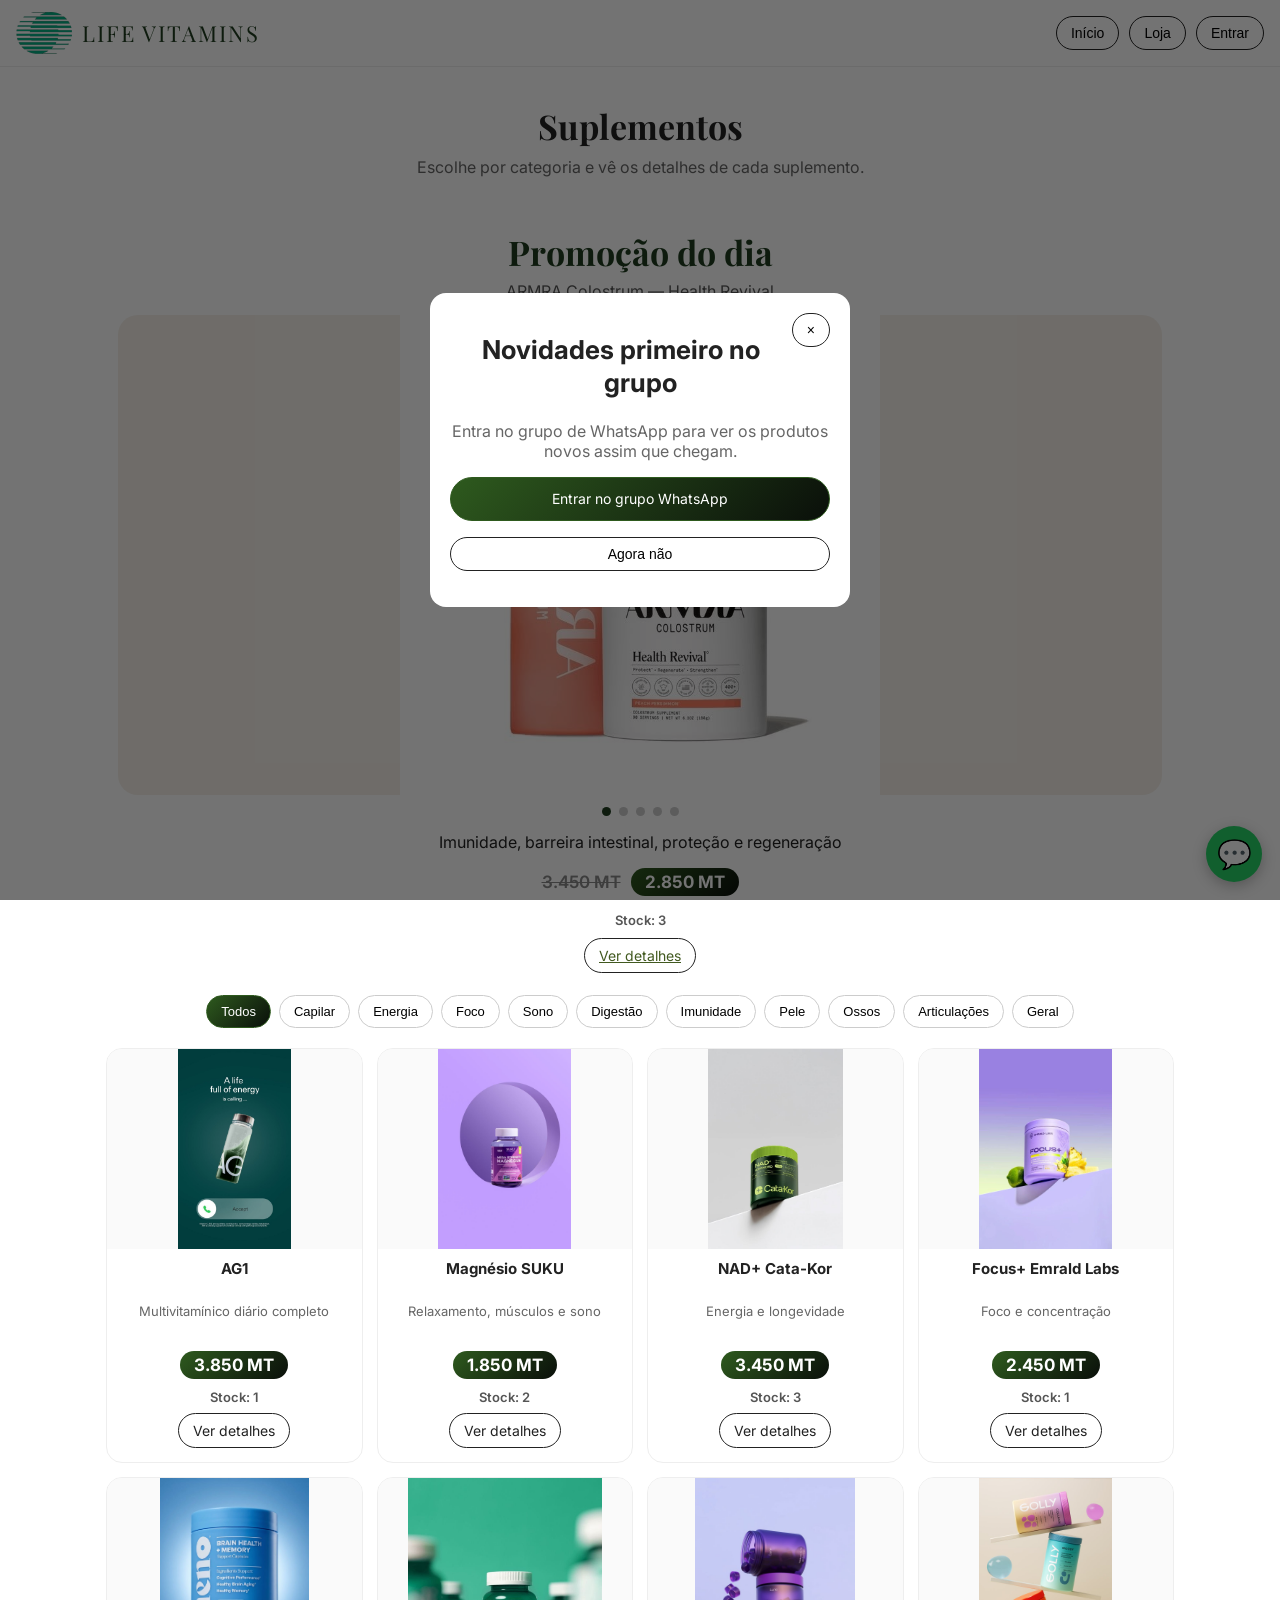
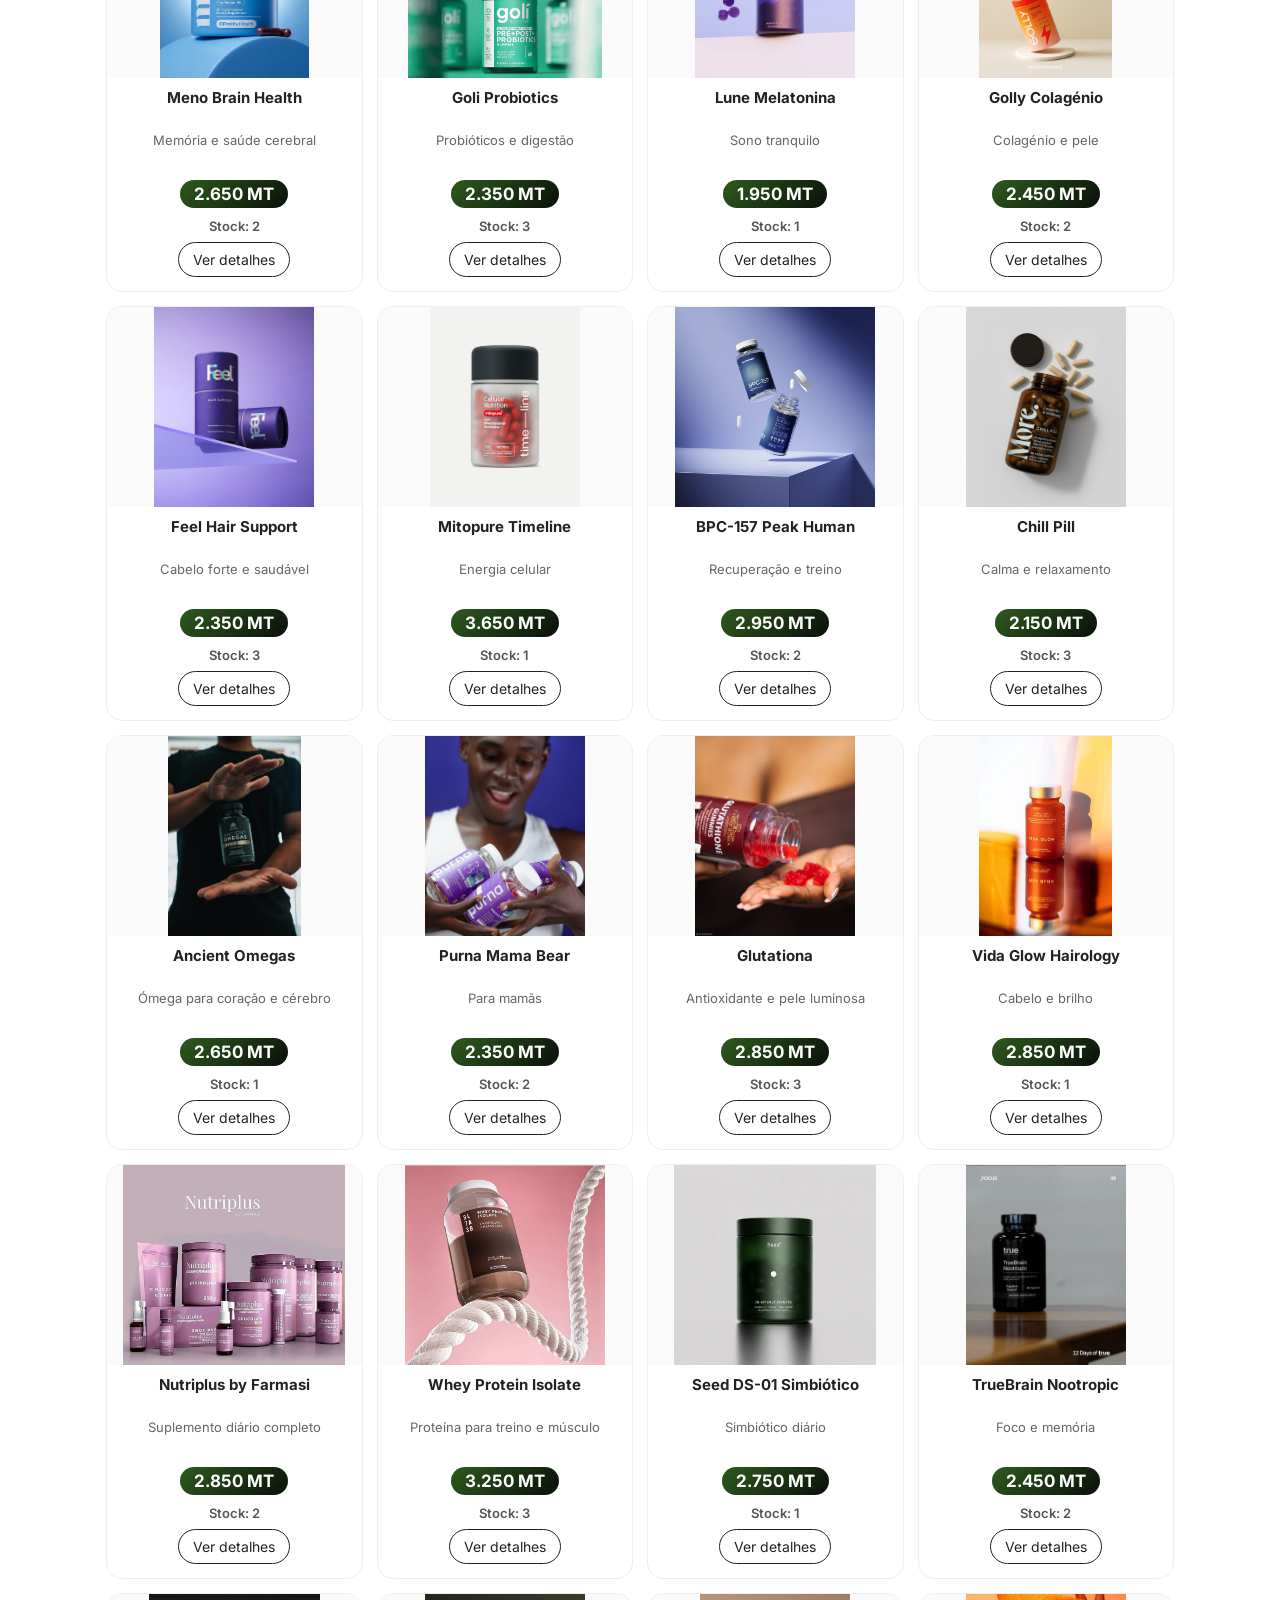
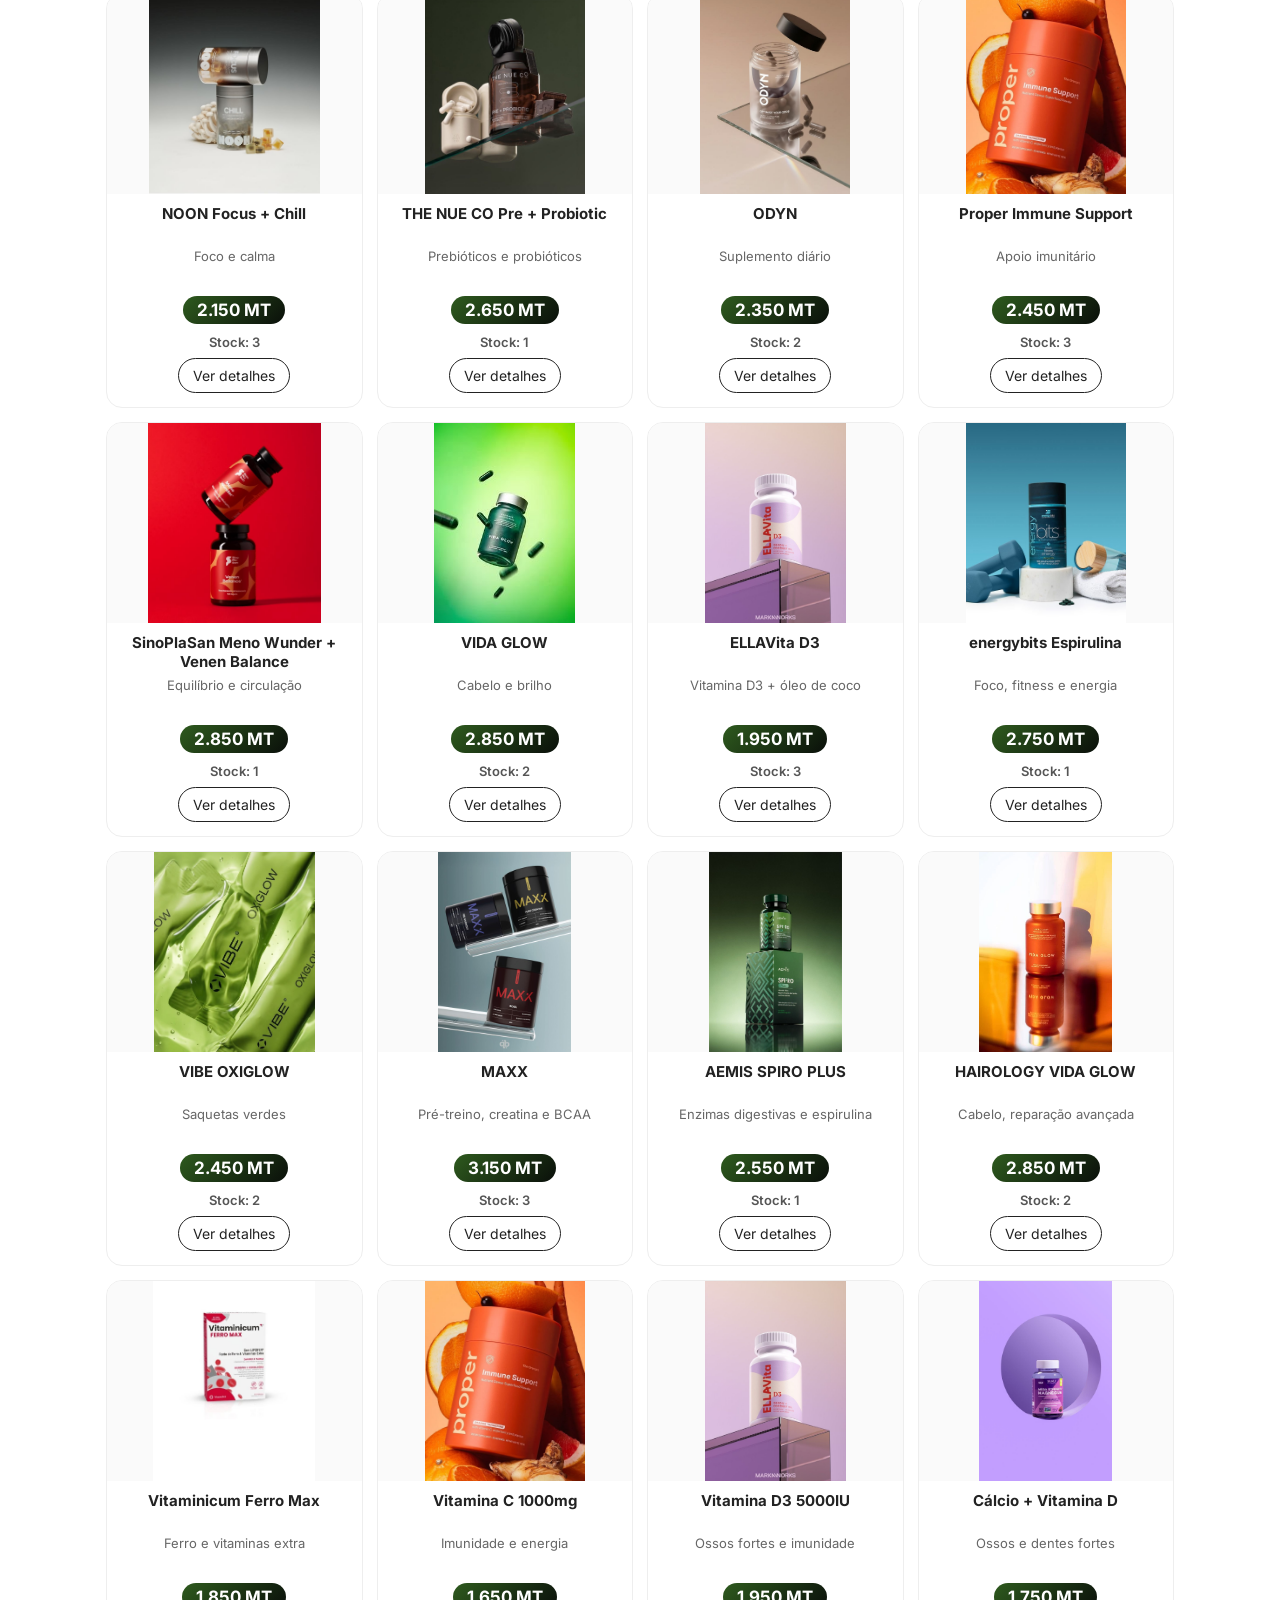
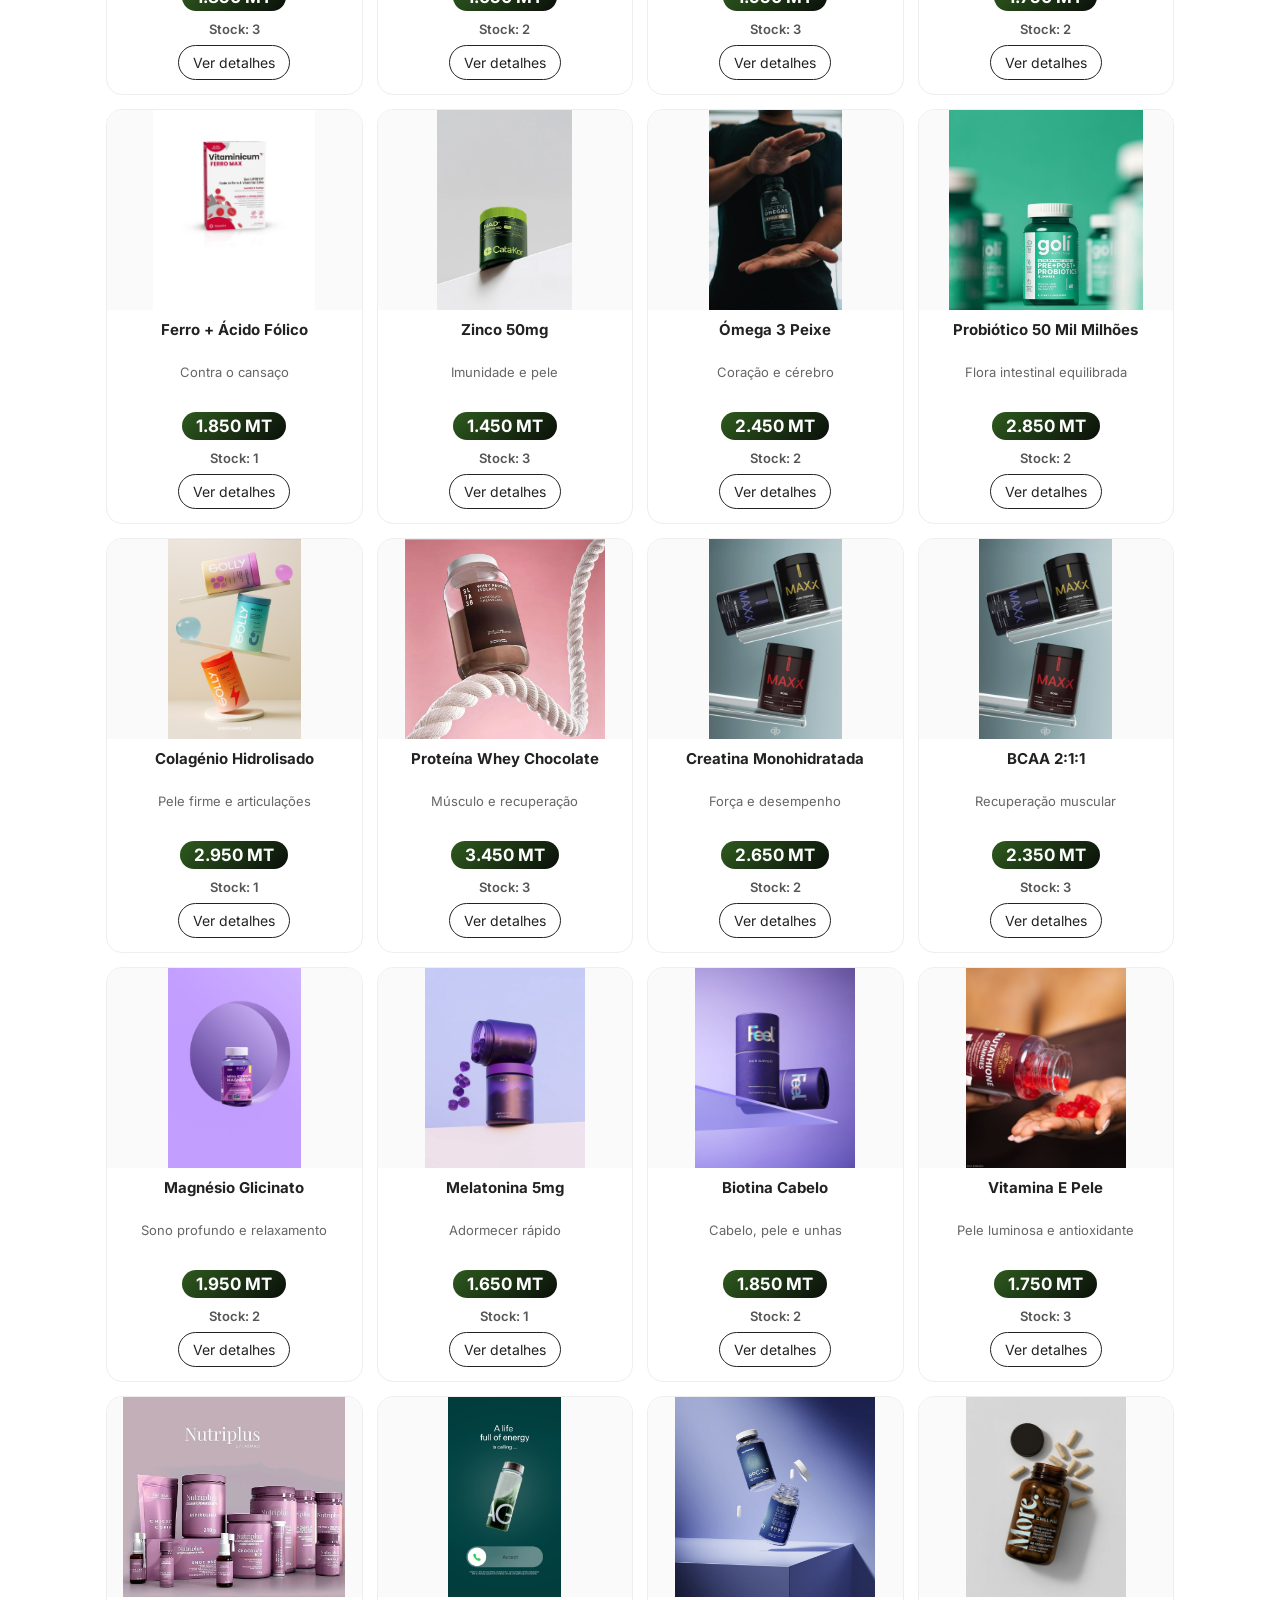
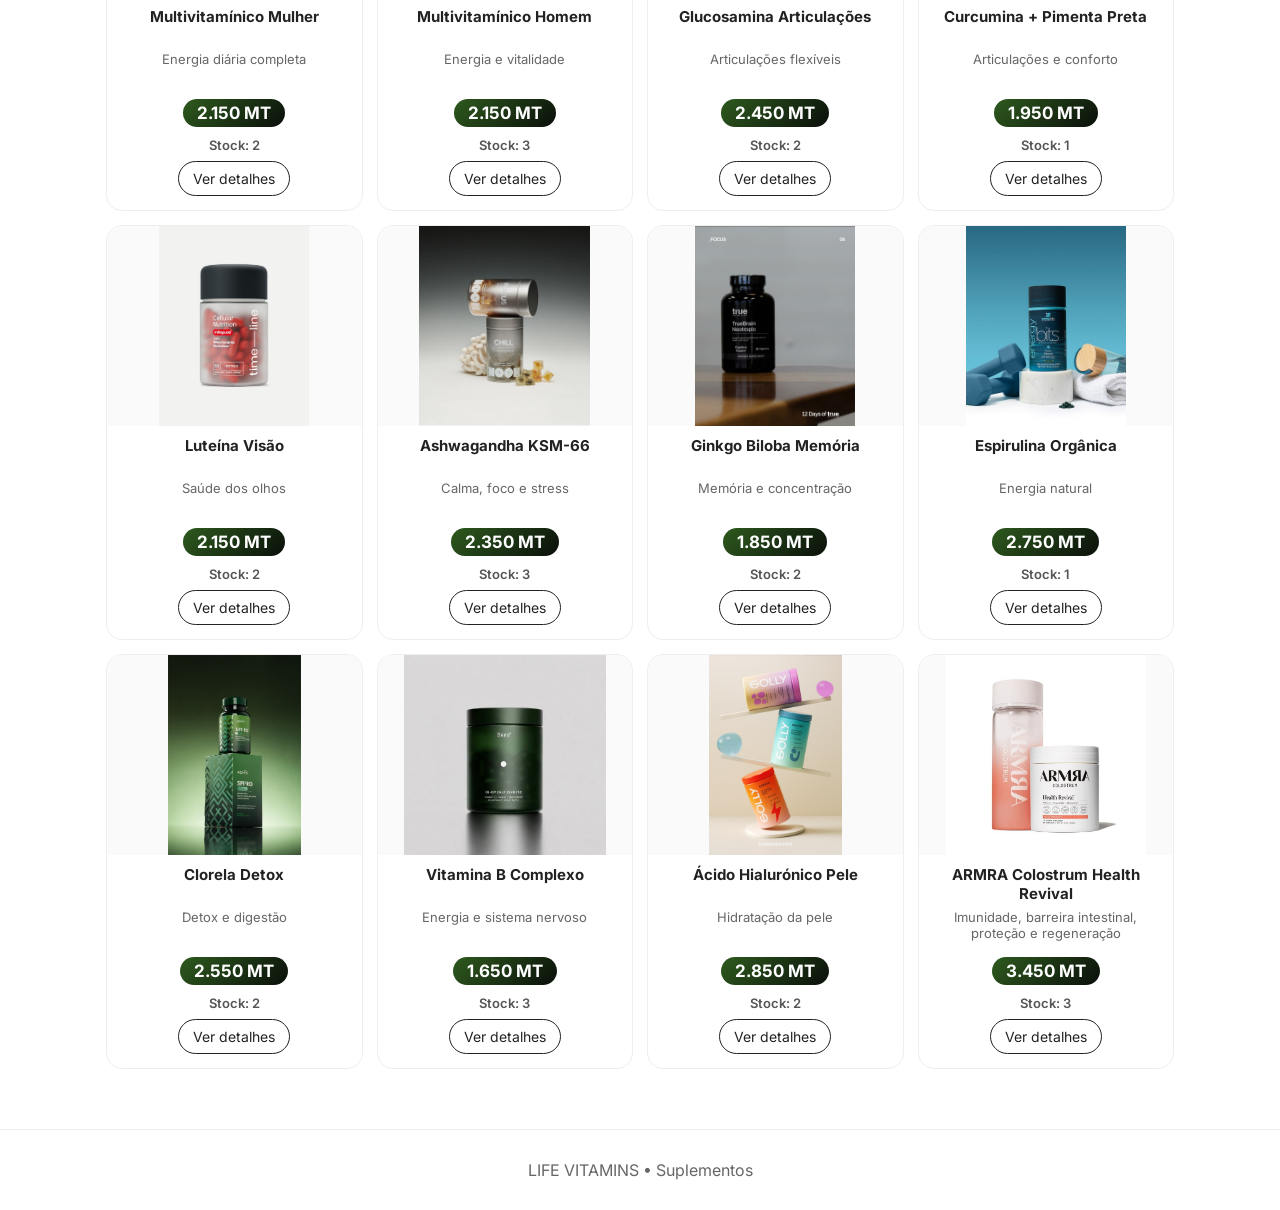
==== commit be605d94: "Voltar a pagina inicial em todas as paginas" ====
--- a/loja.html
+++ b/loja.html
@@ -77,7 +77,7 @@
 <a class="logo-link" href="index.html" style="display:flex;align-items:center;gap:10px;text-decoration:none;color:inherit;flex:1;min-width:0"><img class="logo" id="siteLogo" src="images/life-sphere-logo.png" alt="">
 <span class="brand">LIFE VITAMINS</span></a>
 <button class="burger" id="burgerBtn" onclick="toggleMenu()" aria-label="Abrir menu" aria-expanded="false" aria-controls="mainNav">☰</button>
-<nav id="mainNav">
+<nav id="mainNav"><button onclick="location.href='index.html'">Início</button>
 <button onclick="showView('shop')">Loja</button>
 <button id="navChat" onclick="showView('chat')">Chat</button>
 <button id="navAdmin" onclick="showView('admin')">Admin</button>
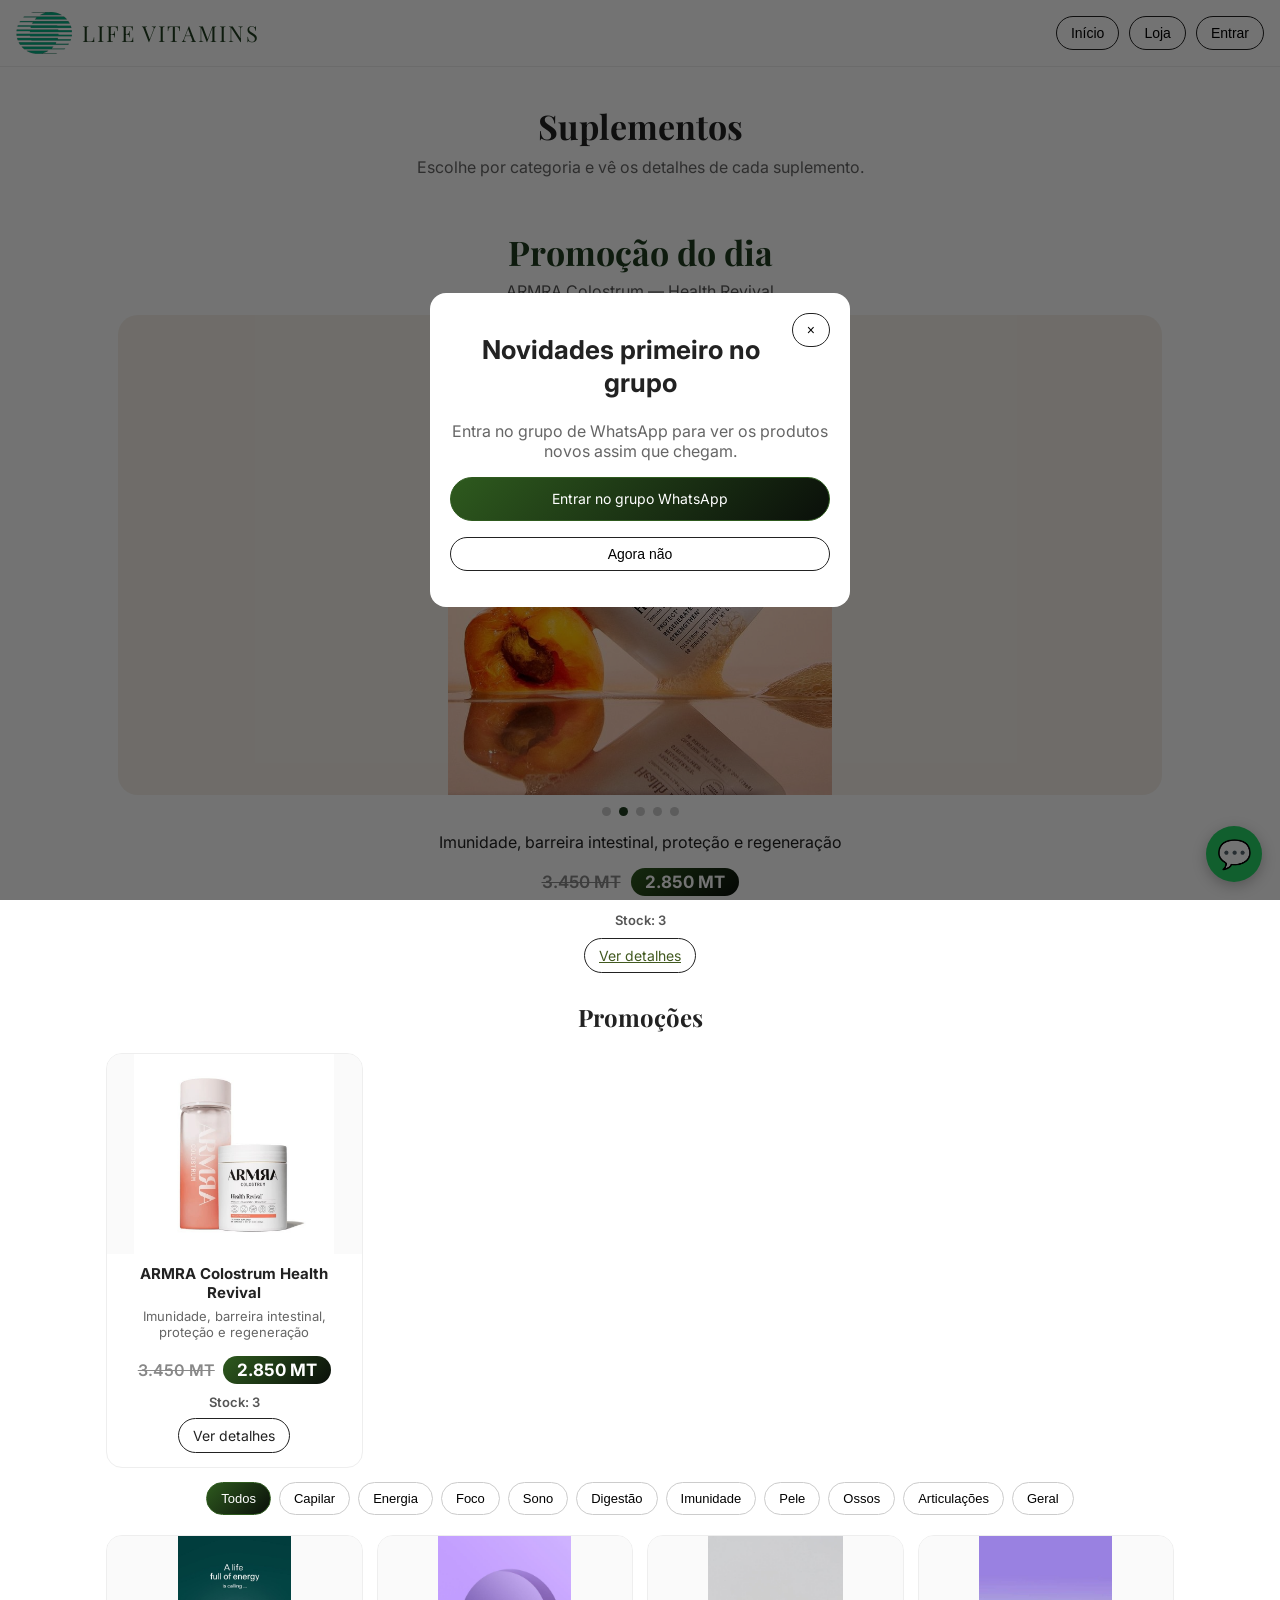
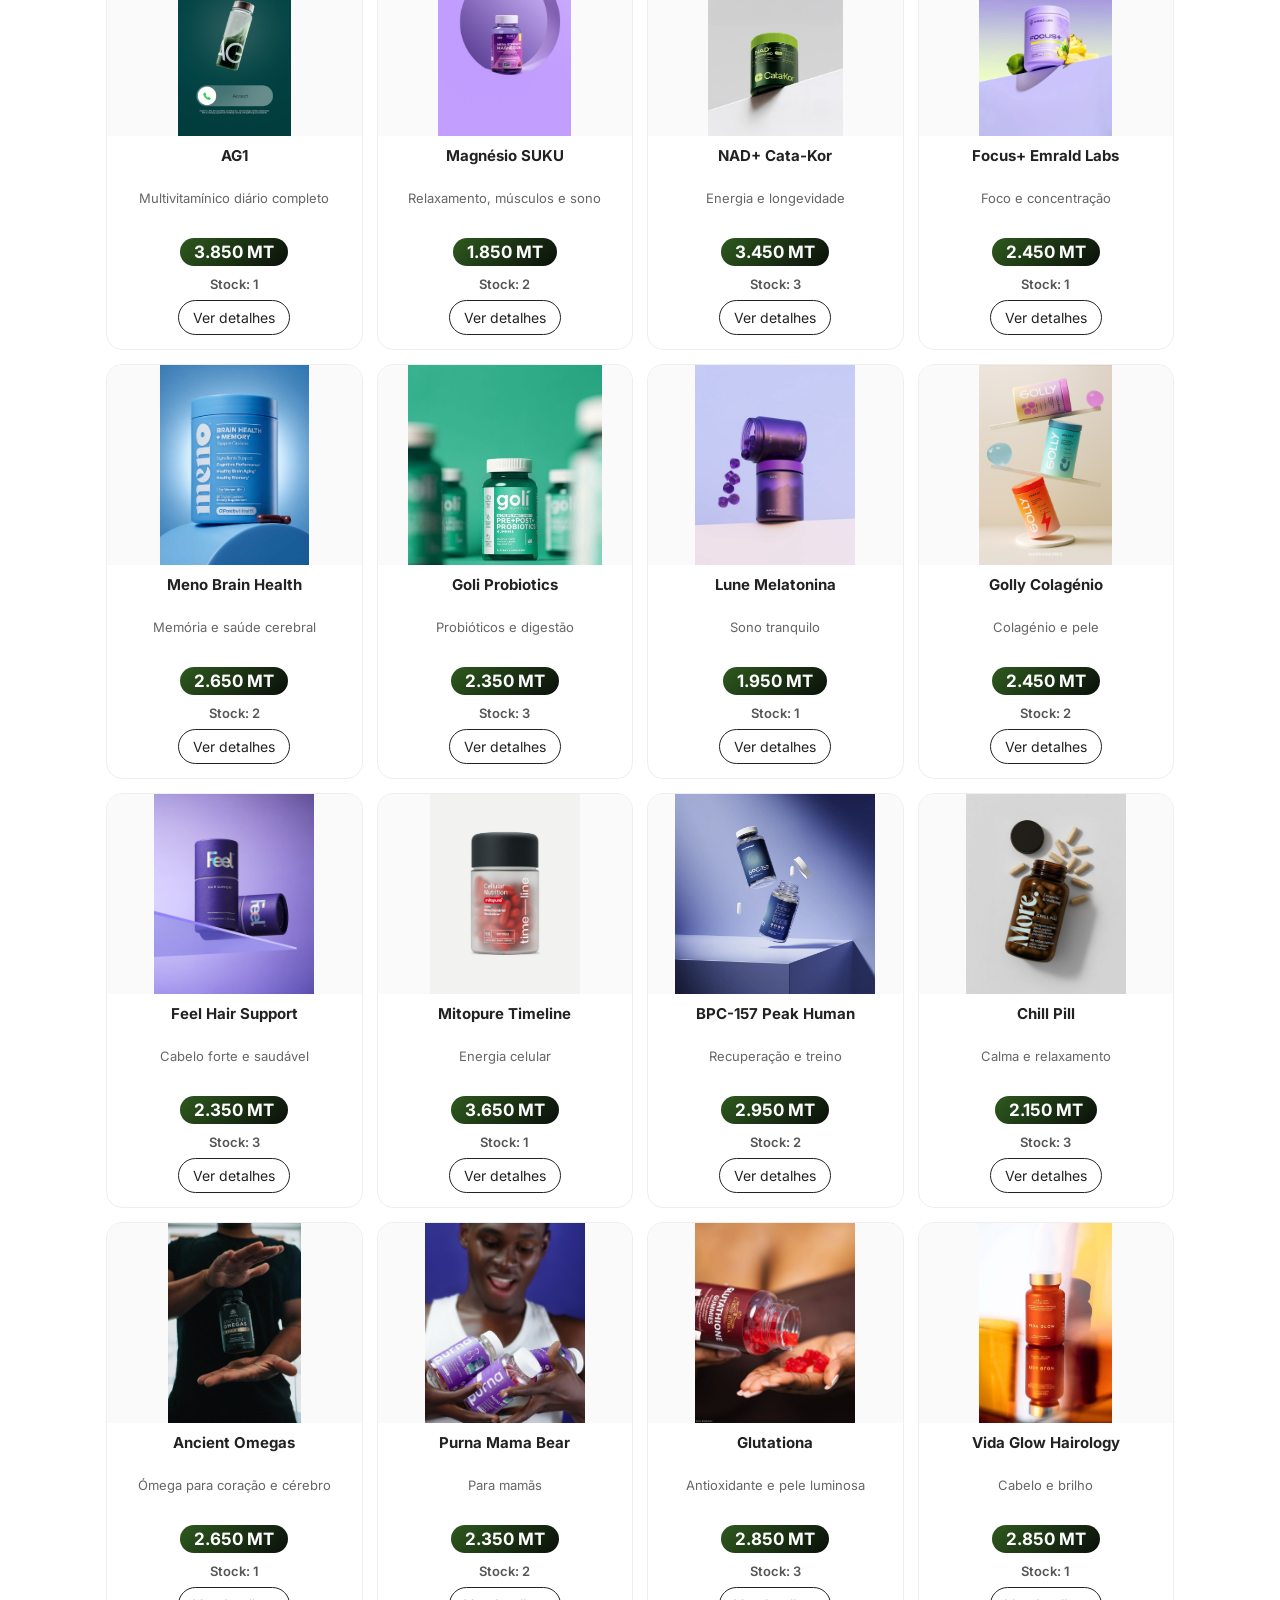
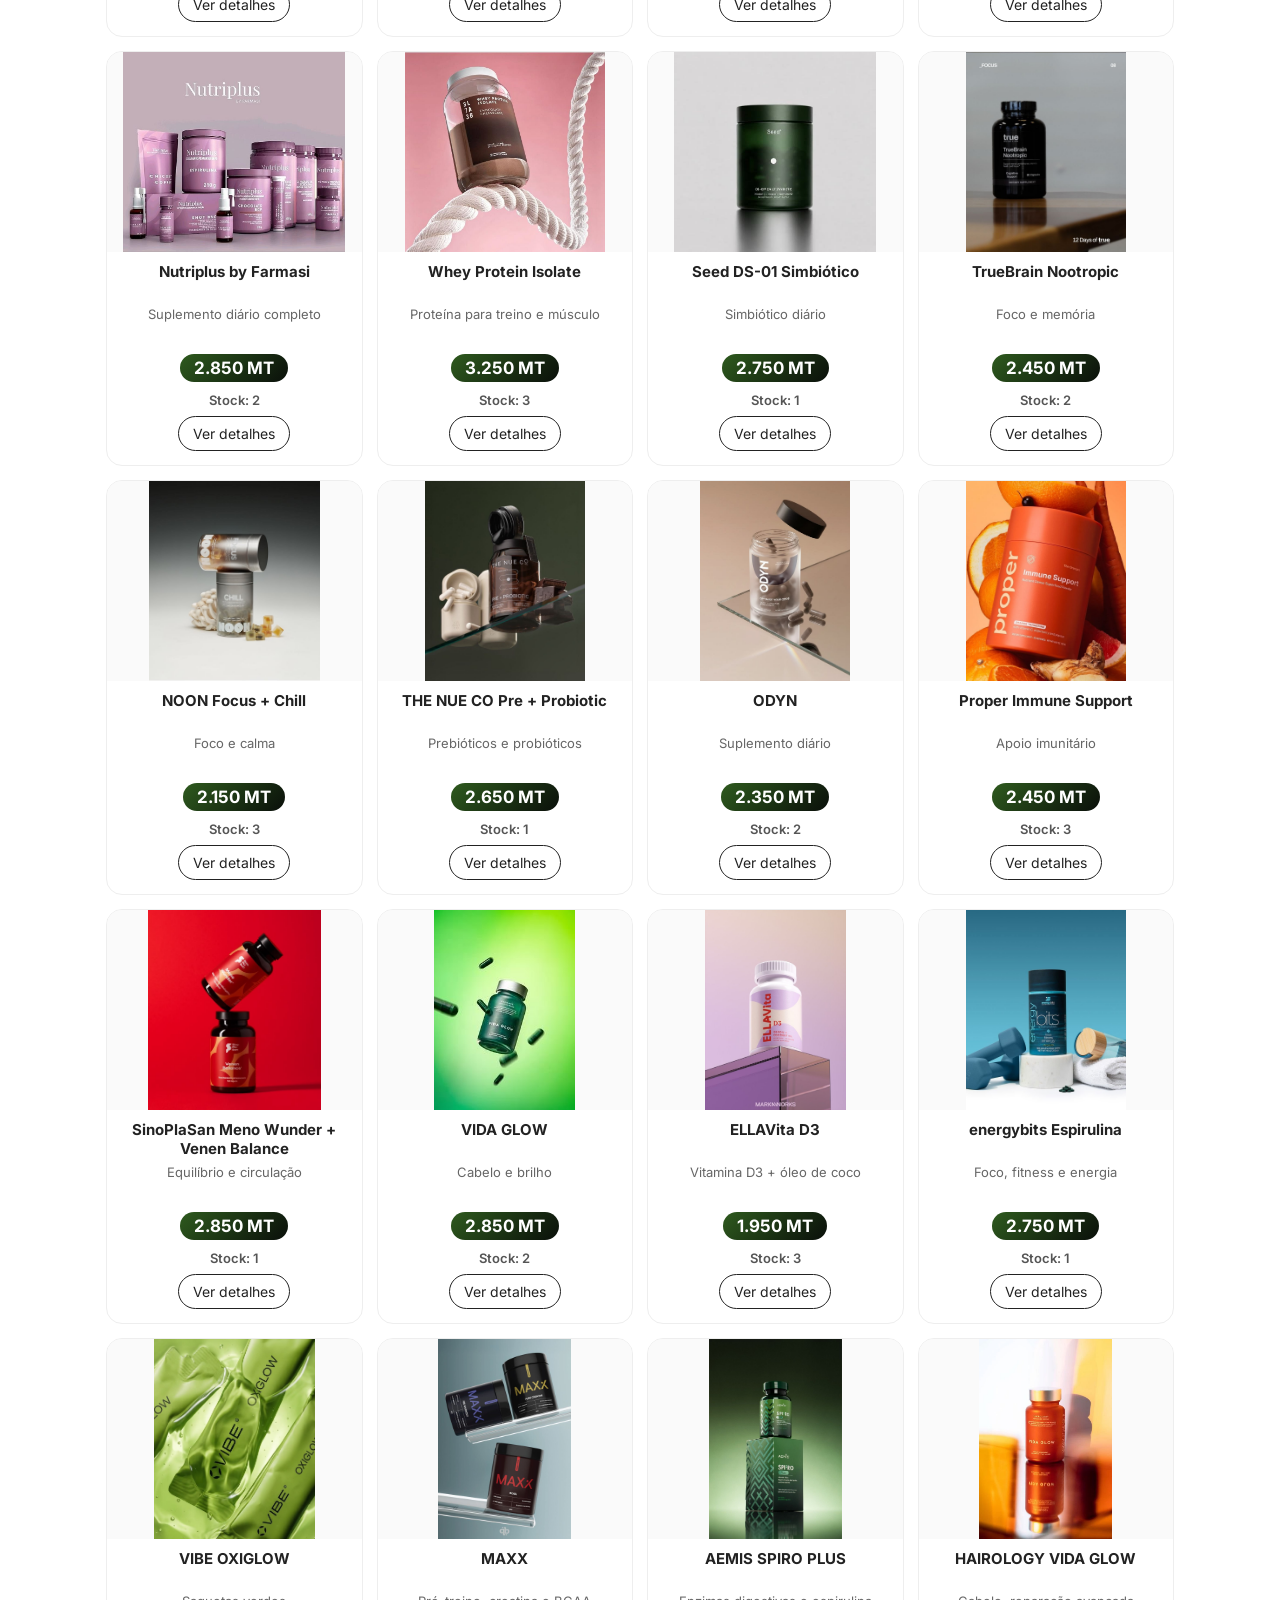
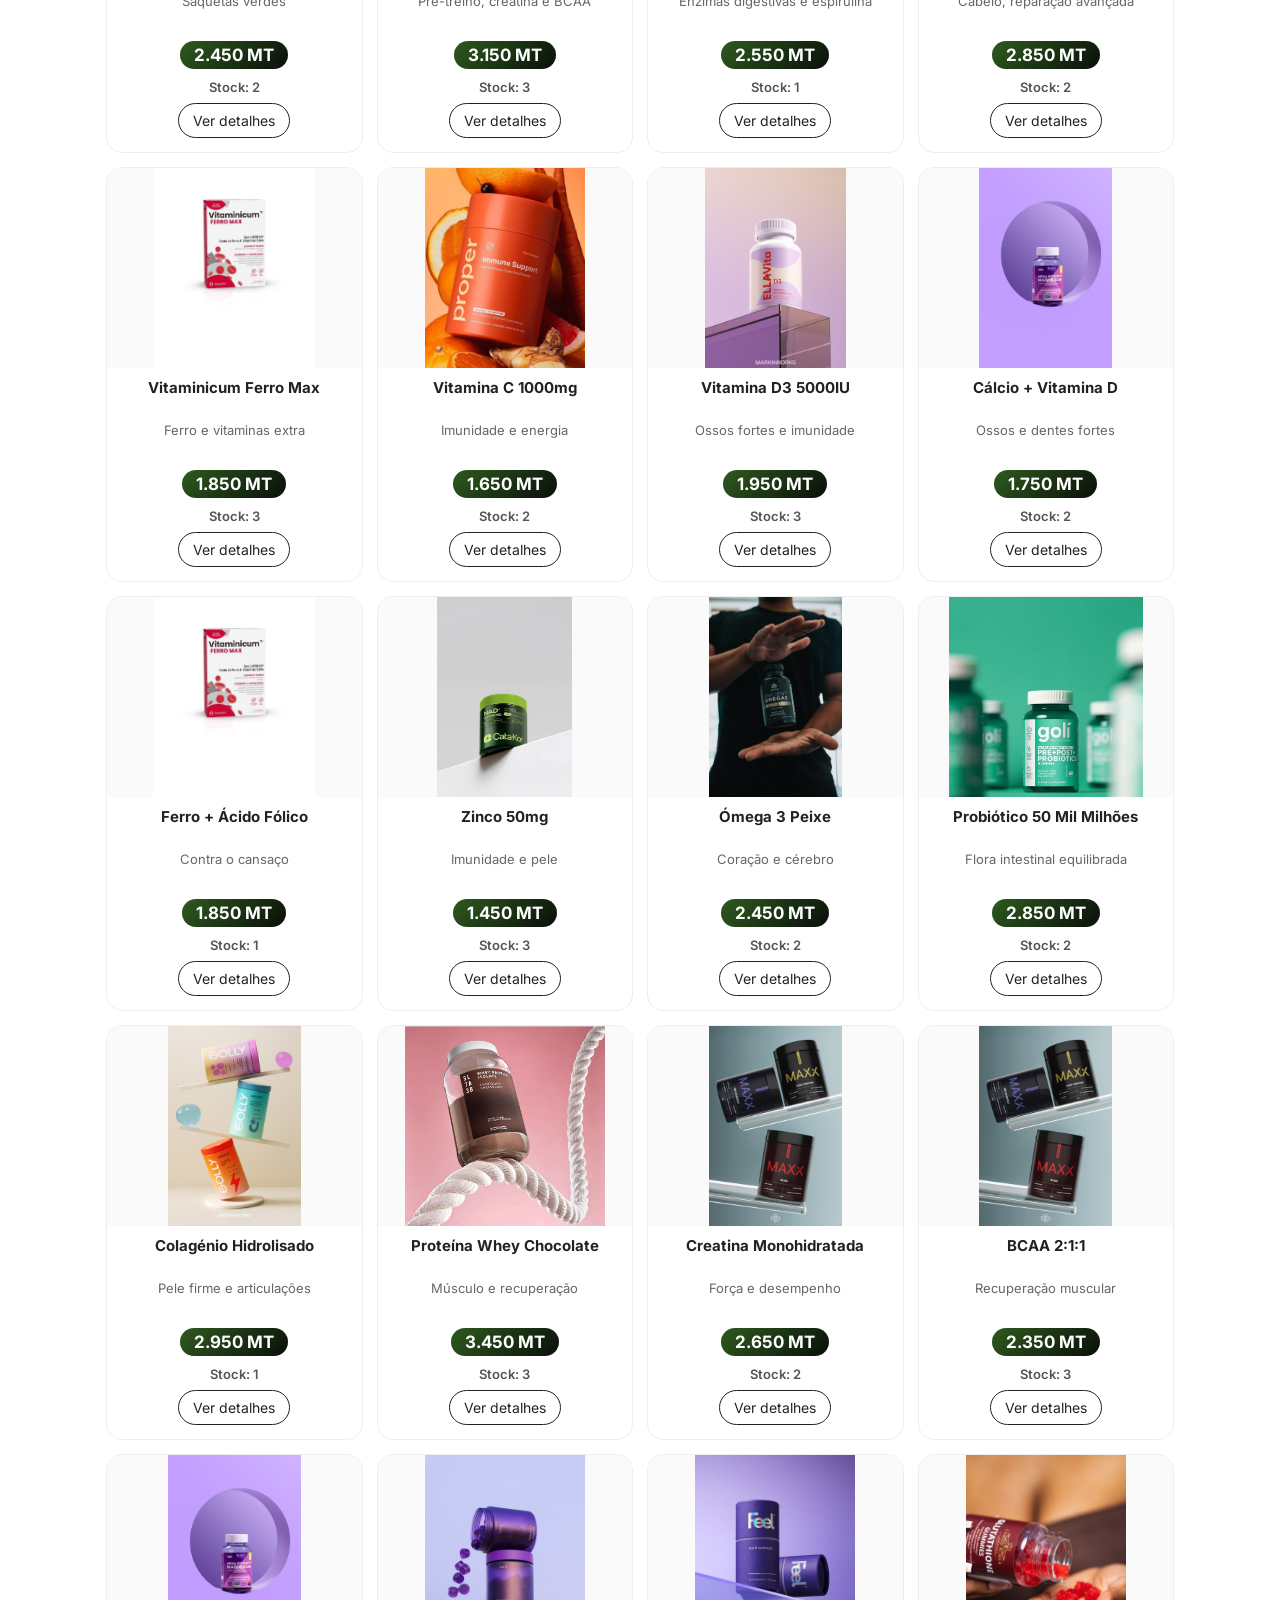
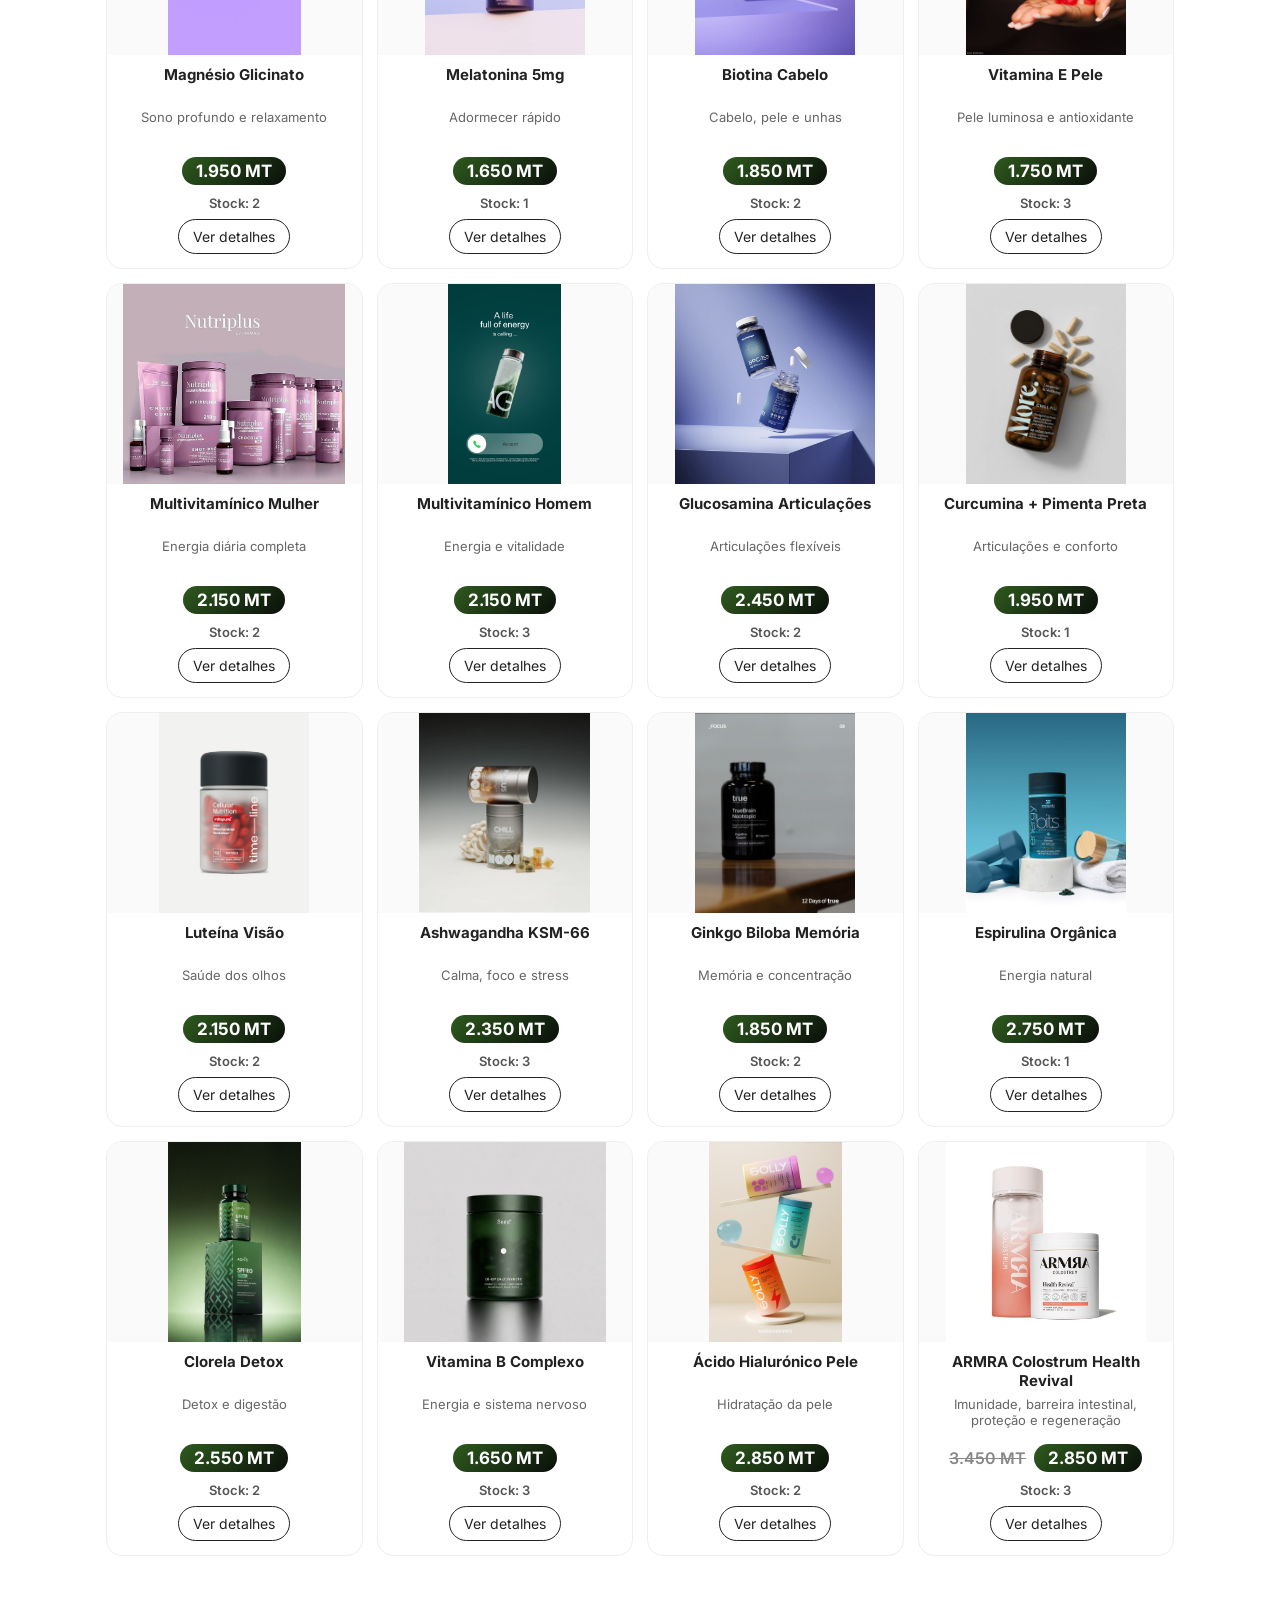
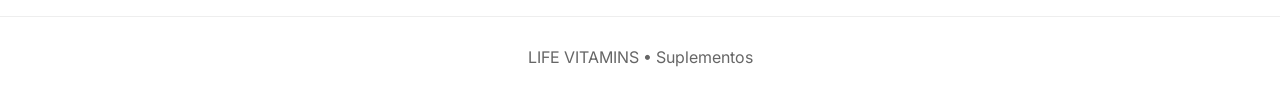
==== commit 8689616d: "Checkout minimalista, total correto, sem alerta de stock" ====
--- a/loja.html
+++ b/loja.html
@@ -140,23 +140,25 @@
 </div>
 </section>
 
+<style>.co-table{width:100%;border-collapse:collapse;background:#fff;border:1px solid #eee;border-radius:14px;overflow:hidden}.co-table td{padding:11px 14px;border-bottom:1px solid #f0f0f0;font-size:15px}.co-table td:last-child{text-align:right;white-space:nowrap}.co-table tr:last-child td{border-bottom:none}.co-table .co-total td{font-weight:700;font-size:17px;padding-top:14px}.co-table .co-sub td{color:#555}.co-del{display:flex;flex-direction:column;gap:8px;margin:6px 0}.co-del label{display:flex;justify-content:space-between;gap:12px;padding:12px 14px;border:1px solid #eee;border-radius:12px;cursor:pointer}.co-del label:has(input:checked){border-color:#2e5a1e;background:#f6faf4}</style>
 <!-- CHECKOUT -->
 <section id="view-checkout" class="view">
-<h2 style="font-family:'Playfair Display',Georgia,serif">Finalizar compra</h2>
+<h2 style="font-family:'Playfair Display',Georgia,serif;text-align:center">Finalizar compra</h2>
 <div id="checkoutSummary"></div>
 <div class="field"><label>Entrega</label>
-<label style="display:block;margin:6px 0"><input type="radio" name="del" value="maputo" checked onchange="renderCheckout()"> Maputo — 150 MT · após o pagamento, em horário de expediente</label>
-<label style="display:block;margin:6px 0"><input type="radio" name="del" value="matola" onchange="renderCheckout()"> Matola — 200 MT · após o pagamento, em horário de expediente</label>
-<label style="display:block;margin:6px 0"><input type="radio" name="del" value="provincias" onchange="renderCheckout()"> Províncias — 350 MT · pelo portador diário, 2 a 5 dias úteis após o pagamento</label>
+<div class="co-del">
+<label><span><input type="radio" name="del" value="maputo" checked onchange="renderCheckout()"> Maputo</span><span>150 MT</span></label>
+<label><span><input type="radio" name="del" value="matola" onchange="renderCheckout()"> Matola</span><span>200 MT</span></label>
+<label><span><input type="radio" name="del" value="provincias" onchange="renderCheckout()"> Províncias</span><span>350 MT</span></label>
+</div>
+<p style="color:#666;font-size:13px;margin:6px 0">Entrega após o pagamento, em horário de expediente. Províncias pelo portador diário, 2 a 5 dias úteis.</p>
 <button class="btn-green btn" style="margin-top:8px" onclick="openHours()">Ver horários</button>
 </div>
 <div class="field"><label>Número M-Pesa</label><input type="tel" id="mpesaPhone" placeholder="84xxxxxxx"></div>
-<div style="border:1px solid #eee;border-radius:12px;padding:14px;margin:14px 0">
-<strong>Pagamento M-Pesa via Zumbo</strong>
-<p style="color:#666">Ao confirmar, a encomenda fica registada e o pagamento M-Pesa segue para confirmação. Receberás a confirmação da encomenda com o número da encomenda.</p>
-</div>
-<div id="checkoutTotal" style="font-size:20px;font-weight:700;margin:12px 0"></div>
-<button class="btn-grad btn" style="width:100%;padding:14px" onclick="placeOrder()">Confirmar encomenda</button>
+<div style="border:1px solid #eee;border-radius:12px;padding:14px;margin:14px 0;text-align:center">
+<strong>Pagamento M-Pesa</strong>
+</div>
+<button class="btn-green btn" style="width:100%;padding:14px" onclick="placeOrder()">Confirmar encomenda</button>
 <div id="orderDone" style="display:none;border:1px solid #cfe8b8;border-radius:12px;padding:18px;margin-top:16px;text-align:center">
 <h3>Encomenda registada</h3><p id="orderInfo"></p><p style="color:#666">Pagamento M-Pesa a confirmar. A entrega segue após o pagamento, em horário de expediente.</p>
 <div id="receipt" style="text-align:left;border:1px solid #eee;border-radius:12px;padding:16px;margin:14px 0;background:#fff"><div id="receiptBody"></div></div>
@@ -285,10 +287,10 @@
 function loadProducts(){try{const s=localStorage.getItem("lv_products_v1");if(s){const p=JSON.parse(s);if(Array.isArray(p)&&p.length){const d=JSON.parse(JSON.stringify(DEFAULT_PRODUCTS));d.forEach(function(x){if(!p.find(function(y){return y.id===x.id;}))p.push(x);});return p;}}}catch(e){}return JSON.parse(JSON.stringify(DEFAULT_PRODUCTS));}
 function saveProducts(){try{localStorage.setItem("lv_products_v1",JSON.stringify(products));}catch(e){}}
 function saveCart(){try{localStorage.setItem("lv_cart_v1",JSON.stringify(cart));}catch(e){}updateCartCount();}
-function priceNum(p){return parseFloat(String(p.price).replace(/[^\d.]/g,""))||0;}
+function priceNum(p){return parseInt(String(p.price).replace(/[^\d]/g,""),10)||0;}
 function isSoldout(p){return p.soldout===true||p.stock<=0;}
-function hasPromo(p){const pr=parseFloat(p.promo)||0;return pr>0&&pr<priceNum(p);}
-function effPrice(p){return hasPromo(p)?parseFloat(p.promo):priceNum(p);}
+function hasPromo(p){const pr=parseInt(String(p.promo).replace(/[^\d]/g,""),10)||0;return pr>0&&pr<priceNum(p);}
+function effPrice(p){return hasPromo(p)?(parseInt(String(p.promo).replace(/[^\d]/g,""),10)||0):priceNum(p);}
 function priceHtml(p){if(hasPromo(p))return '<span class="oldprice">'+p.price+'</span><span class="price">'+fmtNum(p.promo)+'</span>';return '<span class="price">'+p.price+'</span>';}
 function stockHtml(p){if(isSoldout(p))return '<span class="badge-soldout">Esgotado</span>';return '<div class="stock" style="color:#555">Stock: '+p.stock+'</div>';}
 function cardHtml(p,preview){
@@ -296,7 +298,7 @@
   return '<img src="'+p.img+'" alt="'+p.name.replace(/"/g,"")+'" loading="lazy"><h3>'+p.name+'</h3><p class="serves">'+p.serves+'</p>'+priceHtml(p)+stockHtml(p)+'<div class="actions"><a class="btn" style="text-decoration:none;color:#222" href="produto.html?p='+p.id+'">Ver detalhes</a>'+addBtn+'</div>';
 }
 function renderPreview(){const el=document.getElementById("previewGrid");if(!el)return;el.innerHTML="";const list=filter==="todos"?products:products.filter(p=>p.cat===filter);list.forEach(p=>{const d=document.createElement("div");d.className="card";d.innerHTML=cardHtml(p,true);el.appendChild(d);});}
-function fmt(n){return n.toLocaleString("pt-PT").replace(/,/g,".")+" MT";}
+function fmt(n){return String(Math.round(n)).replace(/\B(?=(\d{3})+(?!\d))/g,".")+" MT";}
 function getUser(){try{return JSON.parse(localStorage.getItem("lv_user")||"null");}catch(e){return null;}}
 function setUser(u){try{localStorage.setItem("lv_user",JSON.stringify(u));}catch(e){}refreshAuthBtn();}
 function hashPw(s){let h=5381;for(let i=0;i<s.length;i++){h=((h<<5)+h+s.charCodeAt(i))>>>0;}return String(h);}
@@ -320,7 +322,7 @@
 }
 document.querySelectorAll("#filters button").forEach(b=>{b.onclick=()=>{document.querySelectorAll("#filters button").forEach(x=>x.classList.remove("active"));b.classList.add("active");filter=b.dataset.cat;renderGrid();};});
 
-function addToCart(id){if(!getUser()){document.getElementById("authMsg").textContent="Entra ou cria a tua conta para adicionar ao carrinho.";showView("auth");return;}const p=products.find(x=>x.id===id);if(!p)return;if(isSoldout(p)){alert("Este produto está esgotado.");return;}const q=cart[id]||0;if(q>=p.stock){alert("Stock: "+p.stock+" unidades.");return;}cart[id]=q+1;saveCart();}
+function addToCart(id){if(!getUser()){document.getElementById("authMsg").textContent="Entra ou cria a tua conta para adicionar ao carrinho.";showView("auth");return;}const p=products.find(x=>x.id===id);if(!p)return;if(isSoldout(p))return;const q=cart[id]||0;if(q>=p.stock)return;cart[id]=q+1;saveCart();}
 function updateCartCount(){let n=0;for(const k in cart)n+=cart[k];document.getElementById("cartCount").textContent=n;}
 function openCart(){if(!getUser()){document.getElementById("authMsg").textContent="Entra ou cria a tua conta para ver o carrinho.";showView("auth");return;}renderCart();document.getElementById("drawer").classList.add("open");}
 function closeCart(){document.getElementById("drawer").classList.remove("open");}
@@ -328,13 +330,13 @@
 function closeMenu(){const n=document.getElementById("mainNav");if(n)n.classList.remove("open");const b=document.getElementById("burgerBtn");if(b)b.setAttribute("aria-expanded","false");}
 document.getElementById("mainNav").addEventListener("click",function(e){if(e.target.closest("button"))closeMenu();});
 document.addEventListener("click",function(e){const n=document.getElementById("mainNav");if(n&&n.classList.contains("open")&&!e.target.closest("header"))closeMenu();});
-function renderCart(){const el=document.getElementById("cartItems");el.innerHTML="";let sub=0;for(const id in cart){const p=products.find(x=>x.id===Number(id));if(!p)continue;const q=cart[id];sub+=effPrice(p)*q;const row=document.createElement("div");row.className="cartline";row.innerHTML='<img src="'+p.img+'" alt=""><div style="flex:1"><strong>'+p.name+'</strong><br>'+priceHtml(p)+'</div><div class="qty"><button onclick="changeQty('+id+',-1)">−</button> '+q+' <button onclick="changeQty('+id+',1)">+</button></div><button onclick="removeItem('+id+')">✕</button>';el.appendChild(row);}document.getElementById("cartSub").textContent="Subtotal: "+fmt(sub);}
-function changeQty(id,d){const p=products.find(x=>x.id===Number(id));let q=(cart[id]||0)+d;if(d>0&&p&&q>p.stock){alert("Stock: "+p.stock+" unidades.");return;}if(q<=0)delete cart[id];else cart[id]=q;saveCart();renderCart();}
+function renderCart(){const el=document.getElementById("cartItems");el.innerHTML="";let sub=0;for(const id in cart){const p=products.find(x=>x.id===Number(id));if(!p)continue;const q=cart[id];sub+=effPrice(p)*q;const row=document.createElement("div");row.className="cartline";row.innerHTML='<img src="'+p.img+'" alt=""><div style="flex:1"><strong>'+p.name+'</strong><br>'+priceHtml(p)+'</div><div class="qty"><button onclick="changeQty('+id+',-1)">−</button> '+q+' <button onclick="changeQty('+id+',1)">+</button></div><button onclick="removeItem('+id+')">✕</button>';el.appendChild(row);if(q>=p.stock){const bb=row.querySelectorAll(".qty button");if(bb[1]){bb[1].disabled=true;bb[1].style.opacity=".4";}}}document.getElementById("cartSub").textContent="Subtotal: "+fmt(sub);}
+function changeQty(id,d){const p=products.find(x=>x.id===Number(id));let q=(cart[id]||0)+d;if(d>0&&p&&q>p.stock){cart[id]=p.stock;saveCart();renderCart();return;}if(q<=0)delete cart[id];else cart[id]=q;saveCart();renderCart();}
 function removeItem(id){delete cart[id];saveCart();renderCart();}
 function goCheckout(){closeCart();if(!getUser()){document.getElementById("authMsg").textContent="Cria a tua conta para concluir a compra.";showView("auth");return;}showView("checkout");}
 function getDel(){const r=document.querySelector('input[name="del"]:checked');return DELIVERY[r?r.value:"maputo"];}
-function renderCheckout(){let sub=0,html="";for(const id in cart){const p=products.find(x=>x.id===Number(id));if(!p)continue;sub+=effPrice(p)*cart[id];html+="<div>"+p.name+" × "+cart[id]+" — "+fmt(effPrice(p)*cart[id])+"</div>";}const d=getDel();document.getElementById("checkoutSummary").innerHTML=html||"<p>O carrinho está vazio.</p>";document.getElementById("checkoutTotal").textContent="Entrega ("+d.label+"): "+fmt(d.cost)+" · "+d.note+" — Total: "+fmt(sub+d.cost);}
-function placeOrder(){if(!getUser()){showView("auth");return;}if(Object.keys(cart).length===0){alert("O carrinho está vazio.");return;}const phone=document.getElementById("mpesaPhone").value.trim();if(phone.length<9){alert("Indica o número M-Pesa.");return;}const d=getDel();let sub=0;const items=[];for(const id in cart){const p=products.find(x=>x.id===Number(id));if(p){const line=effPrice(p)*cart[id];sub+=line;items.push({name:p.name,qty:cart[id],line:line});}}const num="LV-"+String(Date.now()).slice(-6);const now=new Date();const dateStr=now.toLocaleDateString("pt-PT")+" "+now.toLocaleTimeString("pt-PT",{hour:"2-digit",minute:"2-digit"});const u=getUser();const r=buildReceipt({num:num,date:dateStr,email:u?u.email:"",items:items,subtotal:sub,deliveryLabel:d.label,deliveryFee:d.cost,total:sub+d.cost});document.getElementById("receiptBody").innerHTML=r.html;lastReceiptText=r.text;document.getElementById("orderInfo").textContent="Encomenda "+num+" · Total "+fmt(sub+d.cost)+" · Entrega: "+d.label+" ("+d.note+").";document.getElementById("orderDone").style.display="block";cart={};saveCart();renderCart();}
+function renderCheckout(){let sub=0,rows="";for(const id in cart){const p=products.find(x=>x.id===Number(id));if(!p)continue;sub+=effPrice(p)*cart[id];rows+="<tr><td>"+escHtml(p.name)+" × "+cart[id]+"</td><td>"+fmt(effPrice(p)*cart[id])+"</td></tr>";}const d=getDel();const total=sub+d.cost;document.getElementById("checkoutSummary").innerHTML=rows?'<table class="co-table"><tr class="co-sub"><td>Subtotal</td><td>'+fmt(sub)+'</td></tr>'+rows+'<tr><td>Entrega ( '+escHtml(d.label)+' )</td><td>'+fmt(d.cost)+'</td></tr><tr class="co-total"><td>Total</td><td>'+fmt(total)+'</td></tr></table>':"<p>O carrinho está vazio.</p>";}
+function placeOrder(){if(!getUser()){showView("auth");return;}if(Object.keys(cart).length===0){alert("O carrinho está vazio.");return;}const phone=document.getElementById("mpesaPhone").value.trim();if(phone.length<9){alert("Indica o número M-Pesa.");return;}const d=getDel();let sub=0;const items=[];for(const id in cart){const p=products.find(x=>x.id===Number(id));if(p){const line=effPrice(p)*cart[id];sub+=line;items.push({name:p.name,qty:cart[id],line:line});}}const num="LV-"+String(Date.now()).slice(-6);const now=new Date();const dateStr=now.toLocaleDateString("pt-PT")+" "+now.toLocaleTimeString("pt-PT",{hour:"2-digit",minute:"2-digit"});const u=getUser();const r=buildReceipt({num:num,date:dateStr,email:u?u.email:"",items:items,subtotal:sub,deliveryLabel:d.label,deliveryFee:d.cost,total:sub+d.cost});document.getElementById("receiptBody").innerHTML=r.html;lastReceiptText=r.text;document.getElementById("orderInfo").textContent="Encomenda "+num+" · Total "+fmt(sub+d.cost)+" · Entrega: "+d.label+".";document.getElementById("orderDone").style.display="block";cart={};saveCart();renderCart();}
 function doSignup(){const e=document.getElementById("authEmail").value.trim().toLowerCase();const pw=document.getElementById("authPass").value;if(!e||pw.length<4){alert("Indica um email e uma palavra-passe com pelo menos 4 caracteres.");return;}const users=getUsers();if(users[e]){alert("Já existe uma conta com esse email. Entra com a palavra-passe.");return;}users[e]=hashPw(pw);try{localStorage.setItem("lv_users",JSON.stringify(users));}catch(err){}setUser({email:e});document.getElementById("authMsg").textContent="Conta criada. Bem-vindo(a).";showView("shop");}
 function doLogin(){const e=document.getElementById("authEmail").value.trim().toLowerCase();const pw=document.getElementById("authPass").value;const users=getUsers();if(users[e]&&users[e]===hashPw(pw)){setUser({email:e});document.getElementById("authMsg").textContent="";showView("shop");}else{alert("Email ou palavra-passe incorretos. Se ainda não tens conta, cria uma.");}}
 function getChat(){try{return JSON.parse(localStorage.getItem("lv_chat_v1")||"[]");}catch(e){return [];}}
@@ -347,10 +349,10 @@
 function openAdmin(){const e=document.getElementById("adminEmail").value.trim().toLowerCase();if(e!==ADMIN_EMAIL){document.getElementById("adminErr").textContent="Email de admin incorreto.";return;}document.getElementById("adminErr").textContent="";document.getElementById("adminGate").style.display="none";document.getElementById("adminPanel").style.display="block";document.getElementById("txtTitle").value=document.getElementById("shopTitle").textContent;document.getElementById("txtSub").value=document.getElementById("shopSub").textContent;document.getElementById("txtWa").value=localStorage.getItem("lv_wa")||"#";document.getElementById("txtHours").value=getHoursText();renderAdmin();}
 function renderAdmin(){const el=document.getElementById("adminList");el.innerHTML="";products.forEach(p=>{const d=document.createElement("div");d.className="adminrow";d.innerHTML='<strong>'+p.name+'</strong><label>Nome</label><input data-f="name" data-id="'+p.id+'" value="'+p.name.replace(/"/g,"")+'"><label>Preço (MT, só número)</label><input type="number" data-f="price" data-id="'+p.id+'" value="'+priceNum(p)+'"><label>Stock</label><input type="number" data-f="stock" data-id="'+p.id+'" value="'+p.stock+'"><label>O que serve</label><input data-f="serves" data-id="'+p.id+'" value="'+p.serves.replace(/"/g,"")+'"><label>Categoria</label><select data-f="cat" data-id="'+p.id+'"><option value="capilar"'+(p.cat==="capilar"?" selected":"")+'>Capilar</option><option value="energia"'+(p.cat==="energia"?" selected":"")+'>Energia</option><option value="foco"'+(p.cat==="foco"?" selected":"")+'>Foco</option><option value="sono"'+(p.cat==="sono"?" selected":"")+'>Sono</option><option value="digestao"'+(p.cat==="digestao"?" selected":"")+'>Digestão</option><option value="imunidade"'+(p.cat==="imunidade"?" selected":"")+'>Imunidade</option><option value="pele"'+(p.cat==="pele"?" selected":"")+'>Pele</option><option value="ossos"'+(p.cat==="ossos"?" selected":"")+'>Ossos</option><option value="articulacoes"'+(p.cat==="articulacoes"?" selected":"")+'>Articulações</option><option value="geral"'+(p.cat==="geral"?" selected":"")+'>Geral</option></select>'+'<label><input type="checkbox" data-f="soldout" data-id="'+p.id+'"'+(isSoldout(p)?' checked':'')+' style="width:auto"> Produto esgotado</label>'+'<button class="btn-green btn" onclick="saveRow('+p.id+')">Guardar</button>';el.appendChild(d);});renderPromoAdmin();renderPreview();}
 function saveRow(id){const p=products.find(x=>x.id===id);if(!p)return;const wasSoldout=!!p.soldout;document.querySelectorAll('[data-id="'+id+'"]').forEach(inp=>{const f=inp.dataset.f;if(f==="name")p.name=inp.value;if(f==="serves")p.serves=inp.value;if(f==="cat")p.cat=inp.value;if(f==="price")p.price=fmtNum(inp.value);if(f==="stock")p.stock=parseInt(inp.value)||0;if(f==="soldout")p.soldout=inp.checked;});if(p.soldout&&!wasSoldout){p.prevStock=p.stock;p.stock=0;}else if(!p.soldout&&wasSoldout){p.stock=(p.prevStock>0?p.prevStock:1);}saveProducts();renderGrid();}
-function fmtNum(v){const n=parseFloat(v)||0;return n.toLocaleString("pt-PT").replace(/,/g,".")+" MT";}
+function fmtNum(v){const n=parseInt(String(v).replace(/[^\d]/g,""),10)||0;return String(n).replace(/\B(?=(\d{3})+(?!\d))/g,".")+" MT";}
 function addProduct(){const name=document.getElementById("newName").value.trim();const price=document.getElementById("newPrice").value;const stock=document.getElementById("newStock").value;const serves=document.getElementById("newServes").value.trim();const cat=document.getElementById("newCat").value;if(!name||!price){alert("Indica o nome e o preço.");return;}const id=Math.max.apply(null,products.map(p=>p.id))+1;products.push({id:id,name:name,img:"images/sup-nutriplus.jpg",cat:cat,price:fmtNum(price),serves:serves||"",details:serves||"",stock:parseInt(stock)||1,soldout:false,promo:null});saveProducts();renderGrid();renderAdmin();document.getElementById("newName").value="";document.getElementById("newPrice").value="";document.getElementById("newServes").value="";}
 function renderPromoAdmin(){const sel=document.getElementById("promoSelect");const list=document.getElementById("promoList");if(!sel||!list)return;sel.innerHTML="";products.filter(p=>!hasPromo(p)).forEach(p=>{const o=document.createElement("option");o.value=p.id;o.textContent=p.name+" — "+p.price;sel.appendChild(o);});list.innerHTML="";products.filter(p=>hasPromo(p)).forEach(p=>{const d=document.createElement("div");d.className="adminrow";d.innerHTML='<strong>'+p.name+'</strong><span><span class="oldprice">'+p.price+'</span> <span class="price">'+fmtNum(p.promo)+'</span></span><button class="btn btn-danger" onclick="removePromo('+p.id+')">Remover da promoção</button>';list.appendChild(d);});}
-function addPromo(){const sel=document.getElementById("promoSelect");const id=parseInt(sel.value);const v=parseFloat(document.getElementById("promoPrice").value);const p=products.find(x=>x.id===id);if(!p||!(v>0)){alert("Escolhe um produto e um preço promocional válido.");return;}if(v>=priceNum(p)){alert("O preço promocional deve ser menor que o preço normal.");return;}p.promo=v;saveProducts();renderGrid();renderPromoAdmin();document.getElementById("promoPrice").value="";}
+function addPromo(){const sel=document.getElementById("promoSelect");const id=parseInt(sel.value);const v=parseInt(String(document.getElementById("promoPrice").value).replace(/[^\d]/g,""),10)||0;const p=products.find(x=>x.id===id);if(!p||!(v>0)){alert("Escolhe um produto e um preço promocional válido.");return;}if(v>=priceNum(p)){alert("O preço promocional deve ser menor que o preço normal.");return;}p.promo=v;saveProducts();renderGrid();renderPromoAdmin();document.getElementById("promoPrice").value="";}
 function removePromo(id){const p=products.find(x=>x.id===id);if(!p)return;p.promo=null;saveProducts();renderGrid();renderPromoAdmin();}
 function saveTexts(){document.getElementById("shopTitle").textContent=document.getElementById("txtTitle").value;document.getElementById("shopSub").textContent=document.getElementById("txtSub").value;const wa=document.getElementById("txtWa").value||"#";try{localStorage.setItem("lv_wa",wa);localStorage.setItem("lv_title",document.getElementById("txtTitle").value);localStorage.setItem("lv_sub",document.getElementById("txtSub").value);localStorage.setItem("lv_hours",document.getElementById("txtHours").value||DEFAULT_HOURS);}catch(e){}applyWa();}
 function applyWa(){let wa="#";try{wa=localStorage.getItem("lv_wa")||"#";}catch(e){}document.getElementById("waGroupLink").href=wa;document.getElementById("waFloat").href=wa;}
